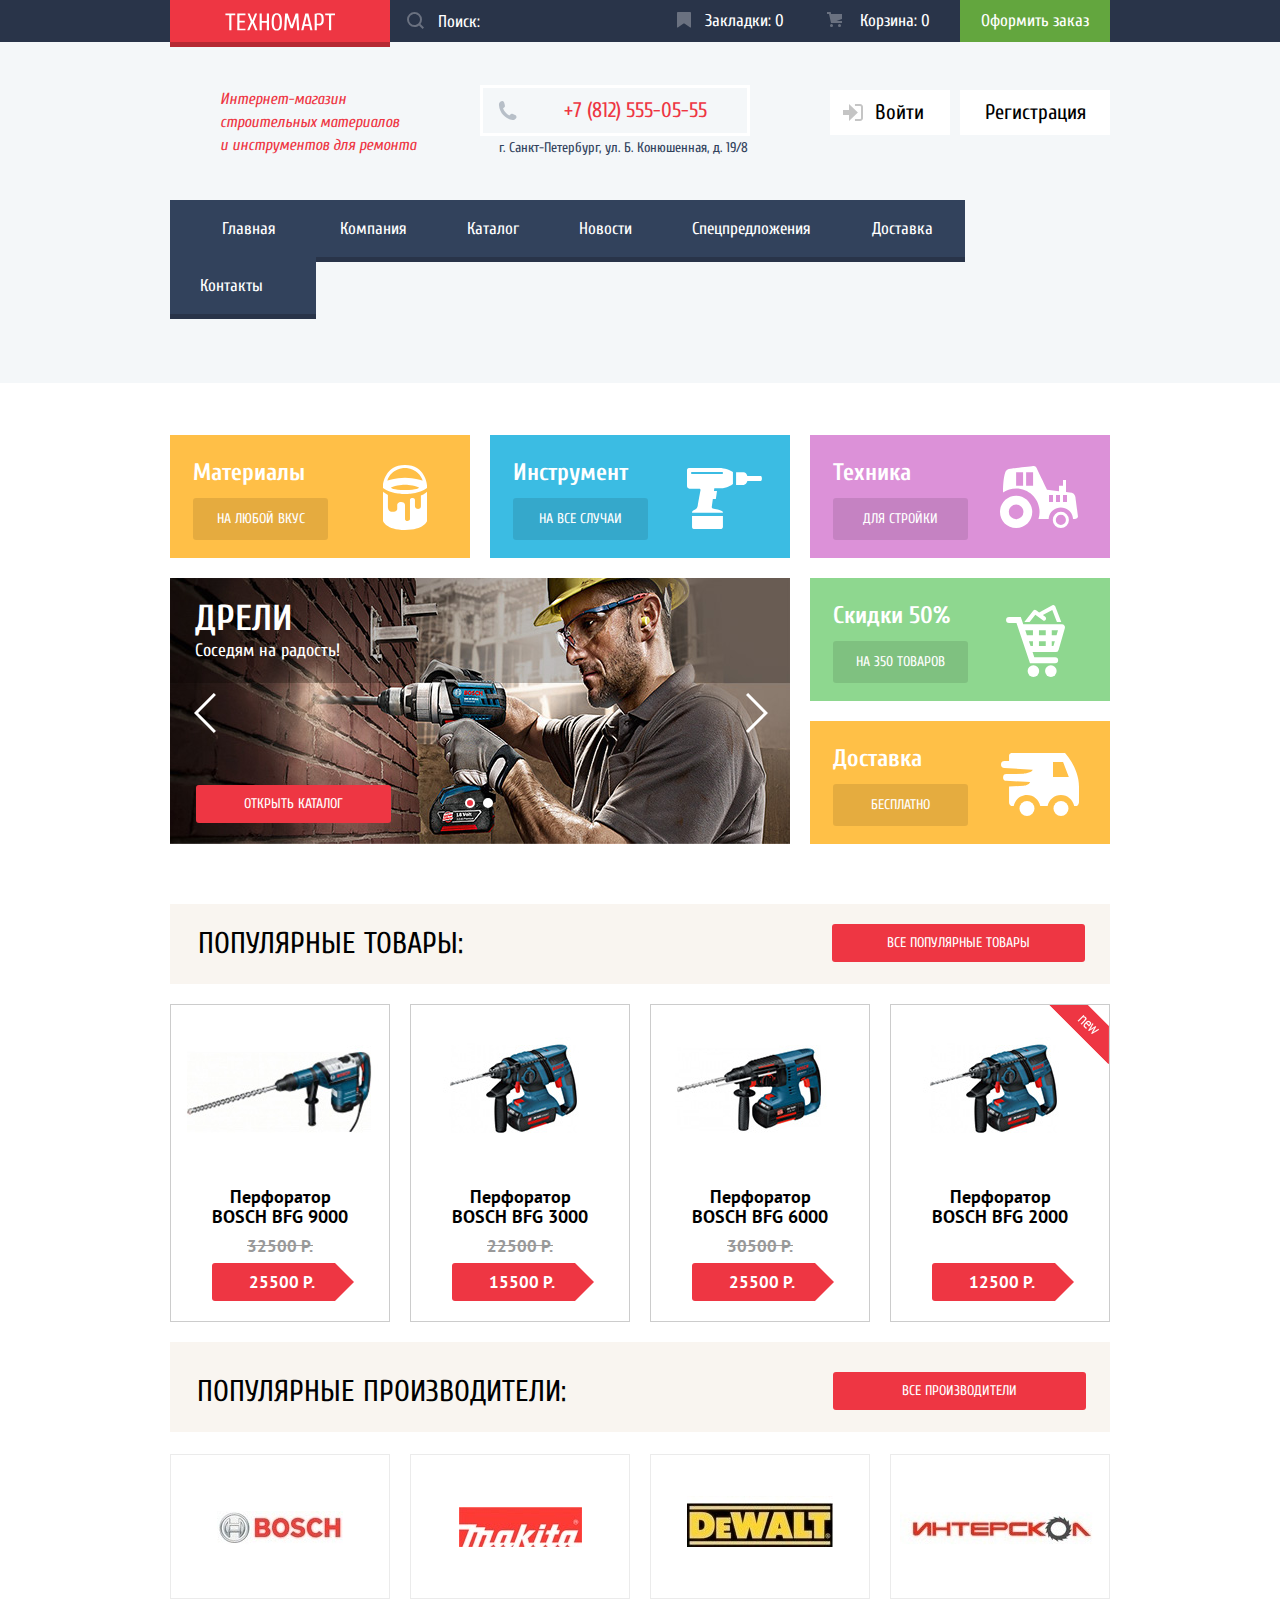
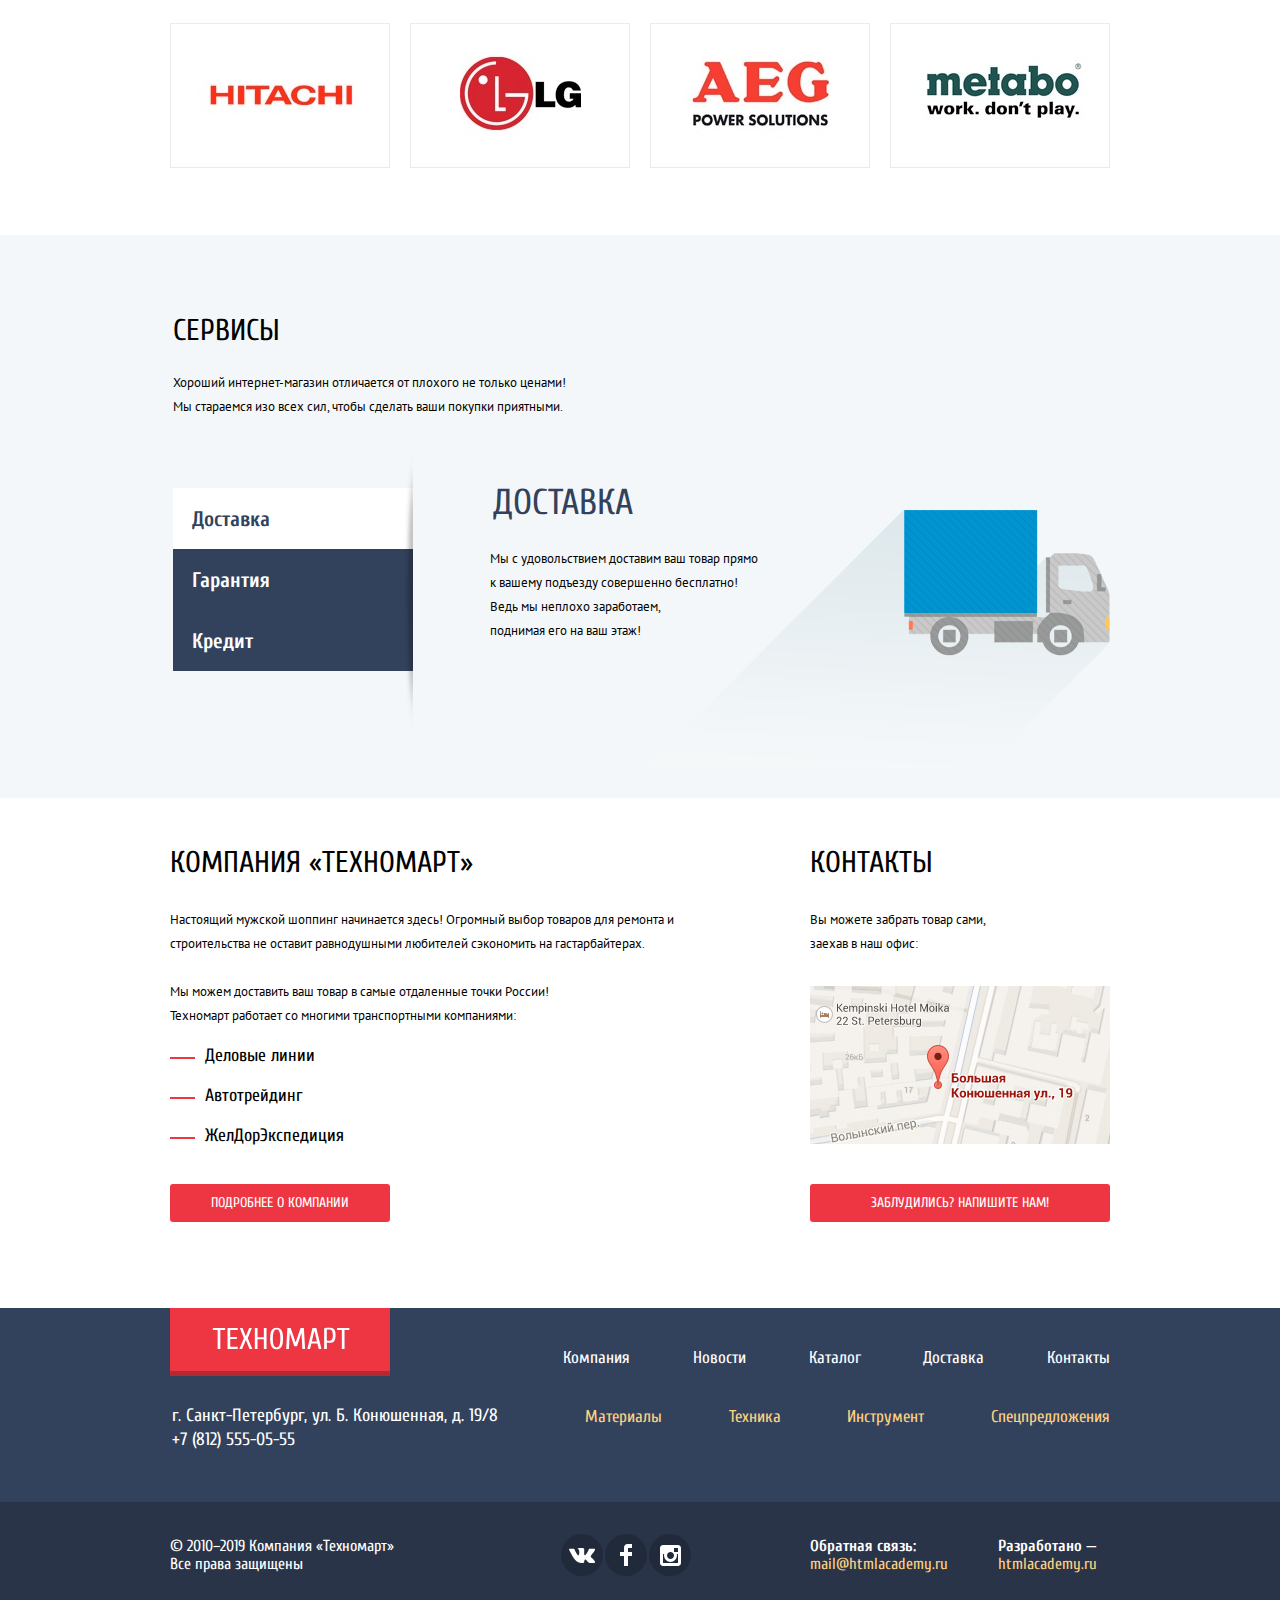
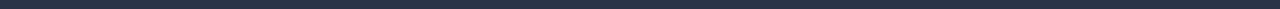
==== index.html @ a27278be "Добавил минифицированные файлы + исправил ошибки" ====
<!DOCTYPE html>
<html lang="ru">
<head>
  <meta charset="utf-8">
  <title>HTML Academy: Техномарт</title>
  <link href="https://fonts.googleapis.com/css?family=Cuprum:400,400i,700&amp;subset=cyrillic" rel="stylesheet">
  <link href="https://fonts.googleapis.com/css?family=PT+Sans:400,700&amp;subset=cyrillic" rel="stylesheet">
  <link href="css/normalize.css" rel="stylesheet">
  <link href="css/style.min.css" rel="stylesheet">
</head>

<body>
<header class="main-header">
  <div class="top-header">
    <div class="top-header-wrapper">
    <a class="main-header-logo">
      <svg
        xmlns="http://www.w3.org/2000/svg"
        xmlns:xlink="http://www.w3.org/1999/xlink"
        width="111px" height="18px" aria-label="Логотип «Техномарт»">
        <path fill-rule="evenodd"  fill="rgb(255, 255, 255)"
        d="M106.178,2.227 L106.178,17.347 L104.018,17.347 L104.018,2.227 L100.178,2.227 L100.178,0.547 L110.018,0.547 L110.018,2.227 L106.178,2.227 ZM97.649,11.119 C97.273,11.591 96.801,11.927 96.233,12.127 C95.665,12.327 94.989,12.427 94.205,12.427 C93.837,12.427 93.421,12.403 92.957,12.355 C92.493,12.307 92.109,12.251 91.805,12.187 L91.805,17.347 L89.645,17.347 L89.645,0.787 C90.253,0.611 90.865,0.487 91.481,0.415 C92.097,0.343 92.765,0.307 93.485,0.307 C94.445,0.307 95.261,0.407 95.933,0.607 C96.605,0.807 97.149,1.139 97.565,1.603 C97.981,2.067 98.285,2.683 98.477,3.451 C98.669,4.219 98.765,5.171 98.765,6.307 C98.765,7.475 98.673,8.451 98.489,9.235 C98.305,10.019 98.025,10.647 97.649,11.119 ZM96.425,4.147 C96.305,3.571 96.117,3.115 95.861,2.779 C95.605,2.443 95.281,2.207 94.889,2.071 C94.497,1.935 94.029,1.867 93.485,1.867 L91.805,1.867 L91.805,10.747 L93.485,10.747 C94.029,10.747 94.497,10.679 94.889,10.543 C95.281,10.407 95.605,10.171 95.861,9.835 C96.117,9.499 96.305,9.043 96.425,8.467 C96.545,7.891 96.605,7.171 96.605,6.307 C96.605,5.443 96.545,4.723 96.425,4.147 ZM84.264,13.027 L79.464,13.027 L78.384,17.347 L76.224,17.347 L80.304,0.547 L83.424,0.547 L87.504,17.347 L85.344,17.347 L84.264,13.027 ZM81.912,2.947 L81.816,2.947 L79.824,11.347 L83.904,11.347 L81.912,2.947 ZM71.367,4.867 L71.247,4.867 L67.767,15.187 L65.607,15.187 L62.127,4.867 L62.007,4.867 L61.287,17.347 L59.127,17.347 L60.087,0.547 L62.727,0.547 L66.639,12.067 L66.735,12.067 L70.647,0.547 L73.287,0.547 L74.247,17.347 L72.087,17.347 L71.367,4.867 ZM55.568,15.787 C55.120,16.443 54.580,16.907 53.948,17.179 C53.316,17.451 52.592,17.587 51.776,17.587 C50.960,17.587 50.236,17.451 49.604,17.179 C48.972,16.907 48.432,16.443 47.984,15.787 C47.536,15.131 47.196,14.247 46.964,13.135 C46.732,12.023 46.616,10.627 46.616,8.947 C46.616,7.267 46.732,5.871 46.964,4.759 C47.196,3.647 47.536,2.763 47.984,2.107 C48.432,1.451 48.972,0.987 49.604,0.715 C50.236,0.443 50.960,0.307 51.776,0.307 C52.592,0.307 53.316,0.443 53.948,0.715 C54.580,0.987 55.120,1.451 55.568,2.107 C56.016,2.763 56.356,3.647 56.588,4.759 C56.820,5.871 56.936,7.267 56.936,8.947 C56.936,10.627 56.820,12.023 56.588,13.135 C56.356,14.247 56.016,15.131 55.568,15.787 ZM54.524,5.395 C54.356,4.467 54.136,3.731 53.864,3.187 C53.592,2.643 53.272,2.267 52.904,2.059 C52.536,1.851 52.160,1.747 51.776,1.747 C51.392,1.747 51.016,1.851 50.648,2.059 C50.280,2.267 49.960,2.643 49.688,3.187 C49.416,3.731 49.196,4.467 49.028,5.395 C48.860,6.323 48.776,7.507 48.776,8.947 C48.776,10.387 48.860,11.571 49.028,12.499 C49.196,13.427 49.416,14.163 49.688,14.707 C49.960,15.251 50.280,15.627 50.648,15.835 C51.016,16.043 51.392,16.147 51.776,16.147 C52.160,16.147 52.536,16.043 52.904,15.835 C53.272,15.627 53.592,15.251 53.864,14.707 C54.136,14.163 54.356,13.427 54.524,12.499 C54.692,11.571 54.776,10.387 54.776,8.947 C54.776,7.507 54.692,6.323 54.524,5.395 ZM41.816,9.667 L36.776,9.667 L36.776,17.347 L34.616,17.347 L34.616,0.547 L36.776,0.547 L36.776,7.987 L41.816,7.987 L41.816,0.547 L43.976,0.547 L43.976,17.347 L41.816,17.347 L41.816,9.667 ZM30.361,17.347 L27.361,10.147 L24.361,17.347 L22.201,17.347 L25.801,8.707 L22.561,0.547 L24.721,0.547 L27.361,7.267 L30.001,0.547 L32.161,0.547 L28.921,8.707 L32.521,17.347 L30.361,17.347 ZM12.296,0.547 L20.456,0.547 L20.456,2.227 L14.456,2.227 L14.456,7.747 L19.736,7.747 L19.736,9.427 L14.456,9.427 L14.456,15.667 L20.456,15.667 L20.456,17.347 L12.296,17.347 L12.296,0.547 ZM6.421,17.347 L4.261,17.347 L4.261,2.227 L0.421,2.227 L0.421,0.547 L10.261,0.547 L10.261,2.227 L6.421,2.227 L6.421,17.347 Z"/>
      </svg>
    </a>
    <form class="search-form" method="get" action="https://echo.htmlacademy.ru">
      <label class="visually-hidden" for="search">
        Поиск:
      </label>
      <input type="text" name="main-search" id="search" placeholder="Поиск:">
    </form>
    <a class="bookmarks" href="bookmarks.html">Закладки: 0</a>
    <a class="cart" href="cart.html">Корзина: 0</a>
    <a class="order" href="order.html">Оформить заказ</a>
    </div>
  </div>
  <div class="center-header">
    <div class="center-header-wrapper">
        <h1>Интернет-магазин строительных материалов и&nbsp;инструментов для ремонта</h1>
      <div class="contacts-mini">
        <div class="phone">
          <a href="tel:+78125550555">+7 (812) 555-05-55</a>
        </div>
        <address>г. Санкт-Петербург, ул. Б. Конюшенная, д. 19/8</address>
      </div>
      <ul class="user-navigation">
        <li><a class="login-link" href="#">Войти</a></li>
        <li class="registration"><a class="registration-link" href="#">Регистрация</a></li>
      </ul>
    <ul class="site-navigation-main">
      <li><a class="button-main main-page">Главная</a></li>
      <li><a class="button-main company" href="company.html">Компания</a></li>
      <li><a class="button-main catalog" href="catalog.html">Каталог</a></li>
      <li><a class="button-main news" href="news.html">Новости</a></li>
      <li><a class="button-main special" href="special.html">Спецпредложения</a></li>
      <li><a class="button-main delivery" href="delivery.html">Доставка</a></li>
      <li><a class="button-main cont" href="contacts.html">Контакты</a></li>
    </ul>
  </div>
</div>
</header>

<main class="container">
<div class="menu">
<div class="menu-wrapper-1">
  <div class="menu-materials">
    <span class="menu-bio">Материалы</span>
    <a class="menu-button" href="#">На любой вкус</a>
  </div>
  <div class="menu-tools">
    <span class="menu-bio">Инструмент</span>
    <a class="menu-button" href="#">На все случаи</a>
  </div>
  <input class="visually-hidden" type="radio" id="product-1" name="toggle" checked>
  <input class="visually-hidden" type="radio" id="product-2" name="toggle">
  <div class="menu-slider">
    <div class="slider-controls">
      <label class="radio-label" for="product-1">Первый</label>
      <label class="radio-label" for="product-2">Второй</label>
      <label class="arrow-label-left" for="product-1">Первый</label>
      <label class="arrow-label-right" for="product-2">Второй</label>
    </div>
    <ul class="menu-slider-list">
      <li class="menu-slider-item slide" id="menu-slide1">
          <h3>Дрели</h3>
          <p>Соседям на радость!</p>
          <a class="button" href="catalog.html">Открыть каталог</a>
      </li>
      <li class="menu-slider-item slide" id="menu-slide2">
          <h3>Перфораторы</h3>
          <p>Настоящие мужские игрушки</p>
          <a class="button" href="catalog.html">Открыть каталог</a>
      </li>
    </ul>
  </div>
</div>
<div class="menu-wrapper-2">
  <div class="menu-technics">
      <span class="menu-bio">Техника</span>
      <a class="menu-button" href="#">Для стройки</a>
  </div>
  <div class="menu-promotions">
    <span class="menu-bio">Скидки 50%</span>
    <a class="menu-button" href="#">На 350 товаров</a>
  </div>
  <div class="menu-delivery">
    <span class="menu-bio">Доставка</span>
    <a class="menu-button" href="#">Бесплатно</a>
  </div>
</div>
</div>
  <div class="popular-main">
    <h2 class="popular">Популярные товары:</h2>
    <a class="button" href="#">Все популярные товары</a>
  </div>
  <div class="popular-items">
    <div class="stock-popular-wrapper">
        <ul class="stock-popular">
            <li tabindex="0">
                <div class="actions">
                  <button class="buy" tabindex="0">Купить</button>
                  <button class="add-bookmarks" tabindex="0">В закладки</button>
                </div>
                <img src="img/bfg9000.jpg" width="218" height="170" alt="Перфоратор BOSCH BFG 3000">
                <a class="product" href="bfg9000.html">
                  <h4>Перфоратор BOSCH BFG 9000</h4>
                </a>
                <del>32500 Р.</del>
                <ins>25500 Р.</ins>
              </li>
          <li tabindex="0">
            <div class="actions">
              <button class="buy" tabindex="0">Купить</button>
              <button class="add-bookmarks" tabindex="0">В закладки</button>
            </div>
            <img src="img/bfg3000.jpg" width="218" height="170" alt="Перфоратор BOSCH BFG 3000">
            <a class="product" href="bfg3000.html">
              <h4>Перфоратор BOSCH BFG 3000</h4>
            </a>
            <del>22500 Р.</del>
            <ins>15500 Р.</ins>
          </li>
          <li tabindex="0">
            <div class="actions">
              <button class="buy" tabindex="0">Купить</button>
              <button class="add-bookmarks" tabindex="0">В закладки</button>
            </div>
            <img src="img/bfg6000.jpg" width="218" height="170" alt="Перфоратор BOSCH BFG 6000">
            <a class="product" href="bfg6000.html">
              <h4>Перфоратор BOSCH BFG 6000</h4>
            </a>
            <del>30500 Р.</del>
            <ins>25500 Р.</ins>
          </li>
          <li tabindex="0">
            <div class="flag flag-new">новинка</div>
            <div class="actions">
                <button class="buy" tabindex="0">Купить</button>
                <button class="add-bookmarks" tabindex="0">В закладки</button>
            </div>
            <img src="img/bfg2000.jpg" width="218" height="170" alt="Перфоратор BOSCH BFG 2000">
            <a class="product" href="bfg2000.html">
              <h4>Перфоратор BOSCH BFG 2000</h4>
            </a>
            <del></del>
            <ins>12500 Р.</ins>
          </li>
        </ul>
    </div>
  </div>
  <div class="popular-brands">
      <h2 class="popular">Популярные производители:</h2>
      <a class="button" href="#">Все производители</a>
    </div>
    <ul class="popular-brands-wrapper">
      <li class="brand">
        <a href="#">
          <img src="img/bosch.jpg" width="126" height="37" alt="Bosch">
        </a>
      </li>
      <li class="brand">
        <a href="#">
          <img src="img/makita.jpg" width="123" height="40" alt="Makita">
        </a>
      </li>
      <li class="brand">
         <a href="#">
          <img src="img/dewalt.jpg" width="146" height="50" alt="DeWalt">
         </a>
      </li>
      <li class="brand">
        <a href="#">
          <img src="img/interskol.jpg" width="200" height="51" alt="Interskol">
        </a>
      </li>
      <li class="brand">
        <a href="#">
          <img src="img/hitachi.jpg" width="169" height="31" alt="Hitachi">
        </a>
      </li>
      <li class="brand">
        <a href="#">
          <img src="img/lg.jpg" width="121" height="73" alt="LG">
        </a>
      </li>
      <li class="brand">
        <a href="#">
          <img src="img/aeg.jpg" width="151" height="96" alt="AEG">
        </a>
      </li>
      <li class="brand">
        <a href="#">
          <img src="img/metabo.jpg" width="204" height="69" alt="metabo">
        </a>
      </li>
    </ul>
  <div class="services-wrapper">
  <div class="services">
    <h2>Сервисы</h2>
    <p class="services-bio">
      Хороший интернет-магазин отличается от плохого не только ценами!
      Мы стараемся изо всех сил, чтобы сделать ваши покупки приятными.
    </p>
    <div class="servises-slider">
        <input type="radio" id="srv-1" name="servises-button" class="srv-1" tabindex="0" checked>
        <input type="radio" id="srv-2" name="servises-button" class="srv-2" tabindex="0">
        <input type="radio" id="srv-3" name="servises-button" class="srv-3" tabindex="0">
        <ul class="servise-slider-controls">
          <li>
            <label for="srv-1">
              Доставка
            </label>
          </li>
          <li>
            <label for="srv-2">
              Гарантия
            </label>
          </li>
          <li>
            <label for="srv-3">
              Кредит
            </label>
          </li>
        </ul>
        <div class="slider-container">
          <ul class="servises-list">
            <li>
              <h3>Доставка</h3>
              <p class="servises-delivery">
                Мы с удовольствием доставим ваш товар прямо<br>
                к вашему подъезду совершенно бесплатно!
                Ведь мы неплохо заработаем,<br>
                поднимая его на ваш этаж!
              </p>
            </li>
            <li>
              <h3>Гарантия</h3>
              <p class="servises-garantee">
                Если купленный у нас товар поломается или заискрит,<br>
                а также в случае пожара, спровоцированного его возгаранием,&#160;
                вы всегда можете быть уверены в нашей гарантии.
                Мы обменяем сгоревший товар на новый.<br>
                Дом уж восстановите как-нибудь сами.
              </p>
            </li>
            <li>
              <h3>Кредит</h3>
              <p class="servises-credit">
                Залезть в долговую яму стало проще!<br>
                Кредитные консультанты придут вам на помощь.
                <a href="#" class="button">Отправить заявку</a>
              </p>
            </li>
          </ul>
        </div>
      </div>
    </div>
  </div>
  <div class="container-wrapper">
  <div class="section-promo">
    <h2>Компания «Техномарт»</h2>
    <div class="company-promo-1">
    Настоящий мужской шоппинг начинается здесь! Огромный выбор товаров для ремонта и строительства не оставит равнодушными любителей сэкономить на гастарбайтерах.
    </div>
    <div class="company-promo-2">
    Мы можем доставить ваш товар в самые отдаленные точки России!
    Техномарт работает со многими транспортными компаниями:
    <ul class="transport-companies">
      <li class="transport-company">Деловые линии</li>
      <li class="transport-company">Автотрейдинг</li>
      <li class="transport-company">ЖелДорЭкспедиция</li>
    </ul>
    </div>
    <a class="button" href="company.html">Подробнее о компании</a>
  </div>
  <div class="section-contacts">
    <div class="contacts">
      <h2>Контакты</h2>
      <div class="map-legend">
      Вы можете забрать товар сами, заехав в наш офис:
      </div>
        <a class="map-link" href="#">
        <img src="img/map.jpg" width="300" height="158" alt="Офис компании по адресу ул. Б. Конюшенная, д. 19/8, г. Санкт-Петербург">
        </a>
        <a class="button feedback-link" href="#">Заблудились? Напишите нам!</a>
    </div>
  </div>
</div>
</main>

<footer class="main-footer">
  <div class="top-footer">
    <div class="top-footer-wrapper">
    <div class="logo-contacts-wrapper">
    <a class="main-footer-logo">
      <svg
      xmlns="http://www.w3.org/2000/svg"
      xmlns:xlink="http://www.w3.org/1999/xlink"
      width="138px" height="23px">
        <path fill-rule="evenodd"
        d="M132.538,3.057 L132.538,21.957 L129.838,21.957 L129.838,3.057 L125.038,3.057 L125.038,0.957 L137.338,0.957 L137.338,3.057 L132.538,3.057 ZM122.143,14.172 C121.673,14.762 121.083,15.182 120.373,15.432 C119.663,15.682 118.818,15.807 117.838,15.807 C117.378,15.807 116.858,15.777 116.278,15.717 C115.698,15.657 115.218,15.587 114.838,15.507 L114.838,21.957 L112.138,21.957 L112.138,1.257 C112.898,1.037 113.663,0.882 114.433,0.792 C115.203,0.702 116.038,0.657 116.938,0.657 C118.138,0.657 119.158,0.782 119.998,1.032 C120.838,1.282 121.518,1.697 122.038,2.277 C122.558,2.857 122.938,3.627 123.178,4.587 C123.418,5.547 123.538,6.737 123.538,8.157 C123.538,9.617 123.423,10.837 123.193,11.817 C122.963,12.797 122.613,13.582 122.143,14.172 ZM120.613,5.457 C120.463,4.737 120.228,4.167 119.908,3.747 C119.588,3.327 119.183,3.032 118.693,2.862 C118.203,2.692 117.618,2.607 116.938,2.607 L114.838,2.607 L114.838,13.707 L116.938,13.707 C117.618,13.707 118.203,13.622 118.693,13.452 C119.183,13.282 119.588,12.987 119.908,12.567 C120.228,12.147 120.463,11.577 120.613,10.857 C120.763,10.137 120.838,9.237 120.838,8.157 C120.838,7.077 120.763,6.177 120.613,5.457 ZM105.388,16.557 L99.388,16.557 L98.038,21.957 L95.338,21.957 L100.438,0.957 L104.338,0.957 L109.438,21.957 L106.738,21.957 L105.388,16.557 ZM102.448,3.957 L102.328,3.957 L99.838,14.457 L104.938,14.457 L102.448,3.957 ZM89.488,6.357 L89.338,6.357 L84.988,19.257 L82.288,19.257 L77.938,6.357 L77.788,6.357 L76.888,21.957 L74.188,21.957 L75.388,0.957 L78.688,0.957 L83.578,15.357 L83.698,15.357 L88.588,0.957 L91.888,0.957 L93.088,21.957 L90.388,21.957 L89.488,6.357 ZM69.328,20.007 C68.768,20.827 68.093,21.407 67.303,21.747 C66.513,22.087 65.608,22.257 64.588,22.257 C63.568,22.257 62.663,22.087 61.873,21.747 C61.083,21.407 60.408,20.827 59.848,20.007 C59.288,19.187 58.863,18.082 58.573,16.692 C58.283,15.302 58.138,13.557 58.138,11.457 C58.138,9.357 58.283,7.612 58.573,6.222 C58.863,4.832 59.288,3.727 59.848,2.907 C60.408,2.087 61.083,1.507 61.873,1.167 C62.663,0.827 63.568,0.657 64.588,0.657 C65.608,0.657 66.513,0.827 67.303,1.167 C68.093,1.507 68.768,2.087 69.328,2.907 C69.888,3.727 70.313,4.832 70.603,6.222 C70.893,7.612 71.038,9.357 71.038,11.457 C71.038,13.557 70.893,15.302 70.603,16.692 C70.313,18.082 69.888,19.187 69.328,20.007 ZM68.023,7.017 C67.813,5.857 67.538,4.937 67.198,4.257 C66.858,3.577 66.458,3.107 65.998,2.847 C65.538,2.587 65.068,2.457 64.588,2.457 C64.108,2.457 63.638,2.587 63.178,2.847 C62.718,3.107 62.318,3.577 61.978,4.257 C61.638,4.937 61.363,5.857 61.153,7.017 C60.943,8.177 60.838,9.657 60.838,11.457 C60.838,13.257 60.943,14.737 61.153,15.897 C61.363,17.057 61.638,17.977 61.978,18.657 C62.318,19.337 62.718,19.807 63.178,20.067 C63.638,20.327 64.108,20.457 64.588,20.457 C65.068,20.457 65.538,20.327 65.998,20.067 C66.458,19.807 66.858,19.337 67.198,18.657 C67.538,17.977 67.813,17.057 68.023,15.897 C68.233,14.737 68.338,13.257 68.338,11.457 C68.338,9.657 68.233,8.177 68.023,7.017 ZM51.838,12.357 L45.539,12.357 L45.539,21.957 L42.839,21.957 L42.839,0.957 L45.539,0.957 L45.539,10.257 L51.838,10.257 L51.838,0.957 L54.539,0.957 L54.539,21.957 L51.838,21.957 L51.838,12.357 ZM37.589,21.957 L33.839,12.957 L30.089,21.957 L27.389,21.957 L31.889,11.157 L27.839,0.957 L30.539,0.957 L33.839,9.357 L37.139,0.957 L39.839,0.957 L35.789,11.157 L40.289,21.957 L37.589,21.957 ZM15.539,0.957 L25.739,0.957 L25.739,3.057 L18.239,3.057 L18.239,9.957 L24.839,9.957 L24.839,12.057 L18.239,12.057 L18.239,19.857 L25.739,19.857 L25.739,21.957 L15.539,21.957 L15.539,0.957 ZM8.339,21.957 L5.639,21.957 L5.639,3.057 L0.839,3.057 L0.839,0.957 L13.139,0.957 L13.139,3.057 L8.339,3.057 L8.339,21.957 Z"/>
      </svg>
    </a>
    <div class="footer-contacts">
      <address>г. Санкт-Петербург, ул. Б. Конюшенная, д. 19/8</address>
      <a href="tel:+78125550555"> +7 (812) 555-05-55 </a>
    </div>
    </div>
    <nav class="footer-navigation">
        <ul class="site-navigation-footer">
          <li><a class="button-footer" href="company.html">Компания</a></li>
          <li><a class="button-footer" href="news.html">Новости</a></li>
          <li><a class="button-footer" href="catalog.html">Каталог</a></li>
          <li><a class="button-footer" href="delivery.html">Доставка</a></li>
          <li><a class="button-footer" href="contacts.html">Контакты</a></li>
        </ul>
        <ul class="store-navigation">
          <li><a class="button-footer" href="materials.html">Материалы</a></li>
          <li><a class="button-footer" href="tech.html">Техника</a></li>
          <li><a class="button-footer" href="tools.html">Инструмент</a></li>
          <li><a class="button-footer" href="special.html">Спецпредложения</a></li>
        </ul>
    </nav>
    </div>
  </div>
  <div class="bottom-footer">
    <div class="bottom-footer-wrapper">
    <p class="footer-copyright">
     © 2010–2019 Компания «Техномарт»
    Все права защищены
    </p>
    <ul class="footer-social">
        <li>
          <a class="social-button" href="#">
          <span class="visually-hidden">Вконтакте</span>
          <svg class="social-icon" xmlns="http://www.w3.org/2000/svg"
            width="26" height="15" viewBox="0 0 26 15">
            <path fill="#000" d="M16.138 11.51c.956-.309 2.18 2.04 3.483 2.939.978.681 1.727.534 1.727.534l3.473-.05s1.815-.112.957-1.554c-.071-.12-.503-1.069-2.585-3.022-2.177-2.043-1.882-1.712.739-5.244 1.597-2.153 2.236-3.468 2.036-4.028-.192-.539-1.365-.399-1.365-.399L20.69.713c-.381.001-.704.119-.851.515-.003.004-.621 1.666-1.445 3.079-1.741 2.989-2.436 3.148-2.724 2.961-.661-.433-.494-1.737-.494-2.664 0-2.897.432-4.105-.846-4.417-.427-.104-.739-.172-1.828-.182-1.392-.021-2.574 0-3.244.329-.445.223-.786.712-.579.74.26.035.843.16 1.155.586.401.552.389 1.789.389 1.789s.229 3.411-.54 3.834c-.528.29-1.25-.302-2.803-3.016-.793-1.388-1.392-2.922-1.392-2.922s-.116-.285-.326-.441c-.25-.185-.6-.244-.6-.244L.848.684S.29.7.085.946c-.182.218-.015.668-.015.668s2.909 6.881 6.203 10.347c3.02 3.182 6.452 2.971 6.452 2.971h1.555s.469-.054.709-.312c.224-.24.214-.691.214-.691s-.031-2.109.935-2.419z"/>
          </svg>
          </a>
        </li>
        <li>
          <a class="social-button" href="#">
          <span class="visually-hidden">Фейсбук</span>
          <svg class="social-icon" xmlns="http://www.w3.org/2000/svg"
            width="12" height="22" viewBox="0 0 12 22">
            <path fill="#000" d="M12 4V0H8a4 4 0 0 0-4 4v4H0v4h4v10h4V12h4V8H8V4h4z"/>
          </svg>
          </a>
        </li>
        <li>
          <a class="social-button" href="#">
          <span class="visually-hidden">Инстаграм</span>
          <svg class="social-icon" xmlns="http://www.w3.org/2000/svg"
            width="21" height="21" viewBox="0 0 21 21">
            <path fill="#000" d="M18 0H3C1.35 0 0 1.35 0 3v15c0 1.65 1.35 3 3 3h15c1.65 0 3-1.35 3-3V3c0-1.65-1.35-3-3-3zm-7.5 7c1.93 0 3.5 1.57 3.5 3.5S12.43 14 10.5 14 7 12.43 7 10.5 8.57 7 10.5 7zM18 18H3V9h1.181A6.504 6.504 0 0 0 4 10.5a6.5 6.5 0 1 0 13 0 6.45 6.45 0 0 0-.181-1.5H18v9zm0-11h-4V3h4v4z"/>
          </svg>
          </a>
        </li>
    </ul>
    <div class="feedback-developed-wrapper">
      <p class="footer-feedback">
      <b>Обратная связь:</b>
      <a class="mail" href="mailto:mail@htmlacademy.ru">mail@htmlacademy.ru</a>
      </p>
      <p class="footer-developed">
      <b>Разработано —</b>
      <a class="developed" href="https://htmlacademy.ru/intensive/htmlcss">htmlacademy.ru</a>
      </p>
    </div>
    </div>
  </div>
</footer>

<div class="modal feedback visually-hidden">
  <button class="close" id="close-button-feedback" aria-label="Закрыть окно">
    <svg id="close-icon-feedback" class="close-icon" enable-background="new 0 0 21 21"
    height="21" viewBox="0 0 21 21" width="21" xmlns="http://www.w3.org/2000/svg">
    <path d="m13.273 10.5 7.422-7.422c.389-.389.389-1.025 0-1.414l-1.359-1.359c-.389-.389-1.025-.389-1.414 0l-7.422 7.422-7.422-7.422c-.389-.389-1.025-.389-1.414 0l-1.359 1.359c-.389.389-.389 1.025 0 1.414l7.422 7.422-7.421 7.422c-.389.389-.389 1.025 0 1.414l1.359 1.359c.389.389 1.025.389 1.414 0l7.422-7.422 7.422 7.422c.389.389 1.025.389 1.414 0l1.359-1.359c.389-.389.389-1.025 0-1.414z" fill="#ee3643"/>
    </svg>
  </button>
  <form action="https://echo.htmlacademy.ru" method="POST">
    <div class="feedback-form">
      <div class="modal-name">
        <label class="name" for="form-name">Ваше имя:</label>
        <input class="feedback-window" type="text" id="form-name" placeholder="Имя Фамилия">
      </div>
      <div class="modal-email">
        <label class="email" for="form-email">Ваше e-mail:</label>
        <input class="feedback-window" type="text" id="form-email" placeholder="email@example.com">
      </div>
      <div class="modal-message">
        <label class="message" for="form-message">Текст письма:</label>
        <textarea class="feedback-window feedback-message" id="form-message" placeholder="В свободной форме"></textarea>
      </div>
    </div>
    <div class="bottom-area">
      <button class="button feedback-button" type="submit">
        Отправить
      </button>
    </div>
  </form>
</div>

<div class="modal modal-map visually-hidden">
    <button class="close-map" id="close-button-map" aria-label="Закрыть окно">
        <svg id="close-icon-map" class="close-icon" enable-background="new 0 0 21 21"
        height="21" viewBox="0 0 21 21" width="21" xmlns="http://www.w3.org/2000/svg">
        <path d="m13.273 10.5 7.422-7.422c.389-.389.389-1.025 0-1.414l-1.359-1.359c-.389-.389-1.025-.389-1.414 0l-7.422 7.422-7.422-7.422c-.389-.389-1.025-.389-1.414 0l-1.359 1.359c-.389.389-.389 1.025 0 1.414l7.422 7.422-7.421 7.422c-.389.389-.389 1.025 0 1.414l1.359 1.359c.389.389 1.025.389 1.414 0l7.422-7.422 7.422 7.422c.389.389 1.025.389 1.414 0l1.359-1.359c.389-.389.389-1.025 0-1.414z" fill="#ee3643"/>
        </svg>
      </button>
      <iframe src="https://yandex.ru/map-widget/v1/-/CCe7BV3E" width="970" height="476"></iframe>
</div>

<div class="modal added-product visually-hidden">
    <button class="close-order" id="close-button-buy" aria-label="Закрыть окно">
        <svg id="close-icon-buy" class="close-icon" enable-background="new 0 0 21 21"
        height="21" viewBox="0 0 21 21" width="21" xmlns="http://www.w3.org/2000/svg">
        <path d="m13.273 10.5 7.422-7.422c.389-.389.389-1.025 0-1.414l-1.359-1.359c-.389-.389-1.025-.389-1.414 0l-7.422 7.422-7.422-7.422c-.389-.389-1.025-.389-1.414 0l-1.359 1.359c-.389.389-.389 1.025 0 1.414l7.422 7.422-7.421 7.422c-.389.389-.389 1.025 0 1.414l1.359 1.359c.389.389 1.025.389 1.414 0l7.422-7.422 7.422 7.422c.389.389 1.025.389 1.414 0l1.359-1.359c.389-.389.389-1.025 0-1.414z" fill="#ee3643"/>
        </svg>
    </button>
  <p class="good-added">Товар добавлен в корзину!</p>
  <div class="bottom-area-order">
    <a class="button modal-order" href="order.html">Оформить заказ</a>
    <button class="continue-shopping">Продолжить покупки</button>
  </div>
</div>

<script src="js/popup.min.js"></script>
<script src="js/map.min.js"></script>
<script src="js/buy.min.js"></script>
</body>
</html>
---- css/style.min.css ----
html{box-sizing:border-box}*,::after,::before{box-sizing:inherit}path{fill:inherit;stroke:inherit}body{margin:0;font-family:"PT Sans","Verdana",sans-serif;font-size:13px;line-height:24px;font-weight:400;color:#000;text-transform:none;background-color:#fff}img{max-width:100%;height:auto}a{text-decoration:none}.visually-hidden{position:absolute;width:1px;height:1px;margin:-1px;border:0;padding:0;clip:rect(0 0 0 0);overflow:hidden}.breadcrumb,.filters-company,.filters-type-power,.footer-social,.menu-slider-list,.popular-brands-wrapper,.services-slider-list,.site-navigation,.site-navigation-footer,.site-navigation-main,.sorting,.stock,.store-navigation,.transport-companies,.user-navigation,.user-navigation-catalog,.user-navigation-logout{list-style:none}.main-header{background-color:#f4f7f9}.top-header,.top-header a{font-family:"Cuprum","Verdana",sans-serif;font-size:17px;line-height:18px;font-weight:400;color:#fff;text-transform:none;background-color:#293449}.top-header-wrapper{width:960px;margin:0 auto;padding:0 10px}.top-header .top-header-wrapper{display:flex;justify-content:space-between;align-items:center}.top-header .main-header-logo{width:220px;height:42px;padding-top:13px;padding-left:55px;fill:#fff;box-shadow:0 5px #b52933;background-color:#ee3643}.top-header .main-header-logo:hover{background-color:#ca2c37;box-shadow:0 5px #9a212a}.top-header .main-header-logo:active{background-color:#ba2732;box-shadow:0 5px #8e1e26}.top-header .bookmarks,.top-header .cart{position:relative;display:block;width:150px;height:42px;line-height:42px;padding-left:50px;padding-right:10px}.top-header .bookmarks{padding-left:45px}.top-header .filled{background-color:#ee3643}.top-header .bookmarks::before,.top-header .cart::before{content:'';position:absolute;top:12px;left:17px;width:16px;height:18px;background-image:url(../img/icon-bookmark.svg);background-repeat:no-repeat;background-position:0 0;opacity:.3}.top-header .cart::before{background-image:url(../img/icon-cart.svg)}.top-header .bookmarks:hover,.top-header .cart:hover{background-color:#212a3a}.top-header .bookmarks:hover::before,.top-header .cart:hover::before{opacity:1}.top-header .bookmarks:active::before,.top-header .cart:active::before{opacity:.5}.top-header .bookmarks:active,.top-header .cart:active{background-color:#161d29}.top-header .order{width:150px;min-height:42px;line-height:42px;text-align:center;background-color:#63a63e}.top-header .order:focus,.top-header .order:hover{background-color:#5fbb2d}.top-header .order:active{background-color:#518534}.search-form,.search-form input[type=text]{width:270px;height:42px;background-color:#293449}.search-form input[type=text]{-webkit-box-sizing:border-box;box-sizing:border-box;margin:0;padding-left:48px;font-size:17px;line-height:18px;background-image:url(../img/icon-search.svg);background-repeat:no-repeat;background-position:17px 12px;border:0}.search-form input::-webkit-input-placeholder{font-weight:inherit;font-family:"Cuprum","Verdana",sans-serif;color:#fff}.search-form input:-ms-input-placeholder{font-weight:inherit;font-family:"Cuprum","Verdana",sans-serif;color:#fff}.search-form input::placeholder{font-weight:inherit;font-family:"Cuprum","Verdana",sans-serif;color:#fff}.search-form input:hover{background-color:#212a3a;background-image:url(../img/icon-search-hover.svg);outline:0}.search-form input:active,.search-form input:focus{color:#000;background-color:#fff;background-image:url(../img/icon-search-active.svg)}.top-header a:active{color:rgb(255,255,255,.6)}.center-header-wrapper{width:960px;margin:0 auto;padding:0 10px}.center-header .center-header-wrapper{display:flex;justify-content:center;flex-wrap:wrap;align-items:center;padding-top:35px;padding-bottom:36px}.center-header h1{margin-left:50px;width:200px}.center-header .contacts-mini{margin-left:60px;width:270px;align-self:center;text-align:center}.center-header-wrapper .user-navigation,.center-header-wrapper .user-navigation-catalog{margin-left:20px;display:flex;flex-wrap:wrap;justify-content:center;align-self:flex-start;min-height:45px;width:340px;margin-top:5px auto;padding:0}.user-navigation .login-link{display:block;margin-left:40px;width:120px;height:45px}.user-navigation .registration-link{display:block;width:150px;height:45px;text-align:center}.user-navigation .registration{margin-right:-20px}.phone a,h1{color:#ee3643}h1{font-size:16px;line-height:23px;font-style:italic}.contacts-mini address,.login-link,.phone a,.registration-link,h1{font-family:"Cuprum","Verdana",sans-serif;font-weight:400;text-transform:none}.contacts-mini address{padding-left:17px;font-style:normal;color:#32425c;background-color:#f4f7f9;font-size:14px;line-height:24px}.login-link,.phone a,.registration-link{font-size:21px;line-height:45px}.phone a{font-style:normal;text-align:center}.contacts-mini .phone{padding-left:40px;position:relative;text-align:center;background-color:#f4f7f9;border:3px solid #fff}.contacts-mini .phone::before,.login-link::before{content:'';position:absolute;top:13px;left:15px;width:19px;height:19px;background-image:url(../img/icon-phone.svg);background-repeat:no-repeat;background-position:0 0;opacity:1}.login-link,.registration-link{position:relative;color:#000;text-decoration:none;background-color:#fff}.user-navigation .login-link{padding-left:45px;margin-right:10px}.login-link::before{top:14px;left:13px;width:24px;height:20px;background-image:url(../img/icon-login.svg)}a.login-link:focus,a.login-link:hover,a.my-orders:focus,a.my-orders:hover,a.profile:focus,a.profile:hover,a.registration-link:focus,a.registration-link:hover{color:#ee3643}a.login-link:hover::before path,a.registration-link:hover::before path{fill:#212a3a}a.login-link:active,a.registration-link:active,a.user-link:active{color:rgb(0,0,0,.3)}.logout:focus path,.logout:hover path,a.user-link:focus .icon-user,a.user-link:hover .icon-user{fill:#32425c}.logout:active path,a.user-link:active .icon-user{fill:rgb(0,0,0,.3)}a.my-orders:active,a.profile:active{color:rgb(50,66,92,.3)}ul.site-navigation{margin:28px auto 35px;padding:0}ul.site-navigation-main{margin:33px auto;padding:0}.site-navigation,.site-navigation-main{display:flex;flex-wrap:wrap;width:960px}.button-main{display:block;padding-top:20px;padding-bottom:20px;font-family:"Cuprum","Verdana",sans-serif;font-style:normal;font-size:17px;line-height:17px;font-weight:400;color:#fff;text-transform:none;background-color:#32425c;box-shadow:0 5px #293449}.site-navigation .main-page,.site-navigation-main .main-page{padding-left:52px;padding-right:34px}.site-navigation .catalog,.site-navigation .company,.site-navigation .news,.site-navigation .special,.site-navigation-main .catalog,.site-navigation-main .company,.site-navigation-main .news,.site-navigation-main .special{padding-left:30px;padding-right:30px}.site-navigation .delivery,.site-navigation-main .delivery{padding-left:31px;padding-right:32px}.site-navigation .cont,.site-navigation-main .cont{padding-left:30px;padding-right:53px}.site-navigation a:focus,.site-navigation a:hover,.site-navigation-main a:focus,.site-navigation-main a:hover{background-color:#293449}.site-navigation a:active,.site-navigation-main a:active{color:rgb(255,255,255,.5)}.container-wrapper,.menu{width:960px;margin:0 auto -10px;padding:0 10px}.menu{min-height:410px;margin:32px auto 60px}.container .menu,.menu-wrapper-2{display:flex;justify-content:space-between;flex-wrap:wrap}.container .menu,.menu-wrapper-1{align-items:space-between}.menu-wrapper-1{display:flex;width:620px;justify-content:left;flex-wrap:wrap}.menu-wrapper-2{width:300px;flex-direction:column}.menu-delivery,.menu-materials,.menu-promotions,.menu-technics,.menu-tools{position:relative;display:flex;flex-flow:column;width:300px;min-height:123px;margin-top:20px;height:123px}.menu-bio,.menu-button{margin-top:23px;margin-left:23px;font-family:"Cuprum","Verdana",sans-serif;font-style:normal;font-size:24px;line-height:30px;font-weight:700;color:#fff;text-transform:none}.menu-button{display:block;width:135px;min-height:38px;margin-top:10px;padding:12px;background-color:rgba(0,0,0,.1);border-radius:3px;font-size:14px;line-height:18px;font-weight:400;text-transform:uppercase;text-align:center}.menu-button:focus,.menu-button:hover{background-color:rgba(0,0,0,.2)}.menu-button:active{background-color:rgba(0,0,0,.3)}.menu-slider{width:620px;height:266px;background-color:#000;background-repeat:no-repeat;background-position:top center;margin-top:20px}.slide h3,.slide p{margin:0;position:relative;left:-15px;font-family:"Cuprum","Verdana",sans-serif;font-style:normal;color:#fff}.slide h3{padding-top:0;top:-30px;font-size:36px;line-height:36px;font-weight:700;text-transform:uppercase}.slide p{padding:0;top:-28px;font-size:18px;line-height:24px;font-weight:400;text-transform:none}.slide .button{width:195px;height:38px;position:relative;bottom:-94px;left:-14px}.slider-controls .radio-label{position:relative;top:220px;left:295px;display:inline-block;width:10px;height:10px;margin-right:5px;vertical-align:top;background-color:#fff;border:2px solid #fff;border-radius:50%;cursor:pointer;font-size:0}.slider-controls .arrow-label-left,.slider-controls .arrow-label-right{position:relative;top:115px;left:-12px;display:inline-block;vertical-align:middle;width:22px;height:40px;margin-right:100px;background-image:url(../img/icon-left.svg);cursor:pointer;font-size:0}.slider-controls .arrow-label-right{left:415px;background-image:url(../img/icon-right.svg)}.servises-slider input[type=radio],.slide{display:none}#product-1:checked~.menu-slider #menu-slide1,#product-2:checked~.menu-slider #menu-slide2{display:block}#product-1:checked~.menu-slider .radio-label[for=product-1],#product-2:checked~.menu-slider .radio-label[for=product-2]{background-color:#ee3643}#product-1:checked~.menu-slider{background-color:#000;background-image:url(../img/drills.jpg)}#product-2:checked~.menu-slider{background-color:#000;background-image:url(../img/perforators.jpg)}.menu-materials{background-color:#ffbf47;margin-right:20px}.menu-delivery::before,.menu-materials::before,.menu-promotions::before,.menu-technics::before,.menu-tools::before{content:'';position:absolute;top:30px;left:213px;width:46px;height:66px;background-image:url(../img/icon-materials.svg);background-repeat:no-repeat;background-position:0 0}.menu-tools{background-color:#3bbce3}.menu-delivery::before,.menu-promotions::before,.menu-technics::before,.menu-tools::before{top:33px;left:197px;width:78px;background-image:url(../img/icon-tools.svg)}.menu-technics{background-color:#dc91d8}.menu-delivery::before,.menu-promotions::before,.menu-technics::before{top:31px;left:190px;height:62px;background-image:url(../img/icon-technics.svg)}.menu-promotions{background-color:#8ed78f}.menu-delivery::before,.menu-promotions::before{top:27px;left:196px;width:59px;height:72px;background-image:url(../img/icon-sales.svg)}.menu-delivery{background-color:#ffc047}.menu-delivery::before{top:32px;left:191px;width:78px;height:63px;background-image:url(../img/icon-delivery.svg)}.popular-main{justify-content:space-between;width:940px;background-color:#f9f5f0}.popular-main .popular{padding-top:0;margin-left:28px;background-color:#f9f5f0}.popular-main .button{margin-top:20px;margin-right:25px;width:253px}.popular-brands,.popular-items,.popular-main{display:flex;flex-wrap:wrap;margin:0 auto;padding:0}.popular-brands{justify-content:space-between;width:940px;background-color:#f9f5f0;margin:20px auto 0}.popular-brands .popular{margin-left:20px;padding-top:10px;padding-left:7px;background-color:#f9f5f0}.popular-brands .button{margin-top:30px;margin-right:24px;width:253px}.stock-popular-wrapper{width:960px;margin:0 auto;padding:0}ul.popular-brands-wrapper{margin-top:10px}.popular-brands-wrapper{display:flex;flex-wrap:wrap;justify-content:left;width:940px;margin:0 auto;padding:0}.brand{margin:12px 10px;width:220px;height:145px;border:1px solid #ebebeb;line-height:175px}.brand:nth-child(4n+1){margin-left:0}.brand:nth-child(4n){margin-right:0}.brand:focus,.brand:hover{box-shadow:0 10px 25px rgba(0,0,0,.5)}.brand:active{opacity:.3}.brand a{display:block;text-align:center;height:145px}.services-wrapper{margin-top:55px;padding-bottom:30px;background-color:#f4f7f9}.services{margin-left:auto;margin-right:auto;padding-top:56px;padding-left:13px;width:960px}.services-bio{width:400px}.servises-slider{display:flex;width:960px;margin-top:66px}.servise-slider-controls{position:relative;flex-shrink:0;width:240px;margin:0 55px 0 0;padding-top:3px;padding-left:0;list-style:none;font-size:21px;line-height:30px}.servise-slider-controls::before{content:"";position:absolute;top:-30px;right:0;width:10px;height:272px;background-image:url(../img/vertical-shadow.png);background-repeat:no-repeat}.servise-slider-controls li{width:240px;height:61px}.servise-slider-controls label{display:block;padding-top:16px;padding-bottom:15px;padding-left:19px;background-color:#32425c;cursor:pointer;font-family:"Cuprum","Verdana",sans-serif;font-style:normal;font-size:21px;line-height:30px;font-weight:700;color:#fff;text-transform:none}.servise-slider-controls li:first-child,.servise-slider-controls li:nth-of-type(2){border-bottom:1px solid #4d637b}.srv-1:checked~.servise-slider-controls label[for=srv-1],.srv-2:checked~.servise-slider-controls label[for=srv-2],.srv-3:checked~.servise-slider-controls label[for=srv-3]{color:#32425c;background-color:#fff}.slider-container{position:relative;overflow:hidden}.servises-list h3,.servises-list li{display:inline-block;vertical-align:middle;flex-shrink:0;margin:0;padding:0;-ms-flex-negative:0}.servises-list{display:flex;width:300%;height:283px;margin:0;padding:0;list-style:none}.servises-list li{position:relative;width:650px}.servises-list h3{padding-bottom:26px;padding-left:25px;font-family:"Cuprum","Verdana",sans-serif;font-style:normal;font-size:36px;line-height:36px;font-weight:400;color:#32425c;text-transform:uppercase}.servises-credit,.servises-delivery,.servises-garantee{padding-bottom:30px;font-family:"PT Sans","Verdana",sans-serif;font-size:13px;line-height:24px;font-weight:400;color:#000;text-transform:none}.servises-delivery{margin-top:0;margin-left:-5px;width:305px;padding-left:27px}.servises-credit,.servises-garantee{width:410px;margin:0;padding-left:30px}.servises-credit{width:310px}.servises-credit .button{margin-top:30px}.servises-list li:first-child::after{content:"";position:absolute;top:25px;right:8px;z-index:-1;width:468px;height:261px;background-image:url(../img/slider-delivery.png);background-repeat:no-repeat}.servises-list li:nth-child(2)::after{content:"";position:absolute;top:1px;right:2px;z-index:-1;width:389px;height:283px;background-image:url(../img/slider-guarantee.png);background-repeat:no-repeat}.servises-list li:last-child::after{content:"";position:absolute;top:1px;right:2px;z-index:-1;width:465px;height:285px;background-image:url(../img/slider-credit.png);background-repeat:no-repeat}.credits{display:block;width:195px;text-align:center}.srv-1:checked~.slider-container .servises-list{-webkit-transform:translate(0);-ms-transform:translate(0);transform:translate(0)}.srv-2:checked~.slider-container .servises-list{-webkit-transform:translate(-650px);-ms-transform:translate(-650px);transform:translate(-650px)}.srv-3:checked~.slider-container .servises-list{-webkit-transform:translate(-1300px);-ms-transform:translate(-1300px);transform:translate(-1300px)}.container .container-wrapper{display:flex;justify-content:space-between;padding-top:25px}.section-promo{padding-right:55px}.section-contacts{padding-left:55px}.company-promo-1{padding-top:5px;width:530px}.company-promo-2{margin-top:24px;width:400px}.contacts{width:390px;min-height:470px}.map-legend{padding-top:5px;width:180px}.map-link img{margin-top:30px;margin-bottom:32px}.container h2{font-size:30px;line-height:30px;color:#000;text-transform:uppercase}.button,.container h2,.transport-companies{font-family:"Cuprum","Verdana",sans-serif;font-style:normal;font-weight:400}.transport-companies{display:flex;flex-direction:column;justify-content:space-between;min-height:100px;margin-bottom:38px;font-size:18px;line-height:20px;color:#000;text-transform:none}li.transport-company{position:relative;margin-left:-5px}li.transport-company::before{content:"";position:absolute;top:11px;left:-35px;width:25px;height:2px;background-image:url(../img/li-marker.png);background-repeat:no-repeat}.button{font-size:14px;line-height:38px;color:#fff;text-transform:uppercase;display:block;height:38px;width:220px;background-color:#ee3643;text-align:center;border-radius:3px}.contacts .button{width:300px}.button:focus,.button:hover,.feedback-button:focus,.feedback-button:hover,a.order:focus,a.order:hover{background-color:#ca2c37}.button:active,.feedback-button:active,a.order:active{background-color:#ba2732}.top-footer-wrapper{width:960px;margin:0 auto;padding:0 10px}.top-footer .top-footer-wrapper{display:flex;flex-direction:row;flex-wrap:wrap;justify-content:space-between;align-items:flex-start;min-height:145px}.top-footer{font-family:"Cuprum","Verdana",sans-serif;font-style:normal;font-size:18px;line-height:24px;font-weight:400;color:#fff;text-transform:none;background-color:#32425c}.top-footer .main-footer-logo{width:220px;height:63px;padding-top:19px;padding-left:42px;fill:#fff;box-shadow:0 5px #b52933;background-color:#ee3643}.top-footer .main-footer-logo:hover{background-color:#ca2c37;box-shadow:0 5px #9a212a}.top-footer .main-footer-logo:active{background-color:#ba2732;box-shadow:0 5px #8e1e26}.top-footer-wrapper .logo-contacts-wrapper{display:flex;flex-direction:column}.site-navigation-footer{width:570px;margin:0 auto;padding-top:0;padding-left:23px}.button-footer{font-family:"Cuprum","Verdana",sans-serif;font-style:normal;font-size:17px;line-height:17px;font-weight:400;color:#fff;text-transform:none;background-color:#32425c}.footer-navigation{padding-top:38px}.footer-navigation .site-navigation-footer,.footer-navigation .store-navigation{display:flex;justify-content:space-between;align-items:flex-end}.footer-navigation .store-navigation{margin-top:30px;padding-top:5px;padding-left:45px}.footer-contacts{padding-bottom:50px;margin-top:33px;margin-left:2px}.top-footer address{font-style:normal}.top-footer a{color:#fff;background-color:#32425c}.store-navigation .button-footer{color:#ffd180;background-color:#32425c}.footer-navigation a:focus,.footer-navigation a:hover{text-decoration-line:underline}.footer-navigation a:active{text-decoration-line:none;opacity:.5}.bottom-footer-wrapper{width:960px;min-height:107px;margin:0 auto;padding:0 10px}.bottom-footer .bottom-footer-wrapper{display:flex;justify-content:space-between;align-items:center}.footer-copyright{width:230px}.footer-social{width:160px;margin:0 50px}.feedback-developed-wrapper{width:300px;display:flex;justify-content:space-between}.footer-feedback{margin-right:50px}.footer-social,a.social-button{display:flex;justify-content:center;align-items:center}a.social-button{margin-left:2px;width:42px;height:42px;background-color:#212a3a;border-radius:50%}a.social-button:focus,a.social-button:hover{background-color:#ee3643}.social-icon{fill:#fff}.bottom-footer{font-family:"Cuprum","Verdana",sans-serif;font-style:normal;font-size:16px;line-height:18px;font-weight:400;color:#fff;text-transform:none;background-color:#293449}.bottom-footer a{text-transform:none;color:#ffd180}.bottom-footer a:focus,.bottom-footer a:hover{text-decoration-line:underline}.bottom-footer a:active{text-decoration-line:none;color:#ee3643}.footer-social a:focus,.footer-social a:hover{text-decoration-line:none;color:#ee3643}.my-orders,.profile{font-family:"Cuprum","Verdana",sans-serif;font-style:normal;font-size:16px;line-height:18px;font-weight:400;color:#32425c;text-transform:none;text-decoration-line:underline;background-color:#f2f6f8}.my-orders{margin-left:-15px;margin-right:15px}.profile{margin-left:12px}.user-area{margin-left:40px;position:relative;display:flex;width:320px;height:45px;background-color:#fff;text-align:center}.icon-user{margin-left:14px;margin-right:7px;fill:#c5c5c5}.icon-logout{position:absolute;top:15px;right:10px}.user-navigation-catalog .user-link{display:block;text-align:left;font-family:"Cuprum","Verdana",sans-serif;font-style:normal;font-size:21px;line-height:45px;font-weight:400;color:#000;text-transform:none}.breadcrumb-wrapper{width:960px;margin:0 auto}.breadcrumb{display:flex;justify-content:flex-start;margin:0 auto;padding:10px}.breadcrumb li{position:relative}.breadcrumb li::after{content:'';position:absolute;top:5px;right:15px;width:8px;height:12px;background-image:url(../img/icon-right-small.svg);background-repeat:no-repeat;background-position:0 0;opacity:1}.breadcrumb li:last-child::after{content:none}.breadcrumb a,.price-controls input,.price-controls span,.store-selection h2{font-family:"PT Sans","Verdana",sans-serif;line-height:18px;text-transform:uppercase}.breadcrumb a{padding-right:40px;font-size:13px;font-weight:400;color:#000;background-color:#fff}.store-selection h2{padding:26px;width:940px;margin:10px auto;font-family:"Cuprum","Verdana",sans-serif;font-style:normal;font-size:30px;line-height:30px;font-weight:400;color:#32425c;background-color:#f2f6f8}.store-wrapper{display:flex;width:960px;margin:0 auto;min-height:38px}.store{margin-top:20px;margin-bottom:60px;display:flex}.filters-wrapper,.sort-area{display:flex;flex-flow:column}.filters-wrapper{margin-right:20px;width:220px}.filters-wrapper .name-section{padding:10px 20px}.sort-area{width:710px}.filters-wrapper .name-section,.sort-wrapper{margin-top:4px;margin-left:10px}.name-section{padding-left:18px}.sort-area p,.sort-wrapper,p.name-section{background-color:#f7f3ec}p.name-section{margin-top:0;margin-bottom:0;width:220px;padding-right:20px}.sort-wrapper{padding:7px 0;display:flex;justify-content:space-between;align-items:center}.cost-filter{margin-top:-5px;padding:0 10px;margin-bottom:41px;border:0}.range-filter{width:220px;margin-top:-5px}.range-controls{position:relative;height:80px;margin-bottom:10px;padding-top:39px;padding-right:20px;padding-left:20px;background-color:#f7f3ec;border-bottom-left-radius:5px;border-bottom-right-radius:5px}.range-controls .scale{height:2px;background:#d7dcde}.range-controls .bar{width:85%;height:2px;background:#00ca74}.range-controls .toggle{position:absolute;top:31px;left:0;box-sizing:content-box;width:4px;height:4px;padding:0;border:8px solid #fff;background-color:#ababab;box-shadow:0 2px 1px 0 #e0ddd8;border-radius:50%;cursor:pointer}.range-controls .toggle:active{transform:scale(1.2)}.range-controls .toggle-min{left:18px}.range-controls .toggle-max{left:160px}.price-controls{display:inline-block;vertical-align:middle}.price-controls input,.price-controls span{text-align:center}.price-controls span{margin-left:5px;margin-right:4px;font-size:16px;color:#444}.price-controls input{width:95px;height:38px;font-size:17px;color:#000;border:0;border-radius:3px;background-color:#f7f3ec}.sorting{width:560px;display:flex;justify-content:space-between;margin-top:0;margin-bottom:0}.type,.value{margin:0 auto;justify-content:space-around}.type{padding-top:0;padding-left:5px;width:480px}.value{padding:0;width:85px}.name-section,.show,.sort-type{font-family:"PT Sans","Verdana",sans-serif;font-size:13px;line-height:18px;font-weight:400;color:#000;text-transform:uppercase;background-color:#f7f3ec}.show{display:table-cell;height:38px;width:140px;margin-top:59px;margin-left:10px;text-align:center;vertical-align:middle;background-color:#fff;border:1px solid #e5e5e5;border-radius:2px}.sort-type{text-decoration-line:underline;text-decoration-style:dotted;text-decoration-color:#ee3643;color:rgba(0,0,0,.3)}.type a:focus,.type a:hover{text-decoration-style:solid;color:rgba(0,0,0)}.type .active,.type a:active{text-decoration:none;color:#ee3643}.icon-value{fill:#c5c5c5}.icon-value:focus,.icon-value:hover{fill:#000}.active .icon-value,.icon-value:active{fill:#ee3643}.filters-company{margin-top:-2px;padding:0}.filters h3{padding-left:9px}.filters h3,.filters p{font-family:"PT Sans","Verdana",sans-serif;font-size:17px;line-height:30px;font-weight:700;color:#000;text-transform:uppercase;background-color:#fff}.name-filter-power{padding-top:18px}.filters-type-power{margin-top:-3px;padding:0}.filters label{font:inherit;font-size:15px;line-height:20px}.label-brand,.label-power{position:relative;display:block;height:25px;margin-bottom:15px;margin-left:45px;font-size:15px;line-height:20px;font-family:"PT Sans","Verdana",sans-serif;color:#000;text-transform:uppercase;cursor:pointer}.label-brand input[type=checkbox]+.checkbox-indicator{position:absolute;top:-2px;left:-35px;width:27px;height:23px;background-image:url("data:image/svg+xml,%3Csvg xmlns='http://www.w3.org/2000/svg' width='23' height='23' viewBox='0 0 23 23'%3E%3Cpath fill='%23c5c5c5' d='M20 2c.542 0 1 .458 1 1v17c0 .542-.458 1-1 1H3c-.542 0-1-.458-1-1V3c0-.542.458-1 1-1h17m0-2H3C1.35 0 0 1.35 0 3v17c0 1.65 1.35 3 3 3h17c1.65 0 3-1.35 3-3V3c0-1.65-1.35-3-3-3z'/%3E%3C/svg%3E%0A");background-repeat:no-repeat;background-position:0 0}.label-brand input[type=checkbox]:disabled+.checkbox-indicator{opacity:.3}.label-brand input[type=checkbox]:checked:disabled+.checkbox-indicator{opacity:.3}.label-brand input[type=checkbox]:hover+.checkbox-indicator{background-image:url("data:image/svg+xml,%3Csvg xmlns='http://www.w3.org/2000/svg' width='23' height='23' viewBox='0 0 23 23'%3E%3Cpath fill='%23b5b5b5' d='M20 2c.542 0 1 .458 1 1v17c0 .542-.458 1-1 1H3c-.542 0-1-.458-1-1V3c0-.542.458-1 1-1h17m0-2H3C1.35 0 0 1.35 0 3v17c0 1.65 1.35 3 3 3h17c1.65 0 3-1.35 3-3V3c0-1.65-1.35-3-3-3z'/%3E%3C/svg%3E ")}.label-brand input[type=checkbox]:checked+.checkbox-indicator{background-image:url("data:image/svg+xml,%3Csvg xmlns='http://www.w3.org/2000/svg' width='27' height='23' viewBox='0 0 27 23'%3E%3Cpath fill='%23c5c5c5' d='M7.285 7.486l-2.829 2.829 7.783 7.783L26.171 4.166l-2.828-2.829-11.104 11.102z'/%3E%3Cpath fill='%23c5c5c5' d='M21 20c0 .542-.458 1-1 1H3c-.542 0-1-.458-1-1V3c0-.542.458-1 1-1h16.908L21.493.415A2.96 2.96 0 0 0 20 0H3C1.35 0 0 1.35 0 3v17c0 1.65 1.35 3 3 3h17c1.65 0 3-1.35 3-3v-9.829l-2 2V20z'/%3E%3C/svg%3E ")}.label-brand input[type=checkbox]:checked:hover+.checkbox-indicator{background-image:url("data:image/svg+xml,%3Csvg xmlns='http://www.w3.org/2000/svg' width='27' height='23' viewBox='0 0 27 23'%3E%3Cpath fill='%23b5b5b5' d='M7.285 7.486l-2.829 2.829 7.783 7.783L26.171 4.166l-2.828-2.829-11.104 11.102z'/%3E%3Cpath fill='%23c5c5c5' d='M21 20c0 .542-.458 1-1 1H3c-.542 0-1-.458-1-1V3c0-.542.458-1 1-1h16.908L21.493.415A2.96 2.96 0 0 0 20 0H3C1.35 0 0 1.35 0 3v17c0 1.65 1.35 3 3 3h17c1.65 0 3-1.35 3-3v-9.829l-2 2V20z'/%3E%3C/svg%3E%0A")}.label-power input[type=radio]+.radio-indicator{position:absolute;top:-2px;left:-35px;width:25px;height:25px;background-image:url("data:image/svg+xml,%3Csvg xmlns='http://www.w3.org/2000/svg' width='25' height='25' viewBox='0 0 25 25'%3E%3Cpath fill='%23c5c5c5' d='M12.5 4c4.687 0 8.5 3.813 8.5 8.5 0 4.687-3.813 8.5-8.5 8.5C7.813 21 4 17.187 4 12.5 4 7.813 7.813 4 12.5 4m0-4C5.597 0 0 5.597 0 12.5S5.597 25 12.5 25 25 19.403 25 12.5 19.403 0 12.5 0z'/%3E%3C/svg%3E%0A");background-repeat:no-repeat;background-position:0 0}.label-power input[type=radio]:hover+.radio-indicator{background-image:url("data:image/svg+xml,%3Csvg xmlns='http://www.w3.org/2000/svg' width='25' height='25' viewBox='0 0 25 25'%3E%3Cpath fill='%23b5b5b5' d='M12.5 4c4.687 0 8.5 3.813 8.5 8.5 0 4.687-3.813 8.5-8.5 8.5C7.813 21 4 17.187 4 12.5 4 7.813 7.813 4 12.5 4m0-4C5.597 0 0 5.597 0 12.5S5.597 25 12.5 25 25 19.403 25 12.5 19.403 0 12.5 0z'/%3E%3C/svg%3E%0A")}.label-power input[type=radio]:checked+.radio-indicator{background-image:url("data:image/svg+xml,%3Csvg xmlns='http://www.w3.org/2000/svg' width='25' height='25' viewBox='0 0 25 25'%3E%3Cpath fill='%23c5c5c5' d='M12.5 4c4.687 0 8.5 3.813 8.5 8.5 0 4.687-3.813 8.5-8.5 8.5C7.813 21 4 17.187 4 12.5 4 7.813 7.813 4 12.5 4m0-4C5.597 0 0 5.597 0 12.5S5.597 25 12.5 25 25 19.403 25 12.5 19.403 0 12.5 0z'/%3E%3Ccircle fill='%23c5c5c5' cx='12.5' cy='12.5' r='4.5'/%3E%3C/svg%3E%0A")}.label-power input[type=radio]:checked:hover+.radio-indicator{background-image:url("data:image/svg+xml,%3Csvg xmlns='http://www.w3.org/2000/svg' width='25' height='25' viewBox='0 0 25 25'%3E%3Cpath fill='%23b5b5b5' d='M12.5 4c4.687 0 8.5 3.813 8.5 8.5 0 4.687-3.813 8.5-8.5 8.5C7.813 21 4 17.187 4 12.5 4 7.813 7.813 4 12.5 4m0-4C5.597 0 0 5.597 0 12.5S5.597 25 12.5 25 25 19.403 25 12.5 19.403 0 12.5 0z'/%3E%3Ccircle fill='%23c5c5c5' cx='12.5' cy='12.5' r='4.5'/%3E%3C/svg%3E ")}.label-power input[type=radio]:disabled+.radio-indicator{opacity:.3}.label-power input[type=radio]:checked:disabled+.radio-indicator{opacity:.3}.product h4{font:inherit;font-size:18px;line-height:20px;font-weight:700;color:#000}.show:focus,.show:hover{border:1px solid #bdc6ca;outline:0}.show:active{border:1px solid #ee3643}.article-wrapper{width:100%;height:268px;background-color:#f2f6f8}.perforators-description{width:940px;margin:0 auto;padding:0;background-color:#f2f6f8}.perforators-description h2{margin:0;padding:73px 0 25px;font-weight:400;font-size:30px;color:#000;text-transform:uppercase}.perforators-description p{margin:0;padding:0;font-size:13px;font-family:"PT Sans","Verdana",sans-serif;color:#000}del,ins{font:inherit;font-size:17px;line-height:18px;font-weight:700;color:#999}ins{width:140px;min-height:38px;padding-top:10px;margin-bottom:20px;margin-top:8px;margin-left:4px;color:#fff;text-decoration:none;border-radius:3px;background-color:#ee3643}ins::after{content:"";position:absolute;bottom:20px;right:16px;width:0;height:0;border:19px solid #fff;border-left-color:#ee3643}.stock-wrapper{width:720px}.stock,.stock-popular{display:flex;flex-wrap:wrap;justify-content:left;margin:0 auto;padding:0}.stock li,.stock-popular li{position:relative;display:flex;flex-wrap:wrap;flex-flow:column;align-items:center;width:220px;height:318px;margin-top:20px;margin-left:10px;margin-right:10px;line-height:20px;font-weight:700;text-align:center;border:1px solid #ccc}.stock-popular li:nth-child(4n){margin-right:0}.stock h4,.stock-popular h4{width:157px;margin:2px 0}li .flag{position:absolute;top:0;right:0;width:60px;height:60px;text-indent:-1000px;overflow:hidden;z-index:20}li .flag-new{background:url(../img/new-flag.png) no-repeat 0 0}li .actions{display:none;position:absolute;top:3px;left:0;width:216px;height:170px;padding:10px 0;background-color:rgba(255,255,255);z-index:10}li:focus .actions,li:hover .actions{display:block}.stock li:focus,.stock li:hover{box-shadow:0 10px 25px rgba(0,0,0,.5)}a.product{margin-bottom:auto;padding-top:10px;text-align:center}.buy{margin-top:30px;width:135px;height:35px;font-family:"Cuprum","Verdana",sans-serif;font-size:14px;line-height:18px;font-weight:400;color:#fff;text-transform:uppercase;background-color:#63a63e;border-radius:2px;border:0;box-shadow:0 3px #367315;cursor:pointer}.buy:focus,.buy:hover{background-color:#5fbb2d}.buy:active{background-color:#518534;box-shadow:0 3px #518534;outline:0}.add-bookmarks{margin-top:12px;width:135px;height:38px;font-family:"Cuprum","Verdana",sans-serif;font-size:14px;line-height:18px;font-weight:400;color:#32425c;text-transform:uppercase;background-color:#fff;border:3px solid #63a63e;border-radius:2px;cursor:pointer}.add-bookmarks:focus,.add-bookmarks:hover{border:3px solid #32425c}.add-bookmarks:active{opacity:.3;outline:0}.pagination-wrapper{width:460px;margin:-8px auto}.pagination-list{display:flex;justify-content:space-between;width:286px;margin:52px 0 60px;padding:0;list-style:none}.pagination-list a{display:flex;align-items:center;height:38px;margin:0;padding:0 15px;font-size:13px;font-family:"PT Sans",Arial,sans-serif;text-align:center;color:#000;text-transform:uppercase;background-color:#fff;border:1px solid #e5e5e5;border-radius:2px}.pagination-next a{padding:0 31px}.pagination-current a{color:#fff;background-color:#ee3643;border:1px solid #ee3643}.pagination-list a:focus,.pagination-list a:hover{border:1px solid #bdc6ca}.pagination-list a:active{border:1px solid #ee3643}.modal{position:fixed;background-color:#fff;z-index:20}.added-product,.feedback,.modal-map{box-shadow:0 20px 40px rgb(0,0,0,.75)}.feedback{margin-left:-310px;padding-left:80px;padding-right:80px;padding-top:55px;border-top:7px solid #ff5257;bottom:200px;left:50%;width:620px}.added-product,.modal-map{bottom:300px;left:25%;width:972px;height:476px}.added-product{left:35%;width:620px;height:282px;border-top:7px solid #ff5257;z-index:20}.close,.close-map,.close-order{position:absolute;top:9px;right:17px;width:21px;height:21px;font-size:0;background-color:transparent;border:0;cursor:pointer}.close-icon{fill:#ee3643}.close-icon:focus,.close-icon:hover{fill:#ca2c37}.close-map:active,.close-order:active,.close:active{outline:0}.feedback-form{display:flex;justify-content:space-between;flex-wrap:wrap;width:460px}.modal-email,.modal-message,.modal-name{display:flex;flex-flow:column}.modal-email,.modal-name{width:220px}.modal-message{width:460px;margin-top:22px}.bottom-area{margin-top:37px;margin-left:-80px}.feedback-form label{font-family:"Cuprum","Verdana",sans-serif;font-size:18px;line-height:18px;font-weight:400;color:#000}.feedback-window::-webkit-input-placeholder{color:#a9a9a9;padding-left:15px}.feedback-window:-moz-placeholder,.feedback-window::-moz-placeholder{color:#a9a9a9;padding-left:15px}.feedback-window:-ms-input-placeholder{color:#a9a9a9;padding-left:15px}.feedback-message::-webkit-input-placeholder{color:#a9a9a9;padding-left:15px;padding-top:10px}.feedback-message:-moz-placeholder,.feedback-message::-moz-placeholder{color:#a9a9a9;padding-left:15px;padding-top:10px}.feedback-message:-ms-input-placeholder{color:#a9a9a9;padding-left:15px;padding-top:10px}.feedback-window::-webkit-input-placeholder{opacity:1;transition:opacity .3s ease}.feedback-window:-moz-placeholder,.feedback-window::-moz-placeholder{opacity:1;transition:opacity .3s ease}.feedback-window:-ms-input-placeholder{opacity:1;transition:opacity .3s ease}.feedback-window:focus::-webkit-input-placeholder{opacity:0;transition:opacity .3s ease}.feedback-window:focus:-moz-placeholder,.feedback-window:focus::-moz-placeholder{opacity:0;transition:opacity .3s ease}.feedback-window:focus:-ms-input-placeholder{opacity:0;transition:opacity .3s ease}.feedback-window{font:inherit;font-size:13px;line-height:18px;font-weight:400;color:#000;text-decoration:none;min-height:38px;margin-top:13px;border:2px solid #d7dcde}.feedback-message{min-height:115px;resize:none}.feedback-window:focus,.feedback-window:hover{border:2px solid #b5b5b5}.feedback-window:active{border:2px solid #ee3643}button.feedback-button{width:460px;font-family:"Cuprum","Verdana",sans-serif;font-size:14px;line-height:18px;font-weight:400;color:#fff;text-transform:uppercase;background-color:#ee3643;border:0;border-radius:3px;margin:37px 80px;cursor:pointer}.added-product .good-added,.continue-shopping{font-family:"Cuprum","Verdana",sans-serif;font-weight:400;color:#000;text-align:center}.added-product .good-added{position:relative;padding-top:37px;padding-bottom:34px;vertical-align:center;font-size:30px;line-height:30px}.bottom-area-order{padding:37px 0;display:flex;justify-content:center;background-color:#f4f4f4;width:620px;height:112px}.added-product .good-added::before{content:'';position:absolute;top:20px;left:65px;width:66px;height:66px;background-image:url(../img/good-added.png);background-repeat:no-repeat;background-position:0 0}.continue-shopping{margin-left:20px;border-style:none;font-style:normal;font-size:14px;line-height:38px;text-transform:uppercase;display:block;height:38px;width:220px;background-color:#fff;border-radius:3px;cursor:pointer}.continue-shopping:focus,.continue-shopping:hover{box-shadow:0 0 15px rgba(0,0,0,.3)}
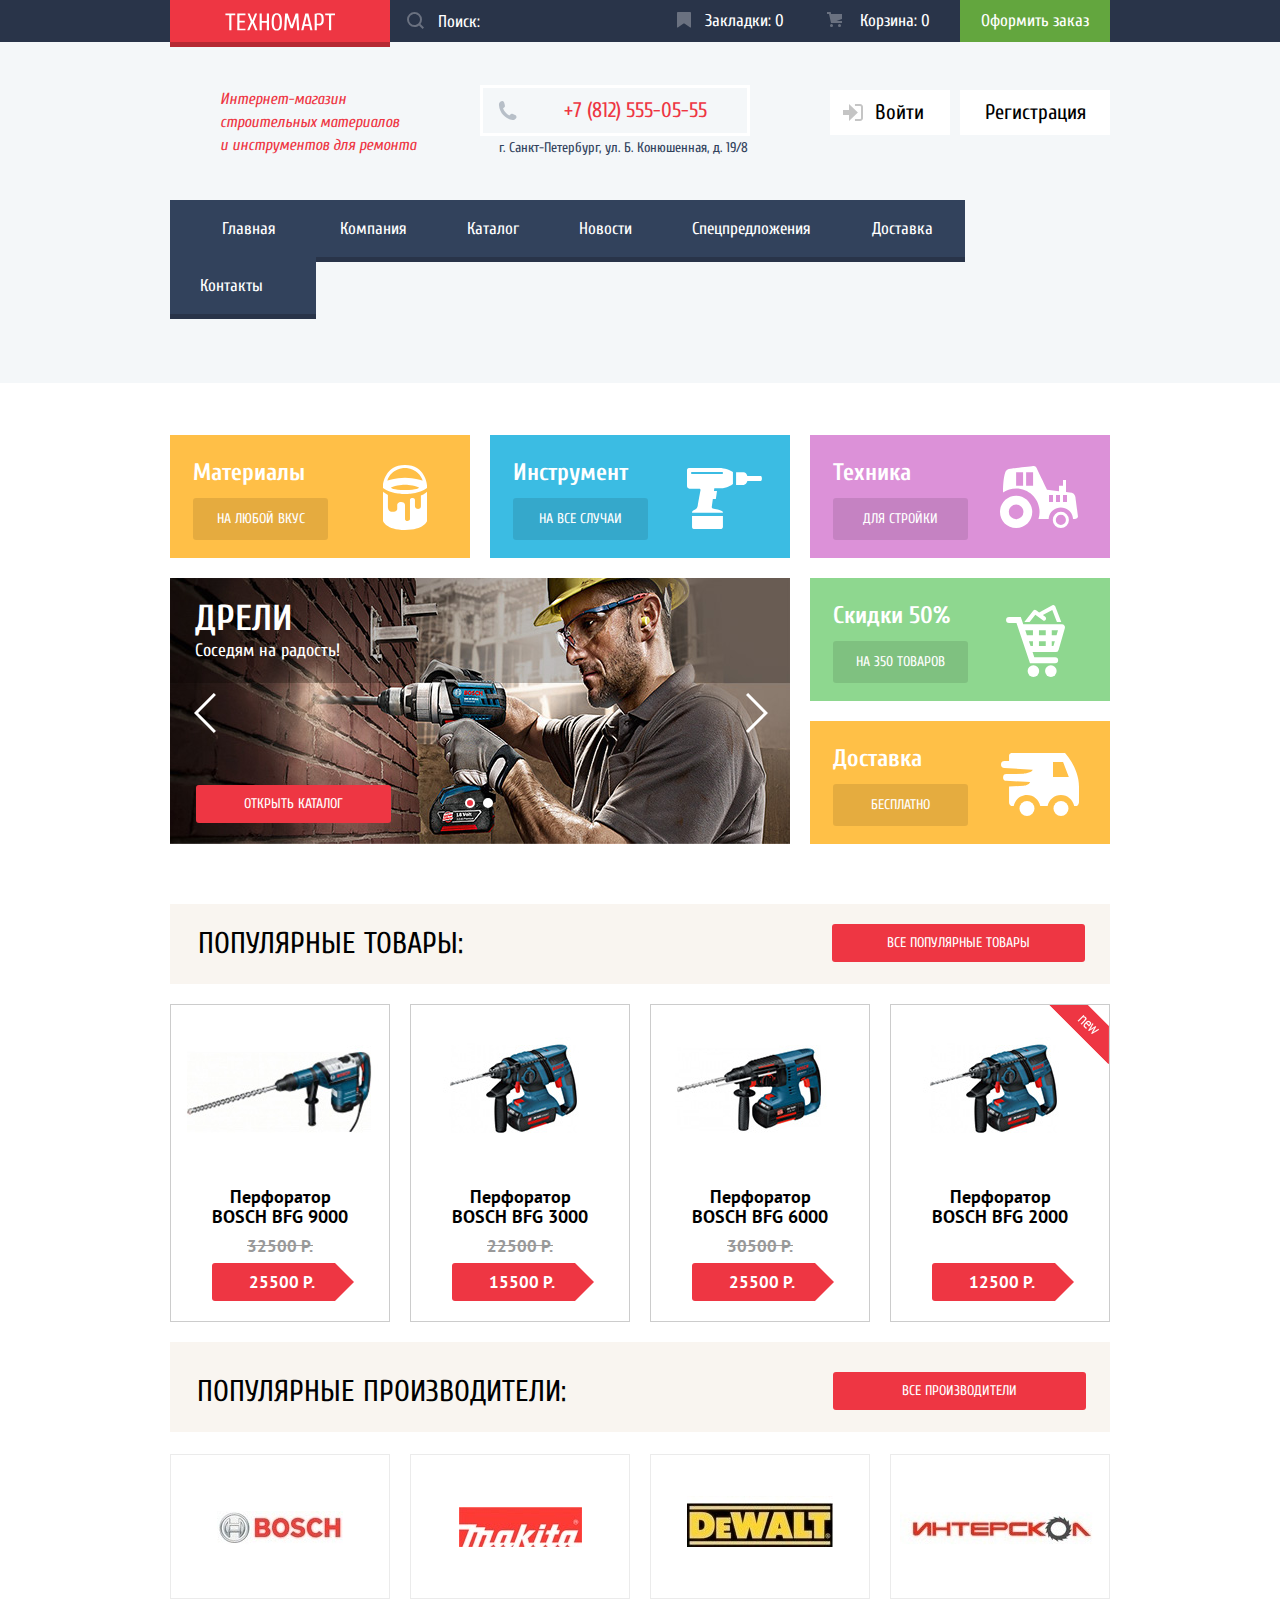
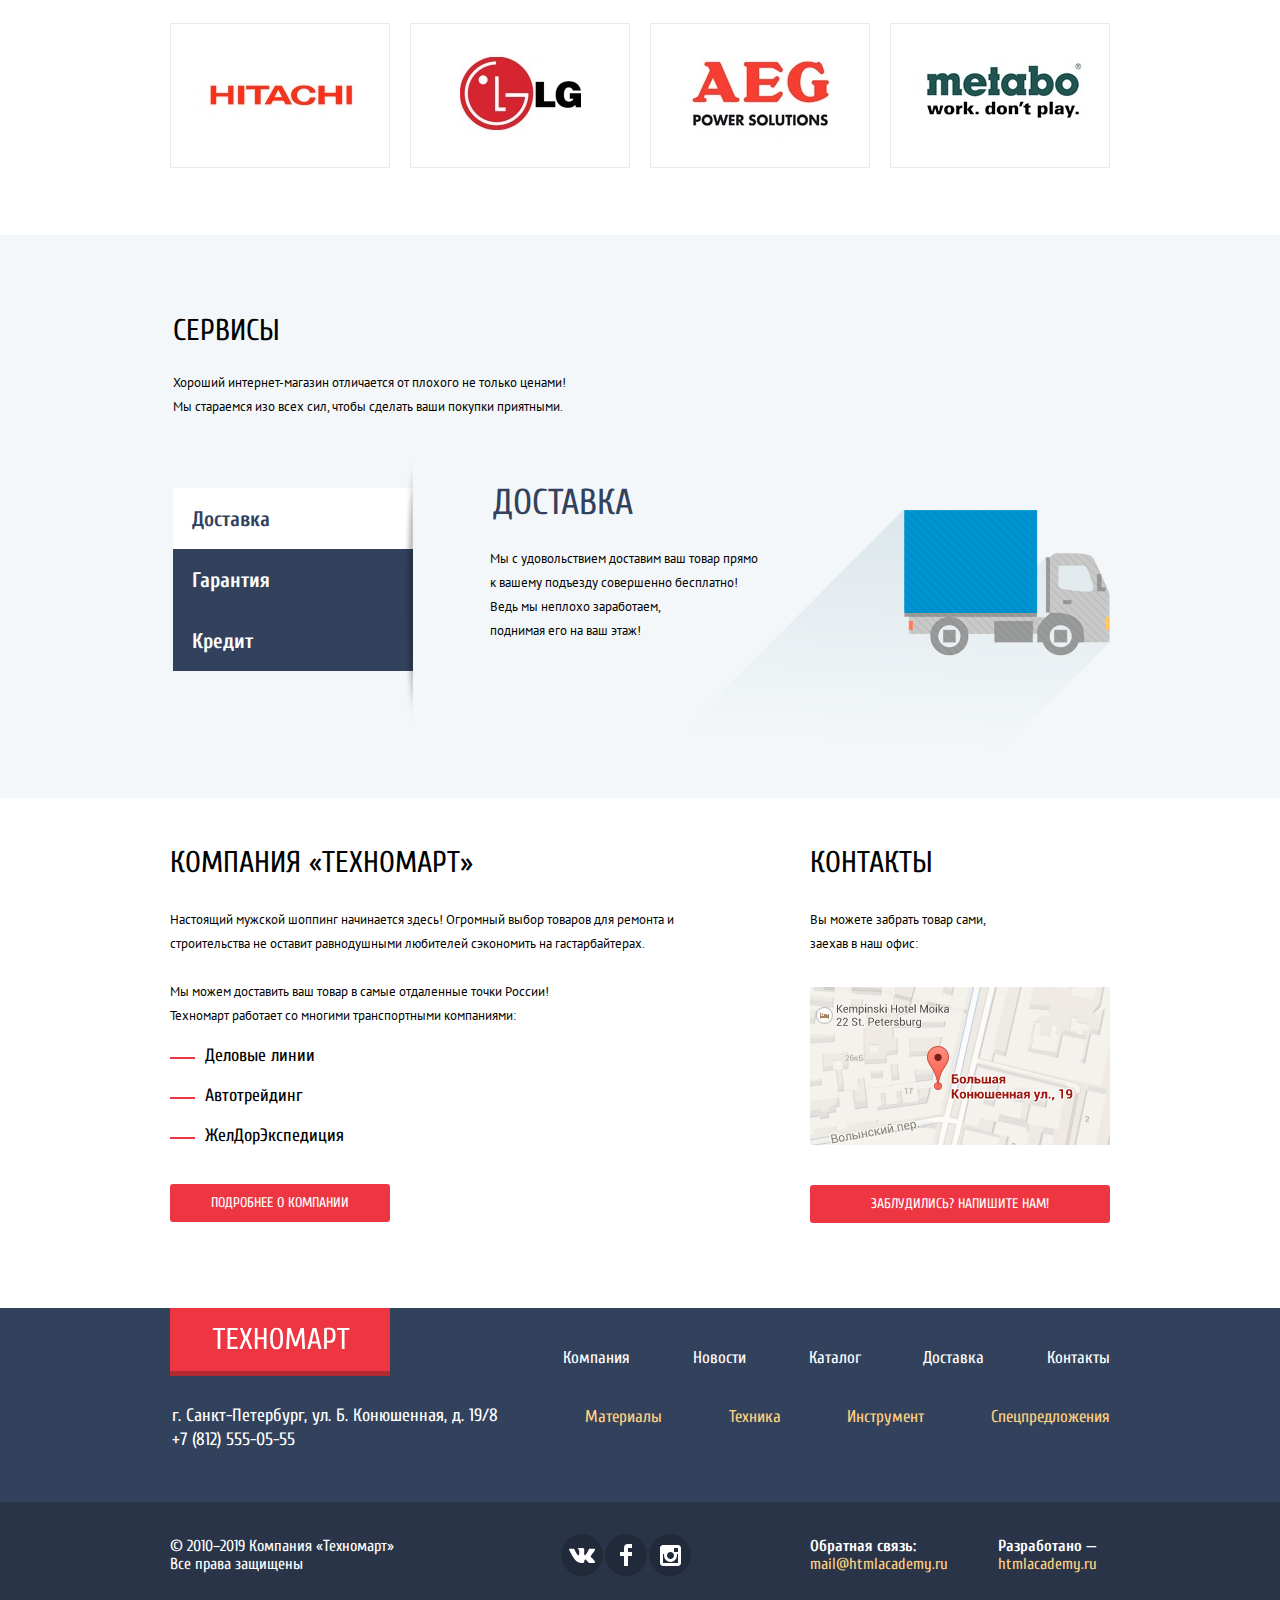
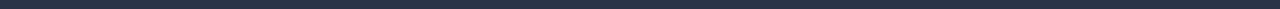
==== commit b826f8fa: "Исправил ошибки" ====
--- a/index.html
+++ b/index.html
@@ -1,5 +1,6 @@
 <!DOCTYPE html>
 <html lang="ru">
+
 <head>
   <meta charset="utf-8">
   <title>HTML Academy: Техномарт</title>
@@ -10,123 +11,121 @@
 </head>
 
 <body>
-<header class="main-header">
-  <div class="top-header">
-    <div class="top-header-wrapper">
-    <a class="main-header-logo">
-      <svg
-        xmlns="http://www.w3.org/2000/svg"
-        xmlns:xlink="http://www.w3.org/1999/xlink"
-        width="111px" height="18px" aria-label="Логотип «Техномарт»">
-        <path fill-rule="evenodd"  fill="rgb(255, 255, 255)"
-        d="M106.178,2.227 L106.178,17.347 L104.018,17.347 L104.018,2.227 L100.178,2.227 L100.178,0.547 L110.018,0.547 L110.018,2.227 L106.178,2.227 ZM97.649,11.119 C97.273,11.591 96.801,11.927 96.233,12.127 C95.665,12.327 94.989,12.427 94.205,12.427 C93.837,12.427 93.421,12.403 92.957,12.355 C92.493,12.307 92.109,12.251 91.805,12.187 L91.805,17.347 L89.645,17.347 L89.645,0.787 C90.253,0.611 90.865,0.487 91.481,0.415 C92.097,0.343 92.765,0.307 93.485,0.307 C94.445,0.307 95.261,0.407 95.933,0.607 C96.605,0.807 97.149,1.139 97.565,1.603 C97.981,2.067 98.285,2.683 98.477,3.451 C98.669,4.219 98.765,5.171 98.765,6.307 C98.765,7.475 98.673,8.451 98.489,9.235 C98.305,10.019 98.025,10.647 97.649,11.119 ZM96.425,4.147 C96.305,3.571 96.117,3.115 95.861,2.779 C95.605,2.443 95.281,2.207 94.889,2.071 C94.497,1.935 94.029,1.867 93.485,1.867 L91.805,1.867 L91.805,10.747 L93.485,10.747 C94.029,10.747 94.497,10.679 94.889,10.543 C95.281,10.407 95.605,10.171 95.861,9.835 C96.117,9.499 96.305,9.043 96.425,8.467 C96.545,7.891 96.605,7.171 96.605,6.307 C96.605,5.443 96.545,4.723 96.425,4.147 ZM84.264,13.027 L79.464,13.027 L78.384,17.347 L76.224,17.347 L80.304,0.547 L83.424,0.547 L87.504,17.347 L85.344,17.347 L84.264,13.027 ZM81.912,2.947 L81.816,2.947 L79.824,11.347 L83.904,11.347 L81.912,2.947 ZM71.367,4.867 L71.247,4.867 L67.767,15.187 L65.607,15.187 L62.127,4.867 L62.007,4.867 L61.287,17.347 L59.127,17.347 L60.087,0.547 L62.727,0.547 L66.639,12.067 L66.735,12.067 L70.647,0.547 L73.287,0.547 L74.247,17.347 L72.087,17.347 L71.367,4.867 ZM55.568,15.787 C55.120,16.443 54.580,16.907 53.948,17.179 C53.316,17.451 52.592,17.587 51.776,17.587 C50.960,17.587 50.236,17.451 49.604,17.179 C48.972,16.907 48.432,16.443 47.984,15.787 C47.536,15.131 47.196,14.247 46.964,13.135 C46.732,12.023 46.616,10.627 46.616,8.947 C46.616,7.267 46.732,5.871 46.964,4.759 C47.196,3.647 47.536,2.763 47.984,2.107 C48.432,1.451 48.972,0.987 49.604,0.715 C50.236,0.443 50.960,0.307 51.776,0.307 C52.592,0.307 53.316,0.443 53.948,0.715 C54.580,0.987 55.120,1.451 55.568,2.107 C56.016,2.763 56.356,3.647 56.588,4.759 C56.820,5.871 56.936,7.267 56.936,8.947 C56.936,10.627 56.820,12.023 56.588,13.135 C56.356,14.247 56.016,15.131 55.568,15.787 ZM54.524,5.395 C54.356,4.467 54.136,3.731 53.864,3.187 C53.592,2.643 53.272,2.267 52.904,2.059 C52.536,1.851 52.160,1.747 51.776,1.747 C51.392,1.747 51.016,1.851 50.648,2.059 C50.280,2.267 49.960,2.643 49.688,3.187 C49.416,3.731 49.196,4.467 49.028,5.395 C48.860,6.323 48.776,7.507 48.776,8.947 C48.776,10.387 48.860,11.571 49.028,12.499 C49.196,13.427 49.416,14.163 49.688,14.707 C49.960,15.251 50.280,15.627 50.648,15.835 C51.016,16.043 51.392,16.147 51.776,16.147 C52.160,16.147 52.536,16.043 52.904,15.835 C53.272,15.627 53.592,15.251 53.864,14.707 C54.136,14.163 54.356,13.427 54.524,12.499 C54.692,11.571 54.776,10.387 54.776,8.947 C54.776,7.507 54.692,6.323 54.524,5.395 ZM41.816,9.667 L36.776,9.667 L36.776,17.347 L34.616,17.347 L34.616,0.547 L36.776,0.547 L36.776,7.987 L41.816,7.987 L41.816,0.547 L43.976,0.547 L43.976,17.347 L41.816,17.347 L41.816,9.667 ZM30.361,17.347 L27.361,10.147 L24.361,17.347 L22.201,17.347 L25.801,8.707 L22.561,0.547 L24.721,0.547 L27.361,7.267 L30.001,0.547 L32.161,0.547 L28.921,8.707 L32.521,17.347 L30.361,17.347 ZM12.296,0.547 L20.456,0.547 L20.456,2.227 L14.456,2.227 L14.456,7.747 L19.736,7.747 L19.736,9.427 L14.456,9.427 L14.456,15.667 L20.456,15.667 L20.456,17.347 L12.296,17.347 L12.296,0.547 ZM6.421,17.347 L4.261,17.347 L4.261,2.227 L0.421,2.227 L0.421,0.547 L10.261,0.547 L10.261,2.227 L6.421,2.227 L6.421,17.347 Z"/>
-      </svg>
-    </a>
-    <form class="search-form" method="get" action="https://echo.htmlacademy.ru">
-      <label class="visually-hidden" for="search">
-        Поиск:
-      </label>
-      <input type="text" name="main-search" id="search" placeholder="Поиск:">
-    </form>
-    <a class="bookmarks" href="bookmarks.html">Закладки: 0</a>
-    <a class="cart" href="cart.html">Корзина: 0</a>
-    <a class="order" href="order.html">Оформить заказ</a>
-    </div>
-  </div>
-  <div class="center-header">
-    <div class="center-header-wrapper">
+  <header class="main-header">
+    <div class="top-header">
+      <div class="top-header-wrapper">
+        <a class="main-header-logo">
+          <svg xmlns="http://www.w3.org/2000/svg" xmlns:xlink="http://www.w3.org/1999/xlink" width="111px" height="18px"
+            aria-label="Логотип «Техномарт»">
+            <path fill-rule="evenodd" fill="rgb(255, 255, 255)"
+              d="M106.178,2.227 L106.178,17.347 L104.018,17.347 L104.018,2.227 L100.178,2.227 L100.178,0.547 L110.018,0.547 L110.018,2.227 L106.178,2.227 ZM97.649,11.119 C97.273,11.591 96.801,11.927 96.233,12.127 C95.665,12.327 94.989,12.427 94.205,12.427 C93.837,12.427 93.421,12.403 92.957,12.355 C92.493,12.307 92.109,12.251 91.805,12.187 L91.805,17.347 L89.645,17.347 L89.645,0.787 C90.253,0.611 90.865,0.487 91.481,0.415 C92.097,0.343 92.765,0.307 93.485,0.307 C94.445,0.307 95.261,0.407 95.933,0.607 C96.605,0.807 97.149,1.139 97.565,1.603 C97.981,2.067 98.285,2.683 98.477,3.451 C98.669,4.219 98.765,5.171 98.765,6.307 C98.765,7.475 98.673,8.451 98.489,9.235 C98.305,10.019 98.025,10.647 97.649,11.119 ZM96.425,4.147 C96.305,3.571 96.117,3.115 95.861,2.779 C95.605,2.443 95.281,2.207 94.889,2.071 C94.497,1.935 94.029,1.867 93.485,1.867 L91.805,1.867 L91.805,10.747 L93.485,10.747 C94.029,10.747 94.497,10.679 94.889,10.543 C95.281,10.407 95.605,10.171 95.861,9.835 C96.117,9.499 96.305,9.043 96.425,8.467 C96.545,7.891 96.605,7.171 96.605,6.307 C96.605,5.443 96.545,4.723 96.425,4.147 ZM84.264,13.027 L79.464,13.027 L78.384,17.347 L76.224,17.347 L80.304,0.547 L83.424,0.547 L87.504,17.347 L85.344,17.347 L84.264,13.027 ZM81.912,2.947 L81.816,2.947 L79.824,11.347 L83.904,11.347 L81.912,2.947 ZM71.367,4.867 L71.247,4.867 L67.767,15.187 L65.607,15.187 L62.127,4.867 L62.007,4.867 L61.287,17.347 L59.127,17.347 L60.087,0.547 L62.727,0.547 L66.639,12.067 L66.735,12.067 L70.647,0.547 L73.287,0.547 L74.247,17.347 L72.087,17.347 L71.367,4.867 ZM55.568,15.787 C55.120,16.443 54.580,16.907 53.948,17.179 C53.316,17.451 52.592,17.587 51.776,17.587 C50.960,17.587 50.236,17.451 49.604,17.179 C48.972,16.907 48.432,16.443 47.984,15.787 C47.536,15.131 47.196,14.247 46.964,13.135 C46.732,12.023 46.616,10.627 46.616,8.947 C46.616,7.267 46.732,5.871 46.964,4.759 C47.196,3.647 47.536,2.763 47.984,2.107 C48.432,1.451 48.972,0.987 49.604,0.715 C50.236,0.443 50.960,0.307 51.776,0.307 C52.592,0.307 53.316,0.443 53.948,0.715 C54.580,0.987 55.120,1.451 55.568,2.107 C56.016,2.763 56.356,3.647 56.588,4.759 C56.820,5.871 56.936,7.267 56.936,8.947 C56.936,10.627 56.820,12.023 56.588,13.135 C56.356,14.247 56.016,15.131 55.568,15.787 ZM54.524,5.395 C54.356,4.467 54.136,3.731 53.864,3.187 C53.592,2.643 53.272,2.267 52.904,2.059 C52.536,1.851 52.160,1.747 51.776,1.747 C51.392,1.747 51.016,1.851 50.648,2.059 C50.280,2.267 49.960,2.643 49.688,3.187 C49.416,3.731 49.196,4.467 49.028,5.395 C48.860,6.323 48.776,7.507 48.776,8.947 C48.776,10.387 48.860,11.571 49.028,12.499 C49.196,13.427 49.416,14.163 49.688,14.707 C49.960,15.251 50.280,15.627 50.648,15.835 C51.016,16.043 51.392,16.147 51.776,16.147 C52.160,16.147 52.536,16.043 52.904,15.835 C53.272,15.627 53.592,15.251 53.864,14.707 C54.136,14.163 54.356,13.427 54.524,12.499 C54.692,11.571 54.776,10.387 54.776,8.947 C54.776,7.507 54.692,6.323 54.524,5.395 ZM41.816,9.667 L36.776,9.667 L36.776,17.347 L34.616,17.347 L34.616,0.547 L36.776,0.547 L36.776,7.987 L41.816,7.987 L41.816,0.547 L43.976,0.547 L43.976,17.347 L41.816,17.347 L41.816,9.667 ZM30.361,17.347 L27.361,10.147 L24.361,17.347 L22.201,17.347 L25.801,8.707 L22.561,0.547 L24.721,0.547 L27.361,7.267 L30.001,0.547 L32.161,0.547 L28.921,8.707 L32.521,17.347 L30.361,17.347 ZM12.296,0.547 L20.456,0.547 L20.456,2.227 L14.456,2.227 L14.456,7.747 L19.736,7.747 L19.736,9.427 L14.456,9.427 L14.456,15.667 L20.456,15.667 L20.456,17.347 L12.296,17.347 L12.296,0.547 ZM6.421,17.347 L4.261,17.347 L4.261,2.227 L0.421,2.227 L0.421,0.547 L10.261,0.547 L10.261,2.227 L6.421,2.227 L6.421,17.347 Z" />
+          </svg>
+        </a>
+        <form class="search-form" method="get" action="https://echo.htmlacademy.ru">
+          <label class="visually-hidden" for="search">
+            Поиск:
+          </label>
+          <input type="text" name="main-search" id="search" placeholder="Поиск:">
+        </form>
+        <a class="bookmarks" href="bookmarks.html">Закладки: 0</a>
+        <a class="cart" href="cart.html">Корзина: <span class="count">0</span></a>
+        <a class="order" href="order.html">Оформить заказ</a>
+      </div>
+    </div>
+    <div class="center-header">
+      <div class="center-header-wrapper">
         <h1>Интернет-магазин строительных материалов и&nbsp;инструментов для ремонта</h1>
-      <div class="contacts-mini">
-        <div class="phone">
-          <a href="tel:+78125550555">+7 (812) 555-05-55</a>
-        </div>
-        <address>г. Санкт-Петербург, ул. Б. Конюшенная, д. 19/8</address>
-      </div>
-      <ul class="user-navigation">
-        <li><a class="login-link" href="#">Войти</a></li>
-        <li class="registration"><a class="registration-link" href="#">Регистрация</a></li>
-      </ul>
-    <ul class="site-navigation-main">
-      <li><a class="button-main main-page">Главная</a></li>
-      <li><a class="button-main company" href="company.html">Компания</a></li>
-      <li><a class="button-main catalog" href="catalog.html">Каталог</a></li>
-      <li><a class="button-main news" href="news.html">Новости</a></li>
-      <li><a class="button-main special" href="special.html">Спецпредложения</a></li>
-      <li><a class="button-main delivery" href="delivery.html">Доставка</a></li>
-      <li><a class="button-main cont" href="contacts.html">Контакты</a></li>
-    </ul>
-  </div>
-</div>
-</header>
-
-<main class="container">
-<div class="menu">
-<div class="menu-wrapper-1">
-  <div class="menu-materials">
-    <span class="menu-bio">Материалы</span>
-    <a class="menu-button" href="#">На любой вкус</a>
-  </div>
-  <div class="menu-tools">
-    <span class="menu-bio">Инструмент</span>
-    <a class="menu-button" href="#">На все случаи</a>
-  </div>
-  <input class="visually-hidden" type="radio" id="product-1" name="toggle" checked>
-  <input class="visually-hidden" type="radio" id="product-2" name="toggle">
-  <div class="menu-slider">
-    <div class="slider-controls">
-      <label class="radio-label" for="product-1">Первый</label>
-      <label class="radio-label" for="product-2">Второй</label>
-      <label class="arrow-label-left" for="product-1">Первый</label>
-      <label class="arrow-label-right" for="product-2">Второй</label>
-    </div>
-    <ul class="menu-slider-list">
-      <li class="menu-slider-item slide" id="menu-slide1">
-          <h3>Дрели</h3>
-          <p>Соседям на радость!</p>
-          <a class="button" href="catalog.html">Открыть каталог</a>
-      </li>
-      <li class="menu-slider-item slide" id="menu-slide2">
-          <h3>Перфораторы</h3>
-          <p>Настоящие мужские игрушки</p>
-          <a class="button" href="catalog.html">Открыть каталог</a>
-      </li>
-    </ul>
-  </div>
-</div>
-<div class="menu-wrapper-2">
-  <div class="menu-technics">
-      <span class="menu-bio">Техника</span>
-      <a class="menu-button" href="#">Для стройки</a>
-  </div>
-  <div class="menu-promotions">
-    <span class="menu-bio">Скидки 50%</span>
-    <a class="menu-button" href="#">На 350 товаров</a>
-  </div>
-  <div class="menu-delivery">
-    <span class="menu-bio">Доставка</span>
-    <a class="menu-button" href="#">Бесплатно</a>
-  </div>
-</div>
-</div>
-  <div class="popular-main">
-    <h2 class="popular">Популярные товары:</h2>
-    <a class="button" href="#">Все популярные товары</a>
-  </div>
-  <div class="popular-items">
-    <div class="stock-popular-wrapper">
+        <div class="contacts-mini">
+          <div class="phone">
+            <a href="tel:+78125550555">+7 (812) 555-05-55</a>
+          </div>
+          <address>г. Санкт-Петербург, ул. Б. Конюшенная, д. 19/8</address>
+        </div>
+        <ul class="user-navigation">
+          <li><a class="login-link" href="login.html">Войти</a></li>
+          <li class="registration"><a class="registration-link" href="registration.html">Регистрация</a></li>
+        </ul>
+        <ul class="site-navigation-main">
+          <li><a class="button-main main-page">Главная</a></li>
+          <li><a class="button-main company" href="company.html">Компания</a></li>
+          <li><a class="button-main catalog" href="catalog.html">Каталог</a></li>
+          <li><a class="button-main news" href="news.html">Новости</a></li>
+          <li><a class="button-main special" href="special.html">Спецпредложения</a></li>
+          <li><a class="button-main delivery" href="delivery.html">Доставка</a></li>
+          <li><a class="button-main cont" href="contacts.html">Контакты</a></li>
+        </ul>
+      </div>
+    </div>
+  </header>
+
+  <main class="container">
+    <div class="menu">
+      <div class="menu-wrapper-1">
+        <div class="menu-materials">
+          <span class="menu-bio">Материалы</span>
+          <a class="menu-button" href="#">На любой вкус</a>
+        </div>
+        <div class="menu-tools">
+          <span class="menu-bio">Инструмент</span>
+          <a class="menu-button" href="#">На все случаи</a>
+        </div>
+        <input class="visually-hidden" type="radio" id="product-1" name="toggle" checked>
+        <input class="visually-hidden" type="radio" id="product-2" name="toggle">
+        <div class="menu-slider">
+          <div class="slider-controls">
+            <label class="radio-label" for="product-1">Первый</label>
+            <label class="radio-label" for="product-2">Второй</label>
+            <label class="arrow-label-left" for="product-1">Первый</label>
+            <label class="arrow-label-right" for="product-2">Второй</label>
+          </div>
+          <ul class="menu-slider-list">
+            <li class="menu-slider-item slide" id="menu-slide1">
+              <h3>Дрели</h3>
+              <p>Соседям на радость!</p>
+              <a class="button" href="catalog.html">Открыть каталог</a>
+            </li>
+            <li class="menu-slider-item slide" id="menu-slide2">
+              <h3>Перфораторы</h3>
+              <p>Настоящие мужские игрушки</p>
+              <a class="button" href="catalog.html">Открыть каталог</a>
+            </li>
+          </ul>
+        </div>
+      </div>
+      <div class="menu-wrapper-2">
+        <div class="menu-technics">
+          <span class="menu-bio">Техника</span>
+          <a class="menu-button" href="#">Для стройки</a>
+        </div>
+        <div class="menu-promotions">
+          <span class="menu-bio">Скидки 50%</span>
+          <a class="menu-button" href="#">На 350 товаров</a>
+        </div>
+        <div class="menu-delivery">
+          <span class="menu-bio">Доставка</span>
+          <a class="menu-button" href="#">Бесплатно</a>
+        </div>
+      </div>
+    </div>
+    <div class="popular-main">
+      <h2 class="popular">Популярные товары:</h2>
+      <a class="button" href="#">Все популярные товары</a>
+    </div>
+    <div class="popular-items">
+      <div class="stock-popular-wrapper">
         <ul class="stock-popular">
-            <li tabindex="0">
-                <div class="actions">
-                  <button class="buy" tabindex="0">Купить</button>
-                  <button class="add-bookmarks" tabindex="0">В закладки</button>
-                </div>
-                <img src="img/bfg9000.jpg" width="218" height="170" alt="Перфоратор BOSCH BFG 3000">
-                <a class="product" href="bfg9000.html">
-                  <h4>Перфоратор BOSCH BFG 9000</h4>
-                </a>
-                <del>32500 Р.</del>
-                <ins>25500 Р.</ins>
-              </li>
+          <li tabindex="0">
+            <div class="actions">
+              <button class="buy" tabindex="0">Купить</button>
+              <button class="add-bookmarks" tabindex="0">В закладки</button>
+            </div>
+            <img src="img/bfg9000.jpg" width="218" height="170" alt="Перфоратор BOSCH BFG 3000">
+            <a class="product" href="bfg9000.html">
+              <h4>Перфоратор BOSCH BFG 9000</h4>
+            </a>
+            <del>32500 Р.</del>
+            <ins>25500 Р.</ins>
+          </li>
           <li tabindex="0">
             <div class="actions">
               <button class="buy" tabindex="0">Купить</button>
@@ -154,8 +153,8 @@
           <li tabindex="0">
             <div class="flag flag-new">новинка</div>
             <div class="actions">
-                <button class="buy" tabindex="0">Купить</button>
-                <button class="add-bookmarks" tabindex="0">В закладки</button>
+              <button class="buy" tabindex="0">Купить</button>
+              <button class="add-bookmarks" tabindex="0">В закладки</button>
             </div>
             <img src="img/bfg2000.jpg" width="218" height="170" alt="Перфоратор BOSCH BFG 2000">
             <a class="product" href="bfg2000.html">
@@ -165,9 +164,9 @@
             <ins>12500 Р.</ins>
           </li>
         </ul>
-    </div>
-  </div>
-  <div class="popular-brands">
+      </div>
+    </div>
+    <div class="popular-brands">
       <h2 class="popular">Популярные производители:</h2>
       <a class="button" href="#">Все производители</a>
     </div>
@@ -183,9 +182,9 @@
         </a>
       </li>
       <li class="brand">
-         <a href="#">
+        <a href="#">
           <img src="img/dewalt.jpg" width="146" height="50" alt="DeWalt">
-         </a>
+        </a>
       </li>
       <li class="brand">
         <a href="#">
@@ -213,240 +212,247 @@
         </a>
       </li>
     </ul>
-  <div class="services-wrapper">
-  <div class="services">
-    <h2>Сервисы</h2>
-    <p class="services-bio">
-      Хороший интернет-магазин отличается от плохого не только ценами!
-      Мы стараемся изо всех сил, чтобы сделать ваши покупки приятными.
-    </p>
-    <div class="servises-slider">
-        <input type="radio" id="srv-1" name="servises-button" class="srv-1" tabindex="0" checked>
-        <input type="radio" id="srv-2" name="servises-button" class="srv-2" tabindex="0">
-        <input type="radio" id="srv-3" name="servises-button" class="srv-3" tabindex="0">
-        <ul class="servise-slider-controls">
-          <li>
-            <label for="srv-1">
-              Доставка
-            </label>
-          </li>
-          <li>
-            <label for="srv-2">
-              Гарантия
-            </label>
-          </li>
-          <li>
-            <label for="srv-3">
-              Кредит
-            </label>
-          </li>
-        </ul>
-        <div class="slider-container">
-          <ul class="servises-list">
+    <div class="services-wrapper">
+      <div class="services">
+        <h2>Сервисы</h2>
+        <p class="services-bio">
+          Хороший интернет-магазин отличается от плохого не только ценами!
+          Мы стараемся изо всех сил, чтобы сделать ваши покупки приятными.
+        </p>
+        <div class="servises-slider">
+          <input type="radio" id="srv-1" name="servises-button" class="srv-1" tabindex="0" checked>
+          <input type="radio" id="srv-2" name="servises-button" class="srv-2" tabindex="0">
+          <input type="radio" id="srv-3" name="servises-button" class="srv-3" tabindex="0">
+          <ul class="servise-slider-controls">
             <li>
-              <h3>Доставка</h3>
-              <p class="servises-delivery">
-                Мы с удовольствием доставим ваш товар прямо<br>
-                к вашему подъезду совершенно бесплатно!
-                Ведь мы неплохо заработаем,<br>
-                поднимая его на ваш этаж!
-              </p>
+              <label for="srv-1">
+                Доставка
+              </label>
             </li>
             <li>
-              <h3>Гарантия</h3>
-              <p class="servises-garantee">
-                Если купленный у нас товар поломается или заискрит,<br>
-                а также в случае пожара, спровоцированного его возгаранием,&#160;
-                вы всегда можете быть уверены в нашей гарантии.
-                Мы обменяем сгоревший товар на новый.<br>
-                Дом уж восстановите как-нибудь сами.
-              </p>
+              <label for="srv-2">
+                Гарантия
+              </label>
             </li>
             <li>
-              <h3>Кредит</h3>
-              <p class="servises-credit">
-                Залезть в долговую яму стало проще!<br>
-                Кредитные консультанты придут вам на помощь.
-                <a href="#" class="button">Отправить заявку</a>
-              </p>
+              <label for="srv-3">
+                Кредит
+              </label>
             </li>
           </ul>
-        </div>
-      </div>
-    </div>
+          <div class="slider-container">
+            <ul class="servises-list">
+              <li>
+                <h3>Доставка</h3>
+                <p class="servises-delivery">
+                  Мы с удовольствием доставим ваш товар прямо<br>
+                  к вашему подъезду совершенно бесплатно!
+                  Ведь мы неплохо заработаем,<br>
+                  поднимая его на ваш этаж!
+                </p>
+              </li>
+              <li>
+                <h3>Гарантия</h3>
+                <p class="servises-garantee">
+                  Если купленный у нас товар поломается или заискрит,<br>
+                  а также в случае пожара, спровоцированного его возгаранием,&#160;
+                  вы всегда можете быть уверены в нашей гарантии.
+                  Мы обменяем сгоревший товар на новый.<br>
+                  Дом уж восстановите как-нибудь сами.
+                </p>
+              </li>
+              <li>
+                <h3>Кредит</h3>
+                <p class="servises-credit">
+                  Залезть в долговую яму стало проще!<br>
+                  Кредитные консультанты придут вам на помощь.
+                  <a href="credit.html" class="button">Отправить заявку</a>
+                </p>
+              </li>
+            </ul>
+          </div>
+        </div>
+      </div>
+    </div>
+    <div class="container-wrapper">
+      <div class="section-promo">
+        <h2>Компания «Техномарт»</h2>
+        <p class="company-promo-1">
+          Настоящий мужской шоппинг начинается здесь! Огромный выбор товаров для ремонта и строительства не оставит
+          равнодушными любителей сэкономить на гастарбайтерах.
+        </p>
+        <p class="company-promo-2">
+          Мы можем доставить ваш товар в самые отдаленные точки России!
+          Техномарт работает со многими транспортными компаниями:
+        </p>
+        <ul class="transport-companies">
+          <li class="transport-company">Деловые линии</li>
+          <li class="transport-company">Автотрейдинг</li>
+          <li class="transport-company">ЖелДорЭкспедиция</li>
+        </ul>
+        <a class="button" href="company.html">Подробнее о компании</a>
+      </div>
+      <div class="section-contacts">
+        <div class="contacts">
+          <h2>Контакты</h2>
+          <p class="map-legend">
+            Вы можете забрать товар сами, заехав в наш офис:
+          </p>
+          <a class="map-link" href="map.html">
+            <img src="img/map.jpg" width="300" height="158"
+              alt="Офис компании по адресу ул. Б. Конюшенная, д. 19/8, г. Санкт-Петербург">
+          </a>
+          <a class="button feedback-link" href="feedback.html">Заблудились? Напишите нам!</a>
+        </div>
+      </div>
+    </div>
+  </main>
+
+  <footer class="main-footer">
+    <div class="top-footer">
+      <div class="top-footer-wrapper">
+        <div class="logo-contacts-wrapper">
+          <a class="main-footer-logo">
+            <svg xmlns="http://www.w3.org/2000/svg" xmlns:xlink="http://www.w3.org/1999/xlink" width="138px"
+              height="23px">
+              <path fill-rule="evenodd"
+                d="M132.538,3.057 L132.538,21.957 L129.838,21.957 L129.838,3.057 L125.038,3.057 L125.038,0.957 L137.338,0.957 L137.338,3.057 L132.538,3.057 ZM122.143,14.172 C121.673,14.762 121.083,15.182 120.373,15.432 C119.663,15.682 118.818,15.807 117.838,15.807 C117.378,15.807 116.858,15.777 116.278,15.717 C115.698,15.657 115.218,15.587 114.838,15.507 L114.838,21.957 L112.138,21.957 L112.138,1.257 C112.898,1.037 113.663,0.882 114.433,0.792 C115.203,0.702 116.038,0.657 116.938,0.657 C118.138,0.657 119.158,0.782 119.998,1.032 C120.838,1.282 121.518,1.697 122.038,2.277 C122.558,2.857 122.938,3.627 123.178,4.587 C123.418,5.547 123.538,6.737 123.538,8.157 C123.538,9.617 123.423,10.837 123.193,11.817 C122.963,12.797 122.613,13.582 122.143,14.172 ZM120.613,5.457 C120.463,4.737 120.228,4.167 119.908,3.747 C119.588,3.327 119.183,3.032 118.693,2.862 C118.203,2.692 117.618,2.607 116.938,2.607 L114.838,2.607 L114.838,13.707 L116.938,13.707 C117.618,13.707 118.203,13.622 118.693,13.452 C119.183,13.282 119.588,12.987 119.908,12.567 C120.228,12.147 120.463,11.577 120.613,10.857 C120.763,10.137 120.838,9.237 120.838,8.157 C120.838,7.077 120.763,6.177 120.613,5.457 ZM105.388,16.557 L99.388,16.557 L98.038,21.957 L95.338,21.957 L100.438,0.957 L104.338,0.957 L109.438,21.957 L106.738,21.957 L105.388,16.557 ZM102.448,3.957 L102.328,3.957 L99.838,14.457 L104.938,14.457 L102.448,3.957 ZM89.488,6.357 L89.338,6.357 L84.988,19.257 L82.288,19.257 L77.938,6.357 L77.788,6.357 L76.888,21.957 L74.188,21.957 L75.388,0.957 L78.688,0.957 L83.578,15.357 L83.698,15.357 L88.588,0.957 L91.888,0.957 L93.088,21.957 L90.388,21.957 L89.488,6.357 ZM69.328,20.007 C68.768,20.827 68.093,21.407 67.303,21.747 C66.513,22.087 65.608,22.257 64.588,22.257 C63.568,22.257 62.663,22.087 61.873,21.747 C61.083,21.407 60.408,20.827 59.848,20.007 C59.288,19.187 58.863,18.082 58.573,16.692 C58.283,15.302 58.138,13.557 58.138,11.457 C58.138,9.357 58.283,7.612 58.573,6.222 C58.863,4.832 59.288,3.727 59.848,2.907 C60.408,2.087 61.083,1.507 61.873,1.167 C62.663,0.827 63.568,0.657 64.588,0.657 C65.608,0.657 66.513,0.827 67.303,1.167 C68.093,1.507 68.768,2.087 69.328,2.907 C69.888,3.727 70.313,4.832 70.603,6.222 C70.893,7.612 71.038,9.357 71.038,11.457 C71.038,13.557 70.893,15.302 70.603,16.692 C70.313,18.082 69.888,19.187 69.328,20.007 ZM68.023,7.017 C67.813,5.857 67.538,4.937 67.198,4.257 C66.858,3.577 66.458,3.107 65.998,2.847 C65.538,2.587 65.068,2.457 64.588,2.457 C64.108,2.457 63.638,2.587 63.178,2.847 C62.718,3.107 62.318,3.577 61.978,4.257 C61.638,4.937 61.363,5.857 61.153,7.017 C60.943,8.177 60.838,9.657 60.838,11.457 C60.838,13.257 60.943,14.737 61.153,15.897 C61.363,17.057 61.638,17.977 61.978,18.657 C62.318,19.337 62.718,19.807 63.178,20.067 C63.638,20.327 64.108,20.457 64.588,20.457 C65.068,20.457 65.538,20.327 65.998,20.067 C66.458,19.807 66.858,19.337 67.198,18.657 C67.538,17.977 67.813,17.057 68.023,15.897 C68.233,14.737 68.338,13.257 68.338,11.457 C68.338,9.657 68.233,8.177 68.023,7.017 ZM51.838,12.357 L45.539,12.357 L45.539,21.957 L42.839,21.957 L42.839,0.957 L45.539,0.957 L45.539,10.257 L51.838,10.257 L51.838,0.957 L54.539,0.957 L54.539,21.957 L51.838,21.957 L51.838,12.357 ZM37.589,21.957 L33.839,12.957 L30.089,21.957 L27.389,21.957 L31.889,11.157 L27.839,0.957 L30.539,0.957 L33.839,9.357 L37.139,0.957 L39.839,0.957 L35.789,11.157 L40.289,21.957 L37.589,21.957 ZM15.539,0.957 L25.739,0.957 L25.739,3.057 L18.239,3.057 L18.239,9.957 L24.839,9.957 L24.839,12.057 L18.239,12.057 L18.239,19.857 L25.739,19.857 L25.739,21.957 L15.539,21.957 L15.539,0.957 ZM8.339,21.957 L5.639,21.957 L5.639,3.057 L0.839,3.057 L0.839,0.957 L13.139,0.957 L13.139,3.057 L8.339,3.057 L8.339,21.957 Z" />
+            </svg>
+          </a>
+          <div class="footer-contacts">
+            <address>г. Санкт-Петербург, ул. Б. Конюшенная, д. 19/8</address>
+            <a href="tel:+78125550555"> +7 (812) 555-05-55 </a>
+          </div>
+        </div>
+        <nav class="footer-navigation">
+          <ul class="site-navigation-footer">
+            <li><a class="button-footer" href="company.html">Компания</a></li>
+            <li><a class="button-footer" href="news.html">Новости</a></li>
+            <li><a class="button-footer" href="catalog.html">Каталог</a></li>
+            <li><a class="button-footer" href="delivery.html">Доставка</a></li>
+            <li><a class="button-footer" href="contacts.html">Контакты</a></li>
+          </ul>
+          <ul class="store-navigation">
+            <li><a class="button-footer" href="materials.html">Материалы</a></li>
+            <li><a class="button-footer" href="tech.html">Техника</a></li>
+            <li><a class="button-footer" href="tools.html">Инструмент</a></li>
+            <li><a class="button-footer" href="special.html">Спецпредложения</a></li>
+          </ul>
+        </nav>
+      </div>
+    </div>
+    <div class="bottom-footer">
+      <div class="bottom-footer-wrapper">
+        <p class="footer-copyright">
+          © 2010–2019 Компания «Техномарт»
+          Все права защищены
+        </p>
+        <ul class="footer-social">
+          <li>
+            <a class="social-button" href="#">
+              <span class="visually-hidden">Вконтакте</span>
+              <svg class="social-icon" xmlns="http://www.w3.org/2000/svg" width="26" height="15" viewBox="0 0 26 15">
+                <path fill="#000"
+                  d="M16.138 11.51c.956-.309 2.18 2.04 3.483 2.939.978.681 1.727.534 1.727.534l3.473-.05s1.815-.112.957-1.554c-.071-.12-.503-1.069-2.585-3.022-2.177-2.043-1.882-1.712.739-5.244 1.597-2.153 2.236-3.468 2.036-4.028-.192-.539-1.365-.399-1.365-.399L20.69.713c-.381.001-.704.119-.851.515-.003.004-.621 1.666-1.445 3.079-1.741 2.989-2.436 3.148-2.724 2.961-.661-.433-.494-1.737-.494-2.664 0-2.897.432-4.105-.846-4.417-.427-.104-.739-.172-1.828-.182-1.392-.021-2.574 0-3.244.329-.445.223-.786.712-.579.74.26.035.843.16 1.155.586.401.552.389 1.789.389 1.789s.229 3.411-.54 3.834c-.528.29-1.25-.302-2.803-3.016-.793-1.388-1.392-2.922-1.392-2.922s-.116-.285-.326-.441c-.25-.185-.6-.244-.6-.244L.848.684S.29.7.085.946c-.182.218-.015.668-.015.668s2.909 6.881 6.203 10.347c3.02 3.182 6.452 2.971 6.452 2.971h1.555s.469-.054.709-.312c.224-.24.214-.691.214-.691s-.031-2.109.935-2.419z" />
+              </svg>
+            </a>
+          </li>
+          <li>
+            <a class="social-button" href="#">
+              <span class="visually-hidden">Фейсбук</span>
+              <svg class="social-icon" xmlns="http://www.w3.org/2000/svg" width="12" height="22" viewBox="0 0 12 22">
+                <path fill="#000" d="M12 4V0H8a4 4 0 0 0-4 4v4H0v4h4v10h4V12h4V8H8V4h4z" />
+              </svg>
+            </a>
+          </li>
+          <li>
+            <a class="social-button" href="#">
+              <span class="visually-hidden">Инстаграм</span>
+              <svg class="social-icon" xmlns="http://www.w3.org/2000/svg" width="21" height="21" viewBox="0 0 21 21">
+                <path fill="#000"
+                  d="M18 0H3C1.35 0 0 1.35 0 3v15c0 1.65 1.35 3 3 3h15c1.65 0 3-1.35 3-3V3c0-1.65-1.35-3-3-3zm-7.5 7c1.93 0 3.5 1.57 3.5 3.5S12.43 14 10.5 14 7 12.43 7 10.5 8.57 7 10.5 7zM18 18H3V9h1.181A6.504 6.504 0 0 0 4 10.5a6.5 6.5 0 1 0 13 0 6.45 6.45 0 0 0-.181-1.5H18v9zm0-11h-4V3h4v4z" />
+              </svg>
+            </a>
+          </li>
+        </ul>
+        <div class="feedback-developed-wrapper">
+          <p class="footer-feedback">
+            <b>Обратная связь:</b>
+            <a class="mail" href="mailto:mail@htmlacademy.ru">mail@htmlacademy.ru</a>
+          </p>
+          <p class="footer-developed">
+            <b>Разработано —</b>
+            <a class="developed" href="https://htmlacademy.ru/intensive/htmlcss">htmlacademy.ru</a>
+          </p>
+        </div>
+      </div>
+    </div>
+  </footer>
+
+  <div class="modal feedback visually-hidden">
+    <button class="close" id="close-button-feedback" aria-label="Закрыть окно">
+      <svg id="close-icon-feedback" class="close-icon" enable-background="new 0 0 21 21" height="21" viewBox="0 0 21 21"
+        width="21" xmlns="http://www.w3.org/2000/svg">
+        <path
+          d="m13.273 10.5 7.422-7.422c.389-.389.389-1.025 0-1.414l-1.359-1.359c-.389-.389-1.025-.389-1.414 0l-7.422 7.422-7.422-7.422c-.389-.389-1.025-.389-1.414 0l-1.359 1.359c-.389.389-.389 1.025 0 1.414l7.422 7.422-7.421 7.422c-.389.389-.389 1.025 0 1.414l1.359 1.359c.389.389 1.025.389 1.414 0l7.422-7.422 7.422 7.422c.389.389 1.025.389 1.414 0l1.359-1.359c.389-.389.389-1.025 0-1.414z"
+          fill="#ee3643" />
+      </svg>
+    </button>
+    <form action="https://echo.htmlacademy.ru" method="POST">
+      <div class="feedback-form">
+        <div class="modal-name">
+          <label class="name" for="form-name">Ваше имя:</label>
+          <input class="feedback-window" type="text" id="form-name" placeholder="Имя Фамилия">
+        </div>
+        <div class="modal-email">
+          <label class="email" for="form-email">Ваше e-mail:</label>
+          <input class="feedback-window" type="text" id="form-email" placeholder="email@example.com">
+        </div>
+        <div class="modal-message">
+          <label class="message" for="form-message">Текст письма:</label>
+          <textarea class="feedback-window feedback-message" id="form-message"
+            placeholder="В свободной форме"></textarea>
+        </div>
+      </div>
+      <div class="bottom-area">
+        <button class="button feedback-button" type="submit">
+          Отправить
+        </button>
+      </div>
+    </form>
   </div>
-  <div class="container-wrapper">
-  <div class="section-promo">
-    <h2>Компания «Техномарт»</h2>
-    <div class="company-promo-1">
-    Настоящий мужской шоппинг начинается здесь! Огромный выбор товаров для ремонта и строительства не оставит равнодушными любителей сэкономить на гастарбайтерах.
-    </div>
-    <div class="company-promo-2">
-    Мы можем доставить ваш товар в самые отдаленные точки России!
-    Техномарт работает со многими транспортными компаниями:
-    <ul class="transport-companies">
-      <li class="transport-company">Деловые линии</li>
-      <li class="transport-company">Автотрейдинг</li>
-      <li class="transport-company">ЖелДорЭкспедиция</li>
-    </ul>
-    </div>
-    <a class="button" href="company.html">Подробнее о компании</a>
+
+  <div class="modal modal-map visually-hidden">
+    <button class="close-map" id="close-button-map" aria-label="Закрыть окно">
+      <svg id="close-icon-map" class="close-icon" enable-background="new 0 0 21 21" height="21" viewBox="0 0 21 21"
+        width="21" xmlns="http://www.w3.org/2000/svg">
+        <path
+          d="m13.273 10.5 7.422-7.422c.389-.389.389-1.025 0-1.414l-1.359-1.359c-.389-.389-1.025-.389-1.414 0l-7.422 7.422-7.422-7.422c-.389-.389-1.025-.389-1.414 0l-1.359 1.359c-.389.389-.389 1.025 0 1.414l7.422 7.422-7.421 7.422c-.389.389-.389 1.025 0 1.414l1.359 1.359c.389.389 1.025.389 1.414 0l7.422-7.422 7.422 7.422c.389.389 1.025.389 1.414 0l1.359-1.359c.389-.389.389-1.025 0-1.414z"
+          fill="#ee3643" />
+      </svg>
+    </button>
+    <iframe src="https://yandex.ru/map-widget/v1/-/CCe7BV3E" width="970" height="476"></iframe>
   </div>
-  <div class="section-contacts">
-    <div class="contacts">
-      <h2>Контакты</h2>
-      <div class="map-legend">
-      Вы можете забрать товар сами, заехав в наш офис:
-      </div>
-        <a class="map-link" href="#">
-        <img src="img/map.jpg" width="300" height="158" alt="Офис компании по адресу ул. Б. Конюшенная, д. 19/8, г. Санкт-Петербург">
-        </a>
-        <a class="button feedback-link" href="#">Заблудились? Напишите нам!</a>
+
+  <div class="modal added-product visually-hidden">
+    <button class="close-order" id="close-button-buy" aria-label="Закрыть окно">
+      <svg id="close-icon-buy" class="close-icon" enable-background="new 0 0 21 21" height="21" viewBox="0 0 21 21"
+        width="21" xmlns="http://www.w3.org/2000/svg">
+        <path
+          d="m13.273 10.5 7.422-7.422c.389-.389.389-1.025 0-1.414l-1.359-1.359c-.389-.389-1.025-.389-1.414 0l-7.422 7.422-7.422-7.422c-.389-.389-1.025-.389-1.414 0l-1.359 1.359c-.389.389-.389 1.025 0 1.414l7.422 7.422-7.421 7.422c-.389.389-.389 1.025 0 1.414l1.359 1.359c.389.389 1.025.389 1.414 0l7.422-7.422 7.422 7.422c.389.389 1.025.389 1.414 0l1.359-1.359c.389-.389.389-1.025 0-1.414z"
+          fill="#ee3643" />
+      </svg>
+    </button>
+    <p class="good-added">Товар добавлен в корзину!</p>
+    <div class="bottom-area-order">
+      <a class="button modal-order" href="order.html">Оформить заказ</a>
+      <button class="continue-shopping">Продолжить покупки</button>
     </div>
   </div>
-</div>
-</main>
-
-<footer class="main-footer">
-  <div class="top-footer">
-    <div class="top-footer-wrapper">
-    <div class="logo-contacts-wrapper">
-    <a class="main-footer-logo">
-      <svg
-      xmlns="http://www.w3.org/2000/svg"
-      xmlns:xlink="http://www.w3.org/1999/xlink"
-      width="138px" height="23px">
-        <path fill-rule="evenodd"
-        d="M132.538,3.057 L132.538,21.957 L129.838,21.957 L129.838,3.057 L125.038,3.057 L125.038,0.957 L137.338,0.957 L137.338,3.057 L132.538,3.057 ZM122.143,14.172 C121.673,14.762 121.083,15.182 120.373,15.432 C119.663,15.682 118.818,15.807 117.838,15.807 C117.378,15.807 116.858,15.777 116.278,15.717 C115.698,15.657 115.218,15.587 114.838,15.507 L114.838,21.957 L112.138,21.957 L112.138,1.257 C112.898,1.037 113.663,0.882 114.433,0.792 C115.203,0.702 116.038,0.657 116.938,0.657 C118.138,0.657 119.158,0.782 119.998,1.032 C120.838,1.282 121.518,1.697 122.038,2.277 C122.558,2.857 122.938,3.627 123.178,4.587 C123.418,5.547 123.538,6.737 123.538,8.157 C123.538,9.617 123.423,10.837 123.193,11.817 C122.963,12.797 122.613,13.582 122.143,14.172 ZM120.613,5.457 C120.463,4.737 120.228,4.167 119.908,3.747 C119.588,3.327 119.183,3.032 118.693,2.862 C118.203,2.692 117.618,2.607 116.938,2.607 L114.838,2.607 L114.838,13.707 L116.938,13.707 C117.618,13.707 118.203,13.622 118.693,13.452 C119.183,13.282 119.588,12.987 119.908,12.567 C120.228,12.147 120.463,11.577 120.613,10.857 C120.763,10.137 120.838,9.237 120.838,8.157 C120.838,7.077 120.763,6.177 120.613,5.457 ZM105.388,16.557 L99.388,16.557 L98.038,21.957 L95.338,21.957 L100.438,0.957 L104.338,0.957 L109.438,21.957 L106.738,21.957 L105.388,16.557 ZM102.448,3.957 L102.328,3.957 L99.838,14.457 L104.938,14.457 L102.448,3.957 ZM89.488,6.357 L89.338,6.357 L84.988,19.257 L82.288,19.257 L77.938,6.357 L77.788,6.357 L76.888,21.957 L74.188,21.957 L75.388,0.957 L78.688,0.957 L83.578,15.357 L83.698,15.357 L88.588,0.957 L91.888,0.957 L93.088,21.957 L90.388,21.957 L89.488,6.357 ZM69.328,20.007 C68.768,20.827 68.093,21.407 67.303,21.747 C66.513,22.087 65.608,22.257 64.588,22.257 C63.568,22.257 62.663,22.087 61.873,21.747 C61.083,21.407 60.408,20.827 59.848,20.007 C59.288,19.187 58.863,18.082 58.573,16.692 C58.283,15.302 58.138,13.557 58.138,11.457 C58.138,9.357 58.283,7.612 58.573,6.222 C58.863,4.832 59.288,3.727 59.848,2.907 C60.408,2.087 61.083,1.507 61.873,1.167 C62.663,0.827 63.568,0.657 64.588,0.657 C65.608,0.657 66.513,0.827 67.303,1.167 C68.093,1.507 68.768,2.087 69.328,2.907 C69.888,3.727 70.313,4.832 70.603,6.222 C70.893,7.612 71.038,9.357 71.038,11.457 C71.038,13.557 70.893,15.302 70.603,16.692 C70.313,18.082 69.888,19.187 69.328,20.007 ZM68.023,7.017 C67.813,5.857 67.538,4.937 67.198,4.257 C66.858,3.577 66.458,3.107 65.998,2.847 C65.538,2.587 65.068,2.457 64.588,2.457 C64.108,2.457 63.638,2.587 63.178,2.847 C62.718,3.107 62.318,3.577 61.978,4.257 C61.638,4.937 61.363,5.857 61.153,7.017 C60.943,8.177 60.838,9.657 60.838,11.457 C60.838,13.257 60.943,14.737 61.153,15.897 C61.363,17.057 61.638,17.977 61.978,18.657 C62.318,19.337 62.718,19.807 63.178,20.067 C63.638,20.327 64.108,20.457 64.588,20.457 C65.068,20.457 65.538,20.327 65.998,20.067 C66.458,19.807 66.858,19.337 67.198,18.657 C67.538,17.977 67.813,17.057 68.023,15.897 C68.233,14.737 68.338,13.257 68.338,11.457 C68.338,9.657 68.233,8.177 68.023,7.017 ZM51.838,12.357 L45.539,12.357 L45.539,21.957 L42.839,21.957 L42.839,0.957 L45.539,0.957 L45.539,10.257 L51.838,10.257 L51.838,0.957 L54.539,0.957 L54.539,21.957 L51.838,21.957 L51.838,12.357 ZM37.589,21.957 L33.839,12.957 L30.089,21.957 L27.389,21.957 L31.889,11.157 L27.839,0.957 L30.539,0.957 L33.839,9.357 L37.139,0.957 L39.839,0.957 L35.789,11.157 L40.289,21.957 L37.589,21.957 ZM15.539,0.957 L25.739,0.957 L25.739,3.057 L18.239,3.057 L18.239,9.957 L24.839,9.957 L24.839,12.057 L18.239,12.057 L18.239,19.857 L25.739,19.857 L25.739,21.957 L15.539,21.957 L15.539,0.957 ZM8.339,21.957 L5.639,21.957 L5.639,3.057 L0.839,3.057 L0.839,0.957 L13.139,0.957 L13.139,3.057 L8.339,3.057 L8.339,21.957 Z"/>
-      </svg>
-    </a>
-    <div class="footer-contacts">
-      <address>г. Санкт-Петербург, ул. Б. Конюшенная, д. 19/8</address>
-      <a href="tel:+78125550555"> +7 (812) 555-05-55 </a>
-    </div>
-    </div>
-    <nav class="footer-navigation">
-        <ul class="site-navigation-footer">
-          <li><a class="button-footer" href="company.html">Компания</a></li>
-          <li><a class="button-footer" href="news.html">Новости</a></li>
-          <li><a class="button-footer" href="catalog.html">Каталог</a></li>
-          <li><a class="button-footer" href="delivery.html">Доставка</a></li>
-          <li><a class="button-footer" href="contacts.html">Контакты</a></li>
-        </ul>
-        <ul class="store-navigation">
-          <li><a class="button-footer" href="materials.html">Материалы</a></li>
-          <li><a class="button-footer" href="tech.html">Техника</a></li>
-          <li><a class="button-footer" href="tools.html">Инструмент</a></li>
-          <li><a class="button-footer" href="special.html">Спецпредложения</a></li>
-        </ul>
-    </nav>
-    </div>
-  </div>
-  <div class="bottom-footer">
-    <div class="bottom-footer-wrapper">
-    <p class="footer-copyright">
-     © 2010–2019 Компания «Техномарт»
-    Все права защищены
-    </p>
-    <ul class="footer-social">
-        <li>
-          <a class="social-button" href="#">
-          <span class="visually-hidden">Вконтакте</span>
-          <svg class="social-icon" xmlns="http://www.w3.org/2000/svg"
-            width="26" height="15" viewBox="0 0 26 15">
-            <path fill="#000" d="M16.138 11.51c.956-.309 2.18 2.04 3.483 2.939.978.681 1.727.534 1.727.534l3.473-.05s1.815-.112.957-1.554c-.071-.12-.503-1.069-2.585-3.022-2.177-2.043-1.882-1.712.739-5.244 1.597-2.153 2.236-3.468 2.036-4.028-.192-.539-1.365-.399-1.365-.399L20.69.713c-.381.001-.704.119-.851.515-.003.004-.621 1.666-1.445 3.079-1.741 2.989-2.436 3.148-2.724 2.961-.661-.433-.494-1.737-.494-2.664 0-2.897.432-4.105-.846-4.417-.427-.104-.739-.172-1.828-.182-1.392-.021-2.574 0-3.244.329-.445.223-.786.712-.579.74.26.035.843.16 1.155.586.401.552.389 1.789.389 1.789s.229 3.411-.54 3.834c-.528.29-1.25-.302-2.803-3.016-.793-1.388-1.392-2.922-1.392-2.922s-.116-.285-.326-.441c-.25-.185-.6-.244-.6-.244L.848.684S.29.7.085.946c-.182.218-.015.668-.015.668s2.909 6.881 6.203 10.347c3.02 3.182 6.452 2.971 6.452 2.971h1.555s.469-.054.709-.312c.224-.24.214-.691.214-.691s-.031-2.109.935-2.419z"/>
-          </svg>
-          </a>
-        </li>
-        <li>
-          <a class="social-button" href="#">
-          <span class="visually-hidden">Фейсбук</span>
-          <svg class="social-icon" xmlns="http://www.w3.org/2000/svg"
-            width="12" height="22" viewBox="0 0 12 22">
-            <path fill="#000" d="M12 4V0H8a4 4 0 0 0-4 4v4H0v4h4v10h4V12h4V8H8V4h4z"/>
-          </svg>
-          </a>
-        </li>
-        <li>
-          <a class="social-button" href="#">
-          <span class="visually-hidden">Инстаграм</span>
-          <svg class="social-icon" xmlns="http://www.w3.org/2000/svg"
-            width="21" height="21" viewBox="0 0 21 21">
-            <path fill="#000" d="M18 0H3C1.35 0 0 1.35 0 3v15c0 1.65 1.35 3 3 3h15c1.65 0 3-1.35 3-3V3c0-1.65-1.35-3-3-3zm-7.5 7c1.93 0 3.5 1.57 3.5 3.5S12.43 14 10.5 14 7 12.43 7 10.5 8.57 7 10.5 7zM18 18H3V9h1.181A6.504 6.504 0 0 0 4 10.5a6.5 6.5 0 1 0 13 0 6.45 6.45 0 0 0-.181-1.5H18v9zm0-11h-4V3h4v4z"/>
-          </svg>
-          </a>
-        </li>
-    </ul>
-    <div class="feedback-developed-wrapper">
-      <p class="footer-feedback">
-      <b>Обратная связь:</b>
-      <a class="mail" href="mailto:mail@htmlacademy.ru">mail@htmlacademy.ru</a>
-      </p>
-      <p class="footer-developed">
-      <b>Разработано —</b>
-      <a class="developed" href="https://htmlacademy.ru/intensive/htmlcss">htmlacademy.ru</a>
-      </p>
-    </div>
-    </div>
-  </div>
-</footer>
-
-<div class="modal feedback visually-hidden">
-  <button class="close" id="close-button-feedback" aria-label="Закрыть окно">
-    <svg id="close-icon-feedback" class="close-icon" enable-background="new 0 0 21 21"
-    height="21" viewBox="0 0 21 21" width="21" xmlns="http://www.w3.org/2000/svg">
-    <path d="m13.273 10.5 7.422-7.422c.389-.389.389-1.025 0-1.414l-1.359-1.359c-.389-.389-1.025-.389-1.414 0l-7.422 7.422-7.422-7.422c-.389-.389-1.025-.389-1.414 0l-1.359 1.359c-.389.389-.389 1.025 0 1.414l7.422 7.422-7.421 7.422c-.389.389-.389 1.025 0 1.414l1.359 1.359c.389.389 1.025.389 1.414 0l7.422-7.422 7.422 7.422c.389.389 1.025.389 1.414 0l1.359-1.359c.389-.389.389-1.025 0-1.414z" fill="#ee3643"/>
-    </svg>
-  </button>
-  <form action="https://echo.htmlacademy.ru" method="POST">
-    <div class="feedback-form">
-      <div class="modal-name">
-        <label class="name" for="form-name">Ваше имя:</label>
-        <input class="feedback-window" type="text" id="form-name" placeholder="Имя Фамилия">
-      </div>
-      <div class="modal-email">
-        <label class="email" for="form-email">Ваше e-mail:</label>
-        <input class="feedback-window" type="text" id="form-email" placeholder="email@example.com">
-      </div>
-      <div class="modal-message">
-        <label class="message" for="form-message">Текст письма:</label>
-        <textarea class="feedback-window feedback-message" id="form-message" placeholder="В свободной форме"></textarea>
-      </div>
-    </div>
-    <div class="bottom-area">
-      <button class="button feedback-button" type="submit">
-        Отправить
-      </button>
-    </div>
-  </form>
-</div>
-
-<div class="modal modal-map visually-hidden">
-    <button class="close-map" id="close-button-map" aria-label="Закрыть окно">
-        <svg id="close-icon-map" class="close-icon" enable-background="new 0 0 21 21"
-        height="21" viewBox="0 0 21 21" width="21" xmlns="http://www.w3.org/2000/svg">
-        <path d="m13.273 10.5 7.422-7.422c.389-.389.389-1.025 0-1.414l-1.359-1.359c-.389-.389-1.025-.389-1.414 0l-7.422 7.422-7.422-7.422c-.389-.389-1.025-.389-1.414 0l-1.359 1.359c-.389.389-.389 1.025 0 1.414l7.422 7.422-7.421 7.422c-.389.389-.389 1.025 0 1.414l1.359 1.359c.389.389 1.025.389 1.414 0l7.422-7.422 7.422 7.422c.389.389 1.025.389 1.414 0l1.359-1.359c.389-.389.389-1.025 0-1.414z" fill="#ee3643"/>
-        </svg>
-      </button>
-      <iframe src="https://yandex.ru/map-widget/v1/-/CCe7BV3E" width="970" height="476"></iframe>
-</div>
-
-<div class="modal added-product visually-hidden">
-    <button class="close-order" id="close-button-buy" aria-label="Закрыть окно">
-        <svg id="close-icon-buy" class="close-icon" enable-background="new 0 0 21 21"
-        height="21" viewBox="0 0 21 21" width="21" xmlns="http://www.w3.org/2000/svg">
-        <path d="m13.273 10.5 7.422-7.422c.389-.389.389-1.025 0-1.414l-1.359-1.359c-.389-.389-1.025-.389-1.414 0l-7.422 7.422-7.422-7.422c-.389-.389-1.025-.389-1.414 0l-1.359 1.359c-.389.389-.389 1.025 0 1.414l7.422 7.422-7.421 7.422c-.389.389-.389 1.025 0 1.414l1.359 1.359c.389.389 1.025.389 1.414 0l7.422-7.422 7.422 7.422c.389.389 1.025.389 1.414 0l1.359-1.359c.389-.389.389-1.025 0-1.414z" fill="#ee3643"/>
-        </svg>
-    </button>
-  <p class="good-added">Товар добавлен в корзину!</p>
-  <div class="bottom-area-order">
-    <a class="button modal-order" href="order.html">Оформить заказ</a>
-    <button class="continue-shopping">Продолжить покупки</button>
-  </div>
-</div>
-
-<script src="js/popup.min.js"></script>
-<script src="js/map.min.js"></script>
-<script src="js/buy.min.js"></script>
+
+  <script src="js/popup.min.js"></script>
+  <script src="js/map.min.js"></script>
+  <script src="js/buy.min.js"></script>
 </body>
+
 </html>
--- a/css/style.min.css
+++ b/css/style.min.css
@@ -1 +1 @@
-html{box-sizing:border-box}*,::after,::before{box-sizing:inherit}path{fill:inherit;stroke:inherit}body{margin:0;font-family:"PT Sans","Verdana",sans-serif;font-size:13px;line-height:24px;font-weight:400;color:#000;text-transform:none;background-color:#fff}img{max-width:100%;height:auto}a{text-decoration:none}.visually-hidden{position:absolute;width:1px;height:1px;margin:-1px;border:0;padding:0;clip:rect(0 0 0 0);overflow:hidden}.breadcrumb,.filters-company,.filters-type-power,.footer-social,.menu-slider-list,.popular-brands-wrapper,.services-slider-list,.site-navigation,.site-navigation-footer,.site-navigation-main,.sorting,.stock,.store-navigation,.transport-companies,.user-navigation,.user-navigation-catalog,.user-navigation-logout{list-style:none}.main-header{background-color:#f4f7f9}.top-header,.top-header a{font-family:"Cuprum","Verdana",sans-serif;font-size:17px;line-height:18px;font-weight:400;color:#fff;text-transform:none;background-color:#293449}.top-header-wrapper{width:960px;margin:0 auto;padding:0 10px}.top-header .top-header-wrapper{display:flex;justify-content:space-between;align-items:center}.top-header .main-header-logo{width:220px;height:42px;padding-top:13px;padding-left:55px;fill:#fff;box-shadow:0 5px #b52933;background-color:#ee3643}.top-header .main-header-logo:hover{background-color:#ca2c37;box-shadow:0 5px #9a212a}.top-header .main-header-logo:active{background-color:#ba2732;box-shadow:0 5px #8e1e26}.top-header .bookmarks,.top-header .cart{position:relative;display:block;width:150px;height:42px;line-height:42px;padding-left:50px;padding-right:10px}.top-header .bookmarks{padding-left:45px}.top-header .filled{background-color:#ee3643}.top-header .bookmarks::before,.top-header .cart::before{content:'';position:absolute;top:12px;left:17px;width:16px;height:18px;background-image:url(../img/icon-bookmark.svg);background-repeat:no-repeat;background-position:0 0;opacity:.3}.top-header .cart::before{background-image:url(../img/icon-cart.svg)}.top-header .bookmarks:hover,.top-header .cart:hover{background-color:#212a3a}.top-header .bookmarks:hover::before,.top-header .cart:hover::before{opacity:1}.top-header .bookmarks:active::before,.top-header .cart:active::before{opacity:.5}.top-header .bookmarks:active,.top-header .cart:active{background-color:#161d29}.top-header .order{width:150px;min-height:42px;line-height:42px;text-align:center;background-color:#63a63e}.top-header .order:focus,.top-header .order:hover{background-color:#5fbb2d}.top-header .order:active{background-color:#518534}.search-form,.search-form input[type=text]{width:270px;height:42px;background-color:#293449}.search-form input[type=text]{-webkit-box-sizing:border-box;box-sizing:border-box;margin:0;padding-left:48px;font-size:17px;line-height:18px;background-image:url(../img/icon-search.svg);background-repeat:no-repeat;background-position:17px 12px;border:0}.search-form input::-webkit-input-placeholder{font-weight:inherit;font-family:"Cuprum","Verdana",sans-serif;color:#fff}.search-form input:-ms-input-placeholder{font-weight:inherit;font-family:"Cuprum","Verdana",sans-serif;color:#fff}.search-form input::placeholder{font-weight:inherit;font-family:"Cuprum","Verdana",sans-serif;color:#fff}.search-form input:hover{background-color:#212a3a;background-image:url(../img/icon-search-hover.svg);outline:0}.search-form input:active,.search-form input:focus{color:#000;background-color:#fff;background-image:url(../img/icon-search-active.svg)}.top-header a:active{color:rgb(255,255,255,.6)}.center-header-wrapper{width:960px;margin:0 auto;padding:0 10px}.center-header .center-header-wrapper{display:flex;justify-content:center;flex-wrap:wrap;align-items:center;padding-top:35px;padding-bottom:36px}.center-header h1{margin-left:50px;width:200px}.center-header .contacts-mini{margin-left:60px;width:270px;align-self:center;text-align:center}.center-header-wrapper .user-navigation,.center-header-wrapper .user-navigation-catalog{margin-left:20px;display:flex;flex-wrap:wrap;justify-content:center;align-self:flex-start;min-height:45px;width:340px;margin-top:5px auto;padding:0}.user-navigation .login-link{display:block;margin-left:40px;width:120px;height:45px}.user-navigation .registration-link{display:block;width:150px;height:45px;text-align:center}.user-navigation .registration{margin-right:-20px}.phone a,h1{color:#ee3643}h1{font-size:16px;line-height:23px;font-style:italic}.contacts-mini address,.login-link,.phone a,.registration-link,h1{font-family:"Cuprum","Verdana",sans-serif;font-weight:400;text-transform:none}.contacts-mini address{padding-left:17px;font-style:normal;color:#32425c;background-color:#f4f7f9;font-size:14px;line-height:24px}.login-link,.phone a,.registration-link{font-size:21px;line-height:45px}.phone a{font-style:normal;text-align:center}.contacts-mini .phone{padding-left:40px;position:relative;text-align:center;background-color:#f4f7f9;border:3px solid #fff}.contacts-mini .phone::before,.login-link::before{content:'';position:absolute;top:13px;left:15px;width:19px;height:19px;background-image:url(../img/icon-phone.svg);background-repeat:no-repeat;background-position:0 0;opacity:1}.login-link,.registration-link{position:relative;color:#000;text-decoration:none;background-color:#fff}.user-navigation .login-link{padding-left:45px;margin-right:10px}.login-link::before{top:14px;left:13px;width:24px;height:20px;background-image:url(../img/icon-login.svg)}a.login-link:focus,a.login-link:hover,a.my-orders:focus,a.my-orders:hover,a.profile:focus,a.profile:hover,a.registration-link:focus,a.registration-link:hover{color:#ee3643}a.login-link:hover::before path,a.registration-link:hover::before path{fill:#212a3a}a.login-link:active,a.registration-link:active,a.user-link:active{color:rgb(0,0,0,.3)}.logout:focus path,.logout:hover path,a.user-link:focus .icon-user,a.user-link:hover .icon-user{fill:#32425c}.logout:active path,a.user-link:active .icon-user{fill:rgb(0,0,0,.3)}a.my-orders:active,a.profile:active{color:rgb(50,66,92,.3)}ul.site-navigation{margin:28px auto 35px;padding:0}ul.site-navigation-main{margin:33px auto;padding:0}.site-navigation,.site-navigation-main{display:flex;flex-wrap:wrap;width:960px}.button-main{display:block;padding-top:20px;padding-bottom:20px;font-family:"Cuprum","Verdana",sans-serif;font-style:normal;font-size:17px;line-height:17px;font-weight:400;color:#fff;text-transform:none;background-color:#32425c;box-shadow:0 5px #293449}.site-navigation .main-page,.site-navigation-main .main-page{padding-left:52px;padding-right:34px}.site-navigation .catalog,.site-navigation .company,.site-navigation .news,.site-navigation .special,.site-navigation-main .catalog,.site-navigation-main .company,.site-navigation-main .news,.site-navigation-main .special{padding-left:30px;padding-right:30px}.site-navigation .delivery,.site-navigation-main .delivery{padding-left:31px;padding-right:32px}.site-navigation .cont,.site-navigation-main .cont{padding-left:30px;padding-right:53px}.site-navigation a:focus,.site-navigation a:hover,.site-navigation-main a:focus,.site-navigation-main a:hover{background-color:#293449}.site-navigation a:active,.site-navigation-main a:active{color:rgb(255,255,255,.5)}.container-wrapper,.menu{width:960px;margin:0 auto -10px;padding:0 10px}.menu{min-height:410px;margin:32px auto 60px}.container .menu,.menu-wrapper-2{display:flex;justify-content:space-between;flex-wrap:wrap}.container .menu,.menu-wrapper-1{align-items:space-between}.menu-wrapper-1{display:flex;width:620px;justify-content:left;flex-wrap:wrap}.menu-wrapper-2{width:300px;flex-direction:column}.menu-delivery,.menu-materials,.menu-promotions,.menu-technics,.menu-tools{position:relative;display:flex;flex-flow:column;width:300px;min-height:123px;margin-top:20px;height:123px}.menu-bio,.menu-button{margin-top:23px;margin-left:23px;font-family:"Cuprum","Verdana",sans-serif;font-style:normal;font-size:24px;line-height:30px;font-weight:700;color:#fff;text-transform:none}.menu-button{display:block;width:135px;min-height:38px;margin-top:10px;padding:12px;background-color:rgba(0,0,0,.1);border-radius:3px;font-size:14px;line-height:18px;font-weight:400;text-transform:uppercase;text-align:center}.menu-button:focus,.menu-button:hover{background-color:rgba(0,0,0,.2)}.menu-button:active{background-color:rgba(0,0,0,.3)}.menu-slider{width:620px;height:266px;background-color:#000;background-repeat:no-repeat;background-position:top center;margin-top:20px}.slide h3,.slide p{margin:0;position:relative;left:-15px;font-family:"Cuprum","Verdana",sans-serif;font-style:normal;color:#fff}.slide h3{padding-top:0;top:-30px;font-size:36px;line-height:36px;font-weight:700;text-transform:uppercase}.slide p{padding:0;top:-28px;font-size:18px;line-height:24px;font-weight:400;text-transform:none}.slide .button{width:195px;height:38px;position:relative;bottom:-94px;left:-14px}.slider-controls .radio-label{position:relative;top:220px;left:295px;display:inline-block;width:10px;height:10px;margin-right:5px;vertical-align:top;background-color:#fff;border:2px solid #fff;border-radius:50%;cursor:pointer;font-size:0}.slider-controls .arrow-label-left,.slider-controls .arrow-label-right{position:relative;top:115px;left:-12px;display:inline-block;vertical-align:middle;width:22px;height:40px;margin-right:100px;background-image:url(../img/icon-left.svg);cursor:pointer;font-size:0}.slider-controls .arrow-label-right{left:415px;background-image:url(../img/icon-right.svg)}.servises-slider input[type=radio],.slide{display:none}#product-1:checked~.menu-slider #menu-slide1,#product-2:checked~.menu-slider #menu-slide2{display:block}#product-1:checked~.menu-slider .radio-label[for=product-1],#product-2:checked~.menu-slider .radio-label[for=product-2]{background-color:#ee3643}#product-1:checked~.menu-slider{background-color:#000;background-image:url(../img/drills.jpg)}#product-2:checked~.menu-slider{background-color:#000;background-image:url(../img/perforators.jpg)}.menu-materials{background-color:#ffbf47;margin-right:20px}.menu-delivery::before,.menu-materials::before,.menu-promotions::before,.menu-technics::before,.menu-tools::before{content:'';position:absolute;top:30px;left:213px;width:46px;height:66px;background-image:url(../img/icon-materials.svg);background-repeat:no-repeat;background-position:0 0}.menu-tools{background-color:#3bbce3}.menu-delivery::before,.menu-promotions::before,.menu-technics::before,.menu-tools::before{top:33px;left:197px;width:78px;background-image:url(../img/icon-tools.svg)}.menu-technics{background-color:#dc91d8}.menu-delivery::before,.menu-promotions::before,.menu-technics::before{top:31px;left:190px;height:62px;background-image:url(../img/icon-technics.svg)}.menu-promotions{background-color:#8ed78f}.menu-delivery::before,.menu-promotions::before{top:27px;left:196px;width:59px;height:72px;background-image:url(../img/icon-sales.svg)}.menu-delivery{background-color:#ffc047}.menu-delivery::before{top:32px;left:191px;width:78px;height:63px;background-image:url(../img/icon-delivery.svg)}.popular-main{justify-content:space-between;width:940px;background-color:#f9f5f0}.popular-main .popular{padding-top:0;margin-left:28px;background-color:#f9f5f0}.popular-main .button{margin-top:20px;margin-right:25px;width:253px}.popular-brands,.popular-items,.popular-main{display:flex;flex-wrap:wrap;margin:0 auto;padding:0}.popular-brands{justify-content:space-between;width:940px;background-color:#f9f5f0;margin:20px auto 0}.popular-brands .popular{margin-left:20px;padding-top:10px;padding-left:7px;background-color:#f9f5f0}.popular-brands .button{margin-top:30px;margin-right:24px;width:253px}.stock-popular-wrapper{width:960px;margin:0 auto;padding:0}ul.popular-brands-wrapper{margin-top:10px}.popular-brands-wrapper{display:flex;flex-wrap:wrap;justify-content:left;width:940px;margin:0 auto;padding:0}.brand{margin:12px 10px;width:220px;height:145px;border:1px solid #ebebeb;line-height:175px}.brand:nth-child(4n+1){margin-left:0}.brand:nth-child(4n){margin-right:0}.brand:focus,.brand:hover{box-shadow:0 10px 25px rgba(0,0,0,.5)}.brand:active{opacity:.3}.brand a{display:block;text-align:center;height:145px}.services-wrapper{margin-top:55px;padding-bottom:30px;background-color:#f4f7f9}.services{margin-left:auto;margin-right:auto;padding-top:56px;padding-left:13px;width:960px}.services-bio{width:400px}.servises-slider{display:flex;width:960px;margin-top:66px}.servise-slider-controls{position:relative;flex-shrink:0;width:240px;margin:0 55px 0 0;padding-top:3px;padding-left:0;list-style:none;font-size:21px;line-height:30px}.servise-slider-controls::before{content:"";position:absolute;top:-30px;right:0;width:10px;height:272px;background-image:url(../img/vertical-shadow.png);background-repeat:no-repeat}.servise-slider-controls li{width:240px;height:61px}.servise-slider-controls label{display:block;padding-top:16px;padding-bottom:15px;padding-left:19px;background-color:#32425c;cursor:pointer;font-family:"Cuprum","Verdana",sans-serif;font-style:normal;font-size:21px;line-height:30px;font-weight:700;color:#fff;text-transform:none}.servise-slider-controls li:first-child,.servise-slider-controls li:nth-of-type(2){border-bottom:1px solid #4d637b}.srv-1:checked~.servise-slider-controls label[for=srv-1],.srv-2:checked~.servise-slider-controls label[for=srv-2],.srv-3:checked~.servise-slider-controls label[for=srv-3]{color:#32425c;background-color:#fff}.slider-container{position:relative;overflow:hidden}.servises-list h3,.servises-list li{display:inline-block;vertical-align:middle;flex-shrink:0;margin:0;padding:0;-ms-flex-negative:0}.servises-list{display:flex;width:300%;height:283px;margin:0;padding:0;list-style:none}.servises-list li{position:relative;width:650px}.servises-list h3{padding-bottom:26px;padding-left:25px;font-family:"Cuprum","Verdana",sans-serif;font-style:normal;font-size:36px;line-height:36px;font-weight:400;color:#32425c;text-transform:uppercase}.servises-credit,.servises-delivery,.servises-garantee{padding-bottom:30px;font-family:"PT Sans","Verdana",sans-serif;font-size:13px;line-height:24px;font-weight:400;color:#000;text-transform:none}.servises-delivery{margin-top:0;margin-left:-5px;width:305px;padding-left:27px}.servises-credit,.servises-garantee{width:410px;margin:0;padding-left:30px}.servises-credit{width:310px}.servises-credit .button{margin-top:30px}.servises-list li:first-child::after{content:"";position:absolute;top:25px;right:8px;z-index:-1;width:468px;height:261px;background-image:url(../img/slider-delivery.png);background-repeat:no-repeat}.servises-list li:nth-child(2)::after{content:"";position:absolute;top:1px;right:2px;z-index:-1;width:389px;height:283px;background-image:url(../img/slider-guarantee.png);background-repeat:no-repeat}.servises-list li:last-child::after{content:"";position:absolute;top:1px;right:2px;z-index:-1;width:465px;height:285px;background-image:url(../img/slider-credit.png);background-repeat:no-repeat}.credits{display:block;width:195px;text-align:center}.srv-1:checked~.slider-container .servises-list{-webkit-transform:translate(0);-ms-transform:translate(0);transform:translate(0)}.srv-2:checked~.slider-container .servises-list{-webkit-transform:translate(-650px);-ms-transform:translate(-650px);transform:translate(-650px)}.srv-3:checked~.slider-container .servises-list{-webkit-transform:translate(-1300px);-ms-transform:translate(-1300px);transform:translate(-1300px)}.container .container-wrapper{display:flex;justify-content:space-between;padding-top:25px}.section-promo{padding-right:55px}.section-contacts{padding-left:55px}.company-promo-1{padding-top:5px;width:530px}.company-promo-2{margin-top:24px;width:400px}.contacts{width:390px;min-height:470px}.map-legend{padding-top:5px;width:180px}.map-link img{margin-top:30px;margin-bottom:32px}.container h2{font-size:30px;line-height:30px;color:#000;text-transform:uppercase}.button,.container h2,.transport-companies{font-family:"Cuprum","Verdana",sans-serif;font-style:normal;font-weight:400}.transport-companies{display:flex;flex-direction:column;justify-content:space-between;min-height:100px;margin-bottom:38px;font-size:18px;line-height:20px;color:#000;text-transform:none}li.transport-company{position:relative;margin-left:-5px}li.transport-company::before{content:"";position:absolute;top:11px;left:-35px;width:25px;height:2px;background-image:url(../img/li-marker.png);background-repeat:no-repeat}.button{font-size:14px;line-height:38px;color:#fff;text-transform:uppercase;display:block;height:38px;width:220px;background-color:#ee3643;text-align:center;border-radius:3px}.contacts .button{width:300px}.button:focus,.button:hover,.feedback-button:focus,.feedback-button:hover,a.order:focus,a.order:hover{background-color:#ca2c37}.button:active,.feedback-button:active,a.order:active{background-color:#ba2732}.top-footer-wrapper{width:960px;margin:0 auto;padding:0 10px}.top-footer .top-footer-wrapper{display:flex;flex-direction:row;flex-wrap:wrap;justify-content:space-between;align-items:flex-start;min-height:145px}.top-footer{font-family:"Cuprum","Verdana",sans-serif;font-style:normal;font-size:18px;line-height:24px;font-weight:400;color:#fff;text-transform:none;background-color:#32425c}.top-footer .main-footer-logo{width:220px;height:63px;padding-top:19px;padding-left:42px;fill:#fff;box-shadow:0 5px #b52933;background-color:#ee3643}.top-footer .main-footer-logo:hover{background-color:#ca2c37;box-shadow:0 5px #9a212a}.top-footer .main-footer-logo:active{background-color:#ba2732;box-shadow:0 5px #8e1e26}.top-footer-wrapper .logo-contacts-wrapper{display:flex;flex-direction:column}.site-navigation-footer{width:570px;margin:0 auto;padding-top:0;padding-left:23px}.button-footer{font-family:"Cuprum","Verdana",sans-serif;font-style:normal;font-size:17px;line-height:17px;font-weight:400;color:#fff;text-transform:none;background-color:#32425c}.footer-navigation{padding-top:38px}.footer-navigation .site-navigation-footer,.footer-navigation .store-navigation{display:flex;justify-content:space-between;align-items:flex-end}.footer-navigation .store-navigation{margin-top:30px;padding-top:5px;padding-left:45px}.footer-contacts{padding-bottom:50px;margin-top:33px;margin-left:2px}.top-footer address{font-style:normal}.top-footer a{color:#fff;background-color:#32425c}.store-navigation .button-footer{color:#ffd180;background-color:#32425c}.footer-navigation a:focus,.footer-navigation a:hover{text-decoration-line:underline}.footer-navigation a:active{text-decoration-line:none;opacity:.5}.bottom-footer-wrapper{width:960px;min-height:107px;margin:0 auto;padding:0 10px}.bottom-footer .bottom-footer-wrapper{display:flex;justify-content:space-between;align-items:center}.footer-copyright{width:230px}.footer-social{width:160px;margin:0 50px}.feedback-developed-wrapper{width:300px;display:flex;justify-content:space-between}.footer-feedback{margin-right:50px}.footer-social,a.social-button{display:flex;justify-content:center;align-items:center}a.social-button{margin-left:2px;width:42px;height:42px;background-color:#212a3a;border-radius:50%}a.social-button:focus,a.social-button:hover{background-color:#ee3643}.social-icon{fill:#fff}.bottom-footer{font-family:"Cuprum","Verdana",sans-serif;font-style:normal;font-size:16px;line-height:18px;font-weight:400;color:#fff;text-transform:none;background-color:#293449}.bottom-footer a{text-transform:none;color:#ffd180}.bottom-footer a:focus,.bottom-footer a:hover{text-decoration-line:underline}.bottom-footer a:active{text-decoration-line:none;color:#ee3643}.footer-social a:focus,.footer-social a:hover{text-decoration-line:none;color:#ee3643}.my-orders,.profile{font-family:"Cuprum","Verdana",sans-serif;font-style:normal;font-size:16px;line-height:18px;font-weight:400;color:#32425c;text-transform:none;text-decoration-line:underline;background-color:#f2f6f8}.my-orders{margin-left:-15px;margin-right:15px}.profile{margin-left:12px}.user-area{margin-left:40px;position:relative;display:flex;width:320px;height:45px;background-color:#fff;text-align:center}.icon-user{margin-left:14px;margin-right:7px;fill:#c5c5c5}.icon-logout{position:absolute;top:15px;right:10px}.user-navigation-catalog .user-link{display:block;text-align:left;font-family:"Cuprum","Verdana",sans-serif;font-style:normal;font-size:21px;line-height:45px;font-weight:400;color:#000;text-transform:none}.breadcrumb-wrapper{width:960px;margin:0 auto}.breadcrumb{display:flex;justify-content:flex-start;margin:0 auto;padding:10px}.breadcrumb li{position:relative}.breadcrumb li::after{content:'';position:absolute;top:5px;right:15px;width:8px;height:12px;background-image:url(../img/icon-right-small.svg);background-repeat:no-repeat;background-position:0 0;opacity:1}.breadcrumb li:last-child::after{content:none}.breadcrumb a,.price-controls input,.price-controls span,.store-selection h2{font-family:"PT Sans","Verdana",sans-serif;line-height:18px;text-transform:uppercase}.breadcrumb a{padding-right:40px;font-size:13px;font-weight:400;color:#000;background-color:#fff}.store-selection h2{padding:26px;width:940px;margin:10px auto;font-family:"Cuprum","Verdana",sans-serif;font-style:normal;font-size:30px;line-height:30px;font-weight:400;color:#32425c;background-color:#f2f6f8}.store-wrapper{display:flex;width:960px;margin:0 auto;min-height:38px}.store{margin-top:20px;margin-bottom:60px;display:flex}.filters-wrapper,.sort-area{display:flex;flex-flow:column}.filters-wrapper{margin-right:20px;width:220px}.filters-wrapper .name-section{padding:10px 20px}.sort-area{width:710px}.filters-wrapper .name-section,.sort-wrapper{margin-top:4px;margin-left:10px}.name-section{padding-left:18px}.sort-area p,.sort-wrapper,p.name-section{background-color:#f7f3ec}p.name-section{margin-top:0;margin-bottom:0;width:220px;padding-right:20px}.sort-wrapper{padding:7px 0;display:flex;justify-content:space-between;align-items:center}.cost-filter{margin-top:-5px;padding:0 10px;margin-bottom:41px;border:0}.range-filter{width:220px;margin-top:-5px}.range-controls{position:relative;height:80px;margin-bottom:10px;padding-top:39px;padding-right:20px;padding-left:20px;background-color:#f7f3ec;border-bottom-left-radius:5px;border-bottom-right-radius:5px}.range-controls .scale{height:2px;background:#d7dcde}.range-controls .bar{width:85%;height:2px;background:#00ca74}.range-controls .toggle{position:absolute;top:31px;left:0;box-sizing:content-box;width:4px;height:4px;padding:0;border:8px solid #fff;background-color:#ababab;box-shadow:0 2px 1px 0 #e0ddd8;border-radius:50%;cursor:pointer}.range-controls .toggle:active{transform:scale(1.2)}.range-controls .toggle-min{left:18px}.range-controls .toggle-max{left:160px}.price-controls{display:inline-block;vertical-align:middle}.price-controls input,.price-controls span{text-align:center}.price-controls span{margin-left:5px;margin-right:4px;font-size:16px;color:#444}.price-controls input{width:95px;height:38px;font-size:17px;color:#000;border:0;border-radius:3px;background-color:#f7f3ec}.sorting{width:560px;display:flex;justify-content:space-between;margin-top:0;margin-bottom:0}.type,.value{margin:0 auto;justify-content:space-around}.type{padding-top:0;padding-left:5px;width:480px}.value{padding:0;width:85px}.name-section,.show,.sort-type{font-family:"PT Sans","Verdana",sans-serif;font-size:13px;line-height:18px;font-weight:400;color:#000;text-transform:uppercase;background-color:#f7f3ec}.show{display:table-cell;height:38px;width:140px;margin-top:59px;margin-left:10px;text-align:center;vertical-align:middle;background-color:#fff;border:1px solid #e5e5e5;border-radius:2px}.sort-type{text-decoration-line:underline;text-decoration-style:dotted;text-decoration-color:#ee3643;color:rgba(0,0,0,.3)}.type a:focus,.type a:hover{text-decoration-style:solid;color:rgba(0,0,0)}.type .active,.type a:active{text-decoration:none;color:#ee3643}.icon-value{fill:#c5c5c5}.icon-value:focus,.icon-value:hover{fill:#000}.active .icon-value,.icon-value:active{fill:#ee3643}.filters-company{margin-top:-2px;padding:0}.filters h3{padding-left:9px}.filters h3,.filters p{font-family:"PT Sans","Verdana",sans-serif;font-size:17px;line-height:30px;font-weight:700;color:#000;text-transform:uppercase;background-color:#fff}.name-filter-power{padding-top:18px}.filters-type-power{margin-top:-3px;padding:0}.filters label{font:inherit;font-size:15px;line-height:20px}.label-brand,.label-power{position:relative;display:block;height:25px;margin-bottom:15px;margin-left:45px;font-size:15px;line-height:20px;font-family:"PT Sans","Verdana",sans-serif;color:#000;text-transform:uppercase;cursor:pointer}.label-brand input[type=checkbox]+.checkbox-indicator{position:absolute;top:-2px;left:-35px;width:27px;height:23px;background-image:url("data:image/svg+xml,%3Csvg xmlns='http://www.w3.org/2000/svg' width='23' height='23' viewBox='0 0 23 23'%3E%3Cpath fill='%23c5c5c5' d='M20 2c.542 0 1 .458 1 1v17c0 .542-.458 1-1 1H3c-.542 0-1-.458-1-1V3c0-.542.458-1 1-1h17m0-2H3C1.35 0 0 1.35 0 3v17c0 1.65 1.35 3 3 3h17c1.65 0 3-1.35 3-3V3c0-1.65-1.35-3-3-3z'/%3E%3C/svg%3E%0A");background-repeat:no-repeat;background-position:0 0}.label-brand input[type=checkbox]:disabled+.checkbox-indicator{opacity:.3}.label-brand input[type=checkbox]:checked:disabled+.checkbox-indicator{opacity:.3}.label-brand input[type=checkbox]:hover+.checkbox-indicator{background-image:url("data:image/svg+xml,%3Csvg xmlns='http://www.w3.org/2000/svg' width='23' height='23' viewBox='0 0 23 23'%3E%3Cpath fill='%23b5b5b5' d='M20 2c.542 0 1 .458 1 1v17c0 .542-.458 1-1 1H3c-.542 0-1-.458-1-1V3c0-.542.458-1 1-1h17m0-2H3C1.35 0 0 1.35 0 3v17c0 1.65 1.35 3 3 3h17c1.65 0 3-1.35 3-3V3c0-1.65-1.35-3-3-3z'/%3E%3C/svg%3E ")}.label-brand input[type=checkbox]:checked+.checkbox-indicator{background-image:url("data:image/svg+xml,%3Csvg xmlns='http://www.w3.org/2000/svg' width='27' height='23' viewBox='0 0 27 23'%3E%3Cpath fill='%23c5c5c5' d='M7.285 7.486l-2.829 2.829 7.783 7.783L26.171 4.166l-2.828-2.829-11.104 11.102z'/%3E%3Cpath fill='%23c5c5c5' d='M21 20c0 .542-.458 1-1 1H3c-.542 0-1-.458-1-1V3c0-.542.458-1 1-1h16.908L21.493.415A2.96 2.96 0 0 0 20 0H3C1.35 0 0 1.35 0 3v17c0 1.65 1.35 3 3 3h17c1.65 0 3-1.35 3-3v-9.829l-2 2V20z'/%3E%3C/svg%3E ")}.label-brand input[type=checkbox]:checked:hover+.checkbox-indicator{background-image:url("data:image/svg+xml,%3Csvg xmlns='http://www.w3.org/2000/svg' width='27' height='23' viewBox='0 0 27 23'%3E%3Cpath fill='%23b5b5b5' d='M7.285 7.486l-2.829 2.829 7.783 7.783L26.171 4.166l-2.828-2.829-11.104 11.102z'/%3E%3Cpath fill='%23c5c5c5' d='M21 20c0 .542-.458 1-1 1H3c-.542 0-1-.458-1-1V3c0-.542.458-1 1-1h16.908L21.493.415A2.96 2.96 0 0 0 20 0H3C1.35 0 0 1.35 0 3v17c0 1.65 1.35 3 3 3h17c1.65 0 3-1.35 3-3v-9.829l-2 2V20z'/%3E%3C/svg%3E%0A")}.label-power input[type=radio]+.radio-indicator{position:absolute;top:-2px;left:-35px;width:25px;height:25px;background-image:url("data:image/svg+xml,%3Csvg xmlns='http://www.w3.org/2000/svg' width='25' height='25' viewBox='0 0 25 25'%3E%3Cpath fill='%23c5c5c5' d='M12.5 4c4.687 0 8.5 3.813 8.5 8.5 0 4.687-3.813 8.5-8.5 8.5C7.813 21 4 17.187 4 12.5 4 7.813 7.813 4 12.5 4m0-4C5.597 0 0 5.597 0 12.5S5.597 25 12.5 25 25 19.403 25 12.5 19.403 0 12.5 0z'/%3E%3C/svg%3E%0A");background-repeat:no-repeat;background-position:0 0}.label-power input[type=radio]:hover+.radio-indicator{background-image:url("data:image/svg+xml,%3Csvg xmlns='http://www.w3.org/2000/svg' width='25' height='25' viewBox='0 0 25 25'%3E%3Cpath fill='%23b5b5b5' d='M12.5 4c4.687 0 8.5 3.813 8.5 8.5 0 4.687-3.813 8.5-8.5 8.5C7.813 21 4 17.187 4 12.5 4 7.813 7.813 4 12.5 4m0-4C5.597 0 0 5.597 0 12.5S5.597 25 12.5 25 25 19.403 25 12.5 19.403 0 12.5 0z'/%3E%3C/svg%3E%0A")}.label-power input[type=radio]:checked+.radio-indicator{background-image:url("data:image/svg+xml,%3Csvg xmlns='http://www.w3.org/2000/svg' width='25' height='25' viewBox='0 0 25 25'%3E%3Cpath fill='%23c5c5c5' d='M12.5 4c4.687 0 8.5 3.813 8.5 8.5 0 4.687-3.813 8.5-8.5 8.5C7.813 21 4 17.187 4 12.5 4 7.813 7.813 4 12.5 4m0-4C5.597 0 0 5.597 0 12.5S5.597 25 12.5 25 25 19.403 25 12.5 19.403 0 12.5 0z'/%3E%3Ccircle fill='%23c5c5c5' cx='12.5' cy='12.5' r='4.5'/%3E%3C/svg%3E%0A")}.label-power input[type=radio]:checked:hover+.radio-indicator{background-image:url("data:image/svg+xml,%3Csvg xmlns='http://www.w3.org/2000/svg' width='25' height='25' viewBox='0 0 25 25'%3E%3Cpath fill='%23b5b5b5' d='M12.5 4c4.687 0 8.5 3.813 8.5 8.5 0 4.687-3.813 8.5-8.5 8.5C7.813 21 4 17.187 4 12.5 4 7.813 7.813 4 12.5 4m0-4C5.597 0 0 5.597 0 12.5S5.597 25 12.5 25 25 19.403 25 12.5 19.403 0 12.5 0z'/%3E%3Ccircle fill='%23c5c5c5' cx='12.5' cy='12.5' r='4.5'/%3E%3C/svg%3E ")}.label-power input[type=radio]:disabled+.radio-indicator{opacity:.3}.label-power input[type=radio]:checked:disabled+.radio-indicator{opacity:.3}.product h4{font:inherit;font-size:18px;line-height:20px;font-weight:700;color:#000}.show:focus,.show:hover{border:1px solid #bdc6ca;outline:0}.show:active{border:1px solid #ee3643}.article-wrapper{width:100%;height:268px;background-color:#f2f6f8}.perforators-description{width:940px;margin:0 auto;padding:0;background-color:#f2f6f8}.perforators-description h2{margin:0;padding:73px 0 25px;font-weight:400;font-size:30px;color:#000;text-transform:uppercase}.perforators-description p{margin:0;padding:0;font-size:13px;font-family:"PT Sans","Verdana",sans-serif;color:#000}del,ins{font:inherit;font-size:17px;line-height:18px;font-weight:700;color:#999}ins{width:140px;min-height:38px;padding-top:10px;margin-bottom:20px;margin-top:8px;margin-left:4px;color:#fff;text-decoration:none;border-radius:3px;background-color:#ee3643}ins::after{content:"";position:absolute;bottom:20px;right:16px;width:0;height:0;border:19px solid #fff;border-left-color:#ee3643}.stock-wrapper{width:720px}.stock,.stock-popular{display:flex;flex-wrap:wrap;justify-content:left;margin:0 auto;padding:0}.stock li,.stock-popular li{position:relative;display:flex;flex-wrap:wrap;flex-flow:column;align-items:center;width:220px;height:318px;margin-top:20px;margin-left:10px;margin-right:10px;line-height:20px;font-weight:700;text-align:center;border:1px solid #ccc}.stock-popular li:nth-child(4n){margin-right:0}.stock h4,.stock-popular h4{width:157px;margin:2px 0}li .flag{position:absolute;top:0;right:0;width:60px;height:60px;text-indent:-1000px;overflow:hidden;z-index:20}li .flag-new{background:url(../img/new-flag.png) no-repeat 0 0}li .actions{display:none;position:absolute;top:3px;left:0;width:216px;height:170px;padding:10px 0;background-color:rgba(255,255,255);z-index:10}li:focus .actions,li:hover .actions{display:block}.stock li:focus,.stock li:hover{box-shadow:0 10px 25px rgba(0,0,0,.5)}a.product{margin-bottom:auto;padding-top:10px;text-align:center}.buy{margin-top:30px;width:135px;height:35px;font-family:"Cuprum","Verdana",sans-serif;font-size:14px;line-height:18px;font-weight:400;color:#fff;text-transform:uppercase;background-color:#63a63e;border-radius:2px;border:0;box-shadow:0 3px #367315;cursor:pointer}.buy:focus,.buy:hover{background-color:#5fbb2d}.buy:active{background-color:#518534;box-shadow:0 3px #518534;outline:0}.add-bookmarks{margin-top:12px;width:135px;height:38px;font-family:"Cuprum","Verdana",sans-serif;font-size:14px;line-height:18px;font-weight:400;color:#32425c;text-transform:uppercase;background-color:#fff;border:3px solid #63a63e;border-radius:2px;cursor:pointer}.add-bookmarks:focus,.add-bookmarks:hover{border:3px solid #32425c}.add-bookmarks:active{opacity:.3;outline:0}.pagination-wrapper{width:460px;margin:-8px auto}.pagination-list{display:flex;justify-content:space-between;width:286px;margin:52px 0 60px;padding:0;list-style:none}.pagination-list a{display:flex;align-items:center;height:38px;margin:0;padding:0 15px;font-size:13px;font-family:"PT Sans",Arial,sans-serif;text-align:center;color:#000;text-transform:uppercase;background-color:#fff;border:1px solid #e5e5e5;border-radius:2px}.pagination-next a{padding:0 31px}.pagination-current a{color:#fff;background-color:#ee3643;border:1px solid #ee3643}.pagination-list a:focus,.pagination-list a:hover{border:1px solid #bdc6ca}.pagination-list a:active{border:1px solid #ee3643}.modal{position:fixed;background-color:#fff;z-index:20}.added-product,.feedback,.modal-map{box-shadow:0 20px 40px rgb(0,0,0,.75)}.feedback{margin-left:-310px;padding-left:80px;padding-right:80px;padding-top:55px;border-top:7px solid #ff5257;bottom:200px;left:50%;width:620px}.added-product,.modal-map{bottom:300px;left:25%;width:972px;height:476px}.added-product{left:35%;width:620px;height:282px;border-top:7px solid #ff5257;z-index:20}.close,.close-map,.close-order{position:absolute;top:9px;right:17px;width:21px;height:21px;font-size:0;background-color:transparent;border:0;cursor:pointer}.close-icon{fill:#ee3643}.close-icon:focus,.close-icon:hover{fill:#ca2c37}.close-map:active,.close-order:active,.close:active{outline:0}.feedback-form{display:flex;justify-content:space-between;flex-wrap:wrap;width:460px}.modal-email,.modal-message,.modal-name{display:flex;flex-flow:column}.modal-email,.modal-name{width:220px}.modal-message{width:460px;margin-top:22px}.bottom-area{margin-top:37px;margin-left:-80px}.feedback-form label{font-family:"Cuprum","Verdana",sans-serif;font-size:18px;line-height:18px;font-weight:400;color:#000}.feedback-window::-webkit-input-placeholder{color:#a9a9a9;padding-left:15px}.feedback-window:-moz-placeholder,.feedback-window::-moz-placeholder{color:#a9a9a9;padding-left:15px}.feedback-window:-ms-input-placeholder{color:#a9a9a9;padding-left:15px}.feedback-message::-webkit-input-placeholder{color:#a9a9a9;padding-left:15px;padding-top:10px}.feedback-message:-moz-placeholder,.feedback-message::-moz-placeholder{color:#a9a9a9;padding-left:15px;padding-top:10px}.feedback-message:-ms-input-placeholder{color:#a9a9a9;padding-left:15px;padding-top:10px}.feedback-window::-webkit-input-placeholder{opacity:1;transition:opacity .3s ease}.feedback-window:-moz-placeholder,.feedback-window::-moz-placeholder{opacity:1;transition:opacity .3s ease}.feedback-window:-ms-input-placeholder{opacity:1;transition:opacity .3s ease}.feedback-window:focus::-webkit-input-placeholder{opacity:0;transition:opacity .3s ease}.feedback-window:focus:-moz-placeholder,.feedback-window:focus::-moz-placeholder{opacity:0;transition:opacity .3s ease}.feedback-window:focus:-ms-input-placeholder{opacity:0;transition:opacity .3s ease}.feedback-window{font:inherit;font-size:13px;line-height:18px;font-weight:400;color:#000;text-decoration:none;min-height:38px;margin-top:13px;border:2px solid #d7dcde}.feedback-message{min-height:115px;resize:none}.feedback-window:focus,.feedback-window:hover{border:2px solid #b5b5b5}.feedback-window:active{border:2px solid #ee3643}button.feedback-button{width:460px;font-family:"Cuprum","Verdana",sans-serif;font-size:14px;line-height:18px;font-weight:400;color:#fff;text-transform:uppercase;background-color:#ee3643;border:0;border-radius:3px;margin:37px 80px;cursor:pointer}.added-product .good-added,.continue-shopping{font-family:"Cuprum","Verdana",sans-serif;font-weight:400;color:#000;text-align:center}.added-product .good-added{position:relative;padding-top:37px;padding-bottom:34px;vertical-align:center;font-size:30px;line-height:30px}.bottom-area-order{padding:37px 0;display:flex;justify-content:center;background-color:#f4f4f4;width:620px;height:112px}.added-product .good-added::before{content:'';position:absolute;top:20px;left:65px;width:66px;height:66px;background-image:url(../img/good-added.png);background-repeat:no-repeat;background-position:0 0}.continue-shopping{margin-left:20px;border-style:none;font-style:normal;font-size:14px;line-height:38px;text-transform:uppercase;display:block;height:38px;width:220px;background-color:#fff;border-radius:3px;cursor:pointer}.continue-shopping:focus,.continue-shopping:hover{box-shadow:0 0 15px rgba(0,0,0,.3)}
+html{box-sizing:border-box}*,::after,::before{box-sizing:inherit}path{fill:inherit;stroke:inherit}body{margin:0;font-family:"PT Sans","Verdana",sans-serif;font-size:13px;line-height:24px;font-weight:400;color:#000;text-transform:none;background-color:#fff}img{max-width:100%;height:auto}a{text-decoration:none}.visually-hidden{position:absolute;width:1px;height:1px;margin:-1px;border:0;padding:0;clip:rect(0 0 0 0);overflow:hidden}.breadcrumb,.filters-company,.filters-type-power,.footer-social,.menu-slider-list,.popular-brands-wrapper,.services-slider-list,.site-navigation,.site-navigation-footer,.site-navigation-main,.sorting,.stock,.store-navigation,.transport-companies,.user-navigation,.user-navigation-catalog,.user-navigation-logout{list-style:none}.main-header{background-color:#f4f7f9}.top-header,.top-header a{font-family:"Cuprum","Verdana",sans-serif;font-size:17px;line-height:18px;font-weight:400;color:#fff;text-transform:none;background-color:#293449}.top-header-wrapper{width:960px;margin:0 auto;padding:0 10px}.top-header .top-header-wrapper{display:flex;justify-content:space-between;align-items:center}.top-header .main-header-logo{width:220px;height:42px;padding-top:13px;padding-left:55px;fill:#fff;box-shadow:0 5px #b52933;background-color:#ee3643}.top-header .main-header-logo:hover{background-color:#ca2c37;box-shadow:0 5px #9a212a}.top-header .main-header-logo:active{background-color:#ba2732;box-shadow:0 5px #8e1e26}.top-header .bookmarks,.top-header .cart{position:relative;display:block;width:150px;height:42px;line-height:42px;padding-left:50px;padding-right:10px}.top-header .bookmarks{padding-left:45px}.top-header .filled{background-color:#ee3643}.top-header .bookmarks::before,.top-header .cart::before{content:'';position:absolute;top:12px;left:17px;width:16px;height:18px;background-image:url(../img/icon-bookmark.svg);background-repeat:no-repeat;background-position:0 0;opacity:.3}.top-header .cart::before{background-image:url(../img/icon-cart.svg)}.top-header .bookmarks:hover,.top-header .cart:hover{background-color:#212a3a}.top-header .bookmarks:hover::before,.top-header .cart:hover::before{opacity:1}.top-header .bookmarks:active::before,.top-header .cart:active::before{opacity:.5}.top-header .bookmarks:active,.top-header .cart:active{background-color:#161d29}.top-header .order{width:150px;min-height:42px;line-height:42px;text-align:center;background-color:#63a63e}.top-header .order:focus,.top-header .order:hover{background-color:#5fbb2d}.top-header .order:active{background-color:#518534}.search-form,.search-form input[type=text]{width:270px;height:42px;background-color:#293449}.search-form input[type=text]{-webkit-box-sizing:border-box;box-sizing:border-box;margin:0;padding-left:48px;font-size:17px;line-height:18px;background-image:url(../img/icon-search.svg);background-repeat:no-repeat;background-position:17px 12px;border:0}.search-form input::-webkit-input-placeholder{font-weight:inherit;font-family:"Cuprum","Verdana",sans-serif;color:#fff}.search-form input:-ms-input-placeholder{font-weight:inherit;font-family:"Cuprum","Verdana",sans-serif;color:#fff}.search-form input::placeholder{font-weight:inherit;font-family:"Cuprum","Verdana",sans-serif;color:#fff}.search-form input:hover{background-color:#212a3a;background-image:url(../img/icon-search-hover.svg);outline:0}.search-form input:active,.search-form input:focus{color:#000;background-color:#fff;background-image:url(../img/icon-search-active.svg)}.top-header a:active{color:rgb(255,255,255,.6)}.center-header-wrapper{width:960px;margin:0 auto;padding:0 10px}.center-header .center-header-wrapper{display:flex;justify-content:center;flex-wrap:wrap;align-items:center;padding-top:35px;padding-bottom:36px}.center-header h1{margin-left:50px;width:200px}.center-header .contacts-mini{margin-left:60px;width:270px;align-self:center;text-align:center}.center-header-wrapper .user-navigation,.center-header-wrapper .user-navigation-catalog{margin-left:20px;display:flex;flex-wrap:wrap;justify-content:center;align-self:flex-start;min-height:45px;width:340px;margin-top:5px auto;padding:0}.user-navigation .login-link{display:block;margin-left:40px;width:120px;height:45px}.user-navigation .registration-link{display:block;width:150px;height:45px;text-align:center}.user-navigation .registration{margin-right:-20px}.phone a,h1{color:#ee3643}h1{font-size:16px;line-height:23px;font-style:italic}.contacts-mini address,.login-link,.phone a,.registration-link,h1{font-family:"Cuprum","Verdana",sans-serif;font-weight:400;text-transform:none}.contacts-mini address{padding-left:17px;font-style:normal;color:#32425c;background-color:#f4f7f9;font-size:14px;line-height:24px}.login-link,.phone a,.registration-link{font-size:21px;line-height:45px}.phone a{font-style:normal;text-align:center}.contacts-mini .phone{padding-left:40px;position:relative;text-align:center;background-color:#f4f7f9;border:3px solid #fff}.contacts-mini .phone::before,.login-link::before{content:'';position:absolute;top:13px;left:15px;width:19px;height:19px;background-image:url(../img/icon-phone.svg);background-repeat:no-repeat;background-position:0 0;opacity:1}.login-link,.registration-link{position:relative;color:#000;text-decoration:none;background-color:#fff}.user-navigation .login-link{padding-left:45px;margin-right:10px}.login-link::before{top:14px;left:13px;width:24px;height:20px;background-image:url(../img/icon-login.svg)}a.login-link:focus,a.login-link:hover,a.my-orders:focus,a.my-orders:hover,a.profile:focus,a.profile:hover,a.registration-link:focus,a.registration-link:hover{color:#ee3643}a.login-link:hover::before path,a.registration-link:hover::before path{fill:#212a3a}a.login-link:active,a.registration-link:active,a.user-link:active{color:rgb(0,0,0,.3)}.logout:focus path,.logout:hover path,a.user-link:focus .icon-user,a.user-link:hover .icon-user{fill:#32425c}.logout:active path,a.user-link:active .icon-user{fill:rgb(0,0,0,.3)}a.my-orders:active,a.profile:active{color:rgb(50,66,92,.3)}ul.site-navigation{margin:28px auto 35px;padding:0}ul.site-navigation-main{margin:33px auto;padding:0}.site-navigation,.site-navigation-main{display:flex;flex-wrap:wrap;width:960px}.button-main{display:block;padding-top:20px;padding-bottom:20px;font-family:"Cuprum","Verdana",sans-serif;font-style:normal;font-size:17px;line-height:17px;font-weight:400;color:#fff;text-transform:none;background-color:#32425c;box-shadow:0 5px #293449}.site-navigation .main-page,.site-navigation-main .main-page{padding-left:52px;padding-right:34px}.site-navigation .catalog,.site-navigation .company,.site-navigation .news,.site-navigation .special,.site-navigation-main .catalog,.site-navigation-main .company,.site-navigation-main .news,.site-navigation-main .special{padding-left:30px;padding-right:30px}.site-navigation .delivery,.site-navigation-main .delivery{padding-left:31px;padding-right:32px}.site-navigation .cont,.site-navigation-main .cont{padding-left:30px;padding-right:53px}.site-navigation a:focus,.site-navigation a:hover,.site-navigation-main a:focus,.site-navigation-main a:hover{background-color:#293449}.site-navigation a:active,.site-navigation-main a:active{color:rgb(255,255,255,.5)}.container-wrapper,.menu{width:960px;margin:0 auto -10px;padding:0 10px}.menu{min-height:410px;margin:32px auto 60px}.container .menu,.menu-wrapper-2{display:flex;justify-content:space-between;flex-wrap:wrap}.container .menu,.menu-wrapper-1{align-items:space-between}.menu-wrapper-1{display:flex;width:620px;justify-content:left;flex-wrap:wrap}.menu-wrapper-2{width:300px;flex-direction:column}.menu-delivery,.menu-materials,.menu-promotions,.menu-technics,.menu-tools{position:relative;display:flex;flex-flow:column;width:300px;min-height:123px;margin-top:20px;height:123px}.menu-bio,.menu-button{margin-top:23px;margin-left:23px;font-family:"Cuprum","Verdana",sans-serif;font-style:normal;font-size:24px;line-height:30px;font-weight:700;color:#fff;text-transform:none}.menu-button{display:block;width:135px;min-height:38px;margin-top:10px;padding:12px;background-color:rgba(0,0,0,.1);border-radius:3px;font-size:14px;line-height:18px;font-weight:400;text-transform:uppercase;text-align:center}.menu-button:focus,.menu-button:hover{background-color:rgba(0,0,0,.2)}.menu-button:active{background-color:rgba(0,0,0,.3)}.menu-slider{width:620px;height:266px;background-color:#000;background-repeat:no-repeat;background-position:top center;margin-top:20px}.slide h3,.slide p{margin:0;position:relative;left:-15px;font-family:"Cuprum","Verdana",sans-serif;font-style:normal;color:#fff}.slide h3{padding-top:0;top:-30px;font-size:36px;line-height:36px;font-weight:700;text-transform:uppercase}.slide p{padding:0;top:-28px;font-size:18px;line-height:24px;font-weight:400;text-transform:none}.slide .button{width:195px;height:38px;position:relative;bottom:-94px;left:-14px}.slider-controls .radio-label{position:relative;top:220px;left:295px;display:inline-block;width:10px;height:10px;margin-right:5px;vertical-align:top;background-color:#fff;border:2px solid #fff;border-radius:50%;cursor:pointer;font-size:0}.slider-controls .arrow-label-left,.slider-controls .arrow-label-right{position:relative;top:115px;left:-12px;display:inline-block;vertical-align:middle;width:22px;height:40px;margin-right:100px;background-image:url(../img/icon-left.svg);cursor:pointer;font-size:0}.slider-controls .arrow-label-right{left:415px;background-image:url(../img/icon-right.svg)}.servises-slider input[type=radio],.slide{display:none}#product-1:checked~.menu-slider #menu-slide1,#product-2:checked~.menu-slider #menu-slide2{display:block}#product-1:checked~.menu-slider .radio-label[for=product-1],#product-2:checked~.menu-slider .radio-label[for=product-2]{background-color:#ee3643}#product-1:checked~.menu-slider{background-color:#000;background-image:url(../img/drills.jpg)}#product-2:checked~.menu-slider{background-color:#000;background-image:url(../img/perforators.jpg)}.menu-materials{background-color:#ffbf47;margin-right:20px}.menu-delivery::before,.menu-materials::before,.menu-promotions::before,.menu-technics::before,.menu-tools::before{content:'';position:absolute;top:30px;left:213px;width:46px;height:66px;background-image:url(../img/icon-materials.svg);background-repeat:no-repeat;background-position:0 0}.menu-tools{background-color:#3bbce3}.menu-delivery::before,.menu-promotions::before,.menu-technics::before,.menu-tools::before{top:33px;left:197px;width:78px;background-image:url(../img/icon-tools.svg)}.menu-technics{background-color:#dc91d8}.menu-delivery::before,.menu-promotions::before,.menu-technics::before{top:31px;left:190px;height:62px;background-image:url(../img/icon-technics.svg)}.menu-promotions{background-color:#8ed78f}.menu-delivery::before,.menu-promotions::before{top:27px;left:196px;width:59px;height:72px;background-image:url(../img/icon-sales.svg)}.menu-delivery{background-color:#ffc047}.menu-delivery::before{top:32px;left:191px;width:78px;height:63px;background-image:url(../img/icon-delivery.svg)}.popular-main{justify-content:space-between;width:940px;background-color:#f9f5f0}.popular-main .popular{padding-top:0;margin-left:28px;background-color:#f9f5f0}.popular-main .button{margin-top:20px;margin-right:25px;width:253px}.popular-brands,.popular-items,.popular-main{display:flex;flex-wrap:wrap;margin:0 auto;padding:0}.popular-brands{justify-content:space-between;width:940px;background-color:#f9f5f0;margin:20px auto 0}.popular-brands .popular{margin-left:20px;padding-top:10px;padding-left:7px;background-color:#f9f5f0}.popular-brands .button{margin-top:30px;margin-right:24px;width:253px}.stock-popular-wrapper{width:960px;margin:0 auto;padding:0}ul.popular-brands-wrapper{margin-top:10px}.popular-brands-wrapper{display:flex;flex-wrap:wrap;justify-content:left;width:940px;margin:0 auto;padding:0}.brand{margin:12px 10px;width:220px;height:145px;border:1px solid #ebebeb;line-height:175px}.brand:nth-child(4n+1){margin-left:0}.brand:nth-child(4n){margin-right:0}.brand:focus,.brand:hover{box-shadow:0 10px 25px rgba(0,0,0,.5)}.brand:active{opacity:.3}.brand a{display:block;text-align:center;height:145px}.services-wrapper{margin-top:55px;padding-bottom:30px;background-color:#f4f7f9}.services{margin-left:auto;margin-right:auto;padding-top:56px;padding-left:13px;width:960px}.services-bio{width:400px}.servises-slider{display:flex;width:960px;margin-top:66px}.servise-slider-controls{position:relative;float:left;width:240px;margin:0 55px 0 0;padding-top:3px;padding-left:0;list-style:none;font-size:21px;line-height:30px}.servise-slider-controls::before{content:"";position:absolute;top:-30px;right:0;width:10px;height:272px;background-image:url(../img/vertical-shadow.png);background-repeat:no-repeat}.servise-slider-controls li{width:240px;height:61px}.servise-slider-controls label{display:block;padding-top:16px;padding-bottom:15px;padding-left:19px;font-size:21px;line-height:30px;background-color:#32425c;cursor:pointer;font-family:"Cuprum","Verdana",sans-serif;font-style:normal;font-weight:700;color:#fff;text-transform:none}.servise-slider-controls li:first-child,.servise-slider-controls li:nth-of-type(2){border-bottom:1px solid #4d637b}.srv-1:checked~.servise-slider-controls label[for=srv-1],.srv-2:checked~.servise-slider-controls label[for=srv-2],.srv-3:checked~.servise-slider-controls label[for=srv-3]{color:#32425c;background-color:#fff}.slider-container{position:relative;overflow:hidden}.servises-list h3,.servises-list li{display:block;vertical-align:middle;flex-shrink:0;margin:0;padding:0}.servises-list{display:flex;width:300%;min-height:283px;margin:0;padding:0;list-style:none}.servises-list li{position:relative;width:650px}.servises-list h3{padding-bottom:26px;padding-left:25px;font-family:"Cuprum","Verdana",sans-serif;font-style:normal;font-size:36px;line-height:36px;font-weight:400;color:#32425c;text-transform:uppercase}.servises-credit,.servises-delivery,.servises-garantee{padding-bottom:30px;font-family:"PT Sans","Verdana",sans-serif;font-size:13px;line-height:24px;font-weight:400;color:#000;text-transform:none}.servises-delivery{margin-top:0;margin-left:-5px;width:305px;padding-left:27px}.servises-credit,.servises-garantee{width:410px;margin:0;padding-left:30px}.servises-credit{width:310px}.servises-credit .button{margin-top:30px}.servises-list li:first-child::after{content:"";position:absolute;top:25px;right:8px;z-index:-1;width:468px;height:261px;background-image:url(../img/slider-delivery.png);background-repeat:no-repeat}.servises-list li:nth-child(2)::after{content:"";position:absolute;top:1px;right:2px;z-index:-1;width:389px;height:283px;background-image:url(../img/slider-guarantee.png);background-repeat:no-repeat}.servises-list li:last-child::after{content:"";position:absolute;top:1px;right:2px;z-index:-1;width:465px;height:285px;background-image:url(../img/slider-credit.png);background-repeat:no-repeat}.credits{display:block;width:195px;text-align:center}.srv-1:checked~.slider-container .servises-list{-webkit-transform:translate(0);-ms-transform:translate(0);transform:translate(0)}.srv-2:checked~.slider-container .servises-list{-webkit-transform:translate(-650px);-ms-transform:translate(-650px);transform:translate(-650px)}.srv-3:checked~.slider-container .servises-list{-webkit-transform:translate(-1300px);-ms-transform:translate(-1300px);transform:translate(-1300px)}.container .container-wrapper{display:flex;justify-content:space-between;padding-top:25px}.section-promo{padding-right:55px}.section-contacts{padding-left:55px;padding-right:10px}.company-promo-1{padding-top:5px;width:530px}.company-promo-2{margin-top:24px;width:400px}.contacts{width:310px;min-height:470px}.map-legend{padding-top:5px;width:180px}.map-link img{margin-top:18px;margin-bottom:32px}.container h2{font-size:30px;line-height:30px;color:#000;text-transform:uppercase}.button,.container h2,.transport-companies{font-family:"Cuprum","Verdana",sans-serif;font-style:normal;font-weight:400}.transport-companies{display:flex;flex-direction:column;justify-content:space-between;min-height:100px;margin-bottom:38px;font-size:18px;line-height:20px;color:#000;text-transform:none}li.transport-company{position:relative;margin-left:-5px}li.transport-company::before{content:"";position:absolute;top:11px;left:-35px;width:25px;height:2px;background-image:url(../img/li-marker.png);background-repeat:no-repeat}.button{font-size:14px;line-height:38px;color:#fff;text-transform:uppercase;display:block;height:38px;width:220px;background-color:#ee3643;text-align:center;border-radius:3px}.contacts .button{width:300px}.button:focus,.button:hover,.feedback-button:focus,.feedback-button:hover,a.order:focus,a.order:hover{background-color:#ca2c37}.button:active,.feedback-button:active,a.order:active{background-color:#ba2732}.top-footer-wrapper{width:960px;margin:0 auto;padding:0 10px}.top-footer .top-footer-wrapper{display:flex;flex-direction:row;flex-wrap:wrap;justify-content:space-between;align-items:flex-start;min-height:145px}.top-footer{font-family:"Cuprum","Verdana",sans-serif;font-style:normal;font-size:18px;line-height:24px;font-weight:400;color:#fff;text-transform:none;background-color:#32425c}.top-footer .main-footer-logo{width:220px;height:63px;padding-top:19px;padding-left:42px;fill:#fff;box-shadow:0 5px #b52933;background-color:#ee3643}.top-footer .main-footer-logo:hover{background-color:#ca2c37;box-shadow:0 5px #9a212a}.top-footer .main-footer-logo:active{background-color:#ba2732;box-shadow:0 5px #8e1e26}.top-footer-wrapper .logo-contacts-wrapper{display:flex;flex-direction:column}.site-navigation-footer{width:570px;margin:0 auto;padding-top:0;padding-left:23px}.button-footer{font-family:"Cuprum","Verdana",sans-serif;font-style:normal;font-size:17px;line-height:17px;font-weight:400;color:#fff;text-transform:none;background-color:#32425c}.footer-navigation{padding-top:38px}.footer-navigation .site-navigation-footer,.footer-navigation .store-navigation{display:flex;justify-content:space-between;align-items:flex-end}.footer-navigation .store-navigation{margin-top:30px;padding-top:5px;padding-left:45px}.footer-contacts{padding-bottom:50px;margin-top:33px;margin-left:2px}.top-footer address{font-style:normal}.top-footer a{color:#fff;background-color:#32425c}.store-navigation .button-footer{color:#ffd180;background-color:#32425c}.footer-navigation a:focus,.footer-navigation a:hover{text-decoration-line:underline}.footer-navigation a:active{text-decoration-line:none;opacity:.5}.bottom-footer-wrapper{width:960px;min-height:107px;margin:0 auto;padding:0 10px}.bottom-footer .bottom-footer-wrapper{display:flex;justify-content:space-between;align-items:center}.footer-copyright{width:230px}.footer-social{width:160px;margin:0 50px}.feedback-developed-wrapper{width:300px;display:flex;justify-content:space-between}.footer-feedback{margin-right:50px}.footer-social,a.social-button{display:flex;justify-content:center;align-items:center}a.social-button{margin-left:2px;width:42px;height:42px;background-color:#212a3a;border-radius:50%}a.social-button:focus,a.social-button:hover{background-color:#ee3643}.social-icon{fill:#fff}.bottom-footer{font-family:"Cuprum","Verdana",sans-serif;font-style:normal;font-size:16px;line-height:18px;font-weight:400;color:#fff;text-transform:none;background-color:#293449}.bottom-footer a{text-transform:none;color:#ffd180}.bottom-footer a:focus,.bottom-footer a:hover{text-decoration-line:underline}.bottom-footer a:active{text-decoration-line:none;color:#ee3643}.footer-social a:focus,.footer-social a:hover{text-decoration-line:none;color:#ee3643}.my-orders,.profile{font-family:"Cuprum","Verdana",sans-serif;font-style:normal;font-size:16px;line-height:18px;font-weight:400;color:#32425c;text-transform:none;text-decoration-line:underline;background-color:#f2f6f8}.my-orders{margin-left:-15px;margin-right:15px}.point{color:#32425c}.profile{margin-left:12px}.user-area{margin-left:40px;position:relative;display:flex;width:320px;height:45px;background-color:#fff;text-align:center}.icon-user{margin-left:14px;margin-right:7px;fill:#c5c5c5}.icon-logout{position:absolute;top:15px;right:10px}.user-navigation-catalog .user-link{display:block;text-align:left;font-family:"Cuprum","Verdana",sans-serif;font-style:normal;font-size:21px;line-height:45px;font-weight:400;color:#000;text-transform:none}.breadcrumb-wrapper{width:960px;margin:0 auto}.breadcrumb{display:flex;justify-content:flex-start;margin:0 auto;padding:10px}.breadcrumb li{position:relative}.breadcrumb li::after{content:'';position:absolute;top:5px;right:15px;width:8px;height:12px;background-image:url(../img/icon-right-small.svg);background-repeat:no-repeat;background-position:0 0;opacity:1}.breadcrumb li:last-child::after{content:none}.breadcrumb a,.price-controls input,.price-controls span,.store-selection h2{font-family:"PT Sans","Verdana",sans-serif;line-height:18px;text-transform:uppercase}.breadcrumb a{padding-right:40px;font-size:13px;font-weight:400;color:#000;background-color:#fff}.store-selection h2{padding:26px;width:940px;margin:10px auto;font-family:"Cuprum","Verdana",sans-serif;font-style:normal;font-size:30px;line-height:30px;font-weight:400;color:#32425c;background-color:#f2f6f8}.store-wrapper{display:flex;width:960px;margin:0 auto;min-height:38px}.store{margin-top:20px;margin-bottom:60px;display:flex}.filters-wrapper,.sort-area{display:flex;flex-flow:column}.filters-wrapper{margin-right:20px;width:220px}.filters-wrapper .name-section{padding:10px 20px}.sort-area{width:710px}.filters-wrapper .name-section,.sort-wrapper{margin-top:4px;margin-left:10px}.name-section{padding-left:18px}.sort-area p,.sort-wrapper,p.name-section{background-color:#f7f3ec}p.name-section{margin-top:0;margin-bottom:0;width:220px;padding-right:20px}.sort-wrapper{padding:7px 0;display:flex;justify-content:space-between;align-items:center}.cost-filter{margin-top:-5px;padding:0 10px;margin-bottom:41px;border:0}.range-filter{width:220px;margin-top:-5px}.range-controls{position:relative;height:80px;margin-bottom:10px;padding-top:39px;padding-right:20px;padding-left:20px;background-color:#f7f3ec;border-bottom-left-radius:5px;border-bottom-right-radius:5px}.range-controls .scale{height:2px;background:#d7dcde}.range-controls .bar{width:85%;height:2px;background:#00ca74}.range-controls .toggle{position:absolute;top:31px;left:0;box-sizing:content-box;width:4px;height:4px;padding:0;border:8px solid #fff;background-color:#ababab;box-shadow:0 2px 1px 0 #e0ddd8;border-radius:50%;cursor:pointer}.range-controls .toggle:active{transform:scale(1.2)}.range-controls .toggle-min{left:18px}.range-controls .toggle-max{left:160px}.price-controls{display:inline-block;vertical-align:middle}.price-controls input,.price-controls span{text-align:center}.price-controls span{margin-left:5px;margin-right:4px;font-size:16px;color:#444}.price-controls input{width:95px;height:38px;font-size:17px;color:#000;border:0;border-radius:3px;background-color:#f7f3ec}.sorting{width:560px;display:flex;justify-content:space-between;margin-top:0;margin-bottom:0}.type,.value{margin:0 auto;justify-content:space-around}.type{padding-top:0;padding-left:5px;width:480px}.value{padding:0;width:85px}.name-section,.show,.sort-type{font-family:"PT Sans","Verdana",sans-serif;font-size:13px;line-height:18px;font-weight:400;color:#000;text-transform:uppercase;background-color:#f7f3ec}.show{display:table-cell;height:38px;width:140px;margin-top:59px;margin-left:10px;text-align:center;vertical-align:middle;background-color:#fff;border:1px solid #e5e5e5;border-radius:2px}.sort-type{text-decoration-line:underline;text-decoration-style:dotted;text-decoration-color:#ee3643;color:rgba(0,0,0,.3)}.type a:focus,.type a:hover{text-decoration-style:solid;color:rgba(0,0,0)}.type .active,.type a:active{text-decoration:none;color:#ee3643}.icon-value{fill:#c5c5c5}.icon-value:focus,.icon-value:hover{fill:#000}.active .icon-value,.icon-value:active{fill:#ee3643}.filters-company{margin-top:-2px;padding:0}.filters h3{padding-left:9px}.filters h3,.filters p{font-family:"PT Sans","Verdana",sans-serif;font-size:17px;line-height:30px;font-weight:700;color:#000;text-transform:uppercase;background-color:#fff}.name-filter-power{padding-top:18px}.filters-type-power{margin-top:-3px;padding:0}.filters label{font:inherit;font-size:15px;line-height:20px}.label-brand,.label-power{position:relative;display:block;height:25px;margin-bottom:15px;margin-left:45px;font-size:15px;line-height:20px;font-family:"PT Sans","Verdana",sans-serif;color:#000;text-transform:uppercase;cursor:pointer}.label-brand input[type=checkbox]+.checkbox-indicator{position:absolute;top:-2px;left:-35px;width:27px;height:23px;background-image:url("data:image/svg+xml,%3Csvg xmlns='http://www.w3.org/2000/svg' width='23' height='23' viewBox='0 0 23 23'%3E%3Cpath fill='%23c5c5c5' d='M20 2c.542 0 1 .458 1 1v17c0 .542-.458 1-1 1H3c-.542 0-1-.458-1-1V3c0-.542.458-1 1-1h17m0-2H3C1.35 0 0 1.35 0 3v17c0 1.65 1.35 3 3 3h17c1.65 0 3-1.35 3-3V3c0-1.65-1.35-3-3-3z'/%3E%3C/svg%3E%0A");background-repeat:no-repeat;background-position:0 0}.label-brand input[type=checkbox]:disabled+.checkbox-indicator{opacity:.3}.label-brand input[type=checkbox]:checked:disabled+.checkbox-indicator{opacity:.3}.label-brand input[type=checkbox]:hover+.checkbox-indicator{background-image:url("data:image/svg+xml,%3Csvg xmlns='http://www.w3.org/2000/svg' width='23' height='23' viewBox='0 0 23 23'%3E%3Cpath fill='%23b5b5b5' d='M20 2c.542 0 1 .458 1 1v17c0 .542-.458 1-1 1H3c-.542 0-1-.458-1-1V3c0-.542.458-1 1-1h17m0-2H3C1.35 0 0 1.35 0 3v17c0 1.65 1.35 3 3 3h17c1.65 0 3-1.35 3-3V3c0-1.65-1.35-3-3-3z'/%3E%3C/svg%3E ")}.label-brand input[type=checkbox]:checked+.checkbox-indicator{background-image:url("data:image/svg+xml,%3Csvg xmlns='http://www.w3.org/2000/svg' width='27' height='23' viewBox='0 0 27 23'%3E%3Cpath fill='%23c5c5c5' d='M7.285 7.486l-2.829 2.829 7.783 7.783L26.171 4.166l-2.828-2.829-11.104 11.102z'/%3E%3Cpath fill='%23c5c5c5' d='M21 20c0 .542-.458 1-1 1H3c-.542 0-1-.458-1-1V3c0-.542.458-1 1-1h16.908L21.493.415A2.96 2.96 0 0 0 20 0H3C1.35 0 0 1.35 0 3v17c0 1.65 1.35 3 3 3h17c1.65 0 3-1.35 3-3v-9.829l-2 2V20z'/%3E%3C/svg%3E ")}.label-brand input[type=checkbox]:checked:hover+.checkbox-indicator{background-image:url("data:image/svg+xml,%3Csvg xmlns='http://www.w3.org/2000/svg' width='27' height='23' viewBox='0 0 27 23'%3E%3Cpath fill='%23b5b5b5' d='M7.285 7.486l-2.829 2.829 7.783 7.783L26.171 4.166l-2.828-2.829-11.104 11.102z'/%3E%3Cpath fill='%23c5c5c5' d='M21 20c0 .542-.458 1-1 1H3c-.542 0-1-.458-1-1V3c0-.542.458-1 1-1h16.908L21.493.415A2.96 2.96 0 0 0 20 0H3C1.35 0 0 1.35 0 3v17c0 1.65 1.35 3 3 3h17c1.65 0 3-1.35 3-3v-9.829l-2 2V20z'/%3E%3C/svg%3E%0A")}.label-power input[type=radio]+.radio-indicator{position:absolute;top:-2px;left:-35px;width:25px;height:25px;background-image:url("data:image/svg+xml,%3Csvg xmlns='http://www.w3.org/2000/svg' width='25' height='25' viewBox='0 0 25 25'%3E%3Cpath fill='%23c5c5c5' d='M12.5 4c4.687 0 8.5 3.813 8.5 8.5 0 4.687-3.813 8.5-8.5 8.5C7.813 21 4 17.187 4 12.5 4 7.813 7.813 4 12.5 4m0-4C5.597 0 0 5.597 0 12.5S5.597 25 12.5 25 25 19.403 25 12.5 19.403 0 12.5 0z'/%3E%3C/svg%3E%0A");background-repeat:no-repeat;background-position:0 0}.label-power input[type=radio]:hover+.radio-indicator{background-image:url("data:image/svg+xml,%3Csvg xmlns='http://www.w3.org/2000/svg' width='25' height='25' viewBox='0 0 25 25'%3E%3Cpath fill='%23b5b5b5' d='M12.5 4c4.687 0 8.5 3.813 8.5 8.5 0 4.687-3.813 8.5-8.5 8.5C7.813 21 4 17.187 4 12.5 4 7.813 7.813 4 12.5 4m0-4C5.597 0 0 5.597 0 12.5S5.597 25 12.5 25 25 19.403 25 12.5 19.403 0 12.5 0z'/%3E%3C/svg%3E%0A")}.label-power input[type=radio]:checked+.radio-indicator{background-image:url("data:image/svg+xml,%3Csvg xmlns='http://www.w3.org/2000/svg' width='25' height='25' viewBox='0 0 25 25'%3E%3Cpath fill='%23c5c5c5' d='M12.5 4c4.687 0 8.5 3.813 8.5 8.5 0 4.687-3.813 8.5-8.5 8.5C7.813 21 4 17.187 4 12.5 4 7.813 7.813 4 12.5 4m0-4C5.597 0 0 5.597 0 12.5S5.597 25 12.5 25 25 19.403 25 12.5 19.403 0 12.5 0z'/%3E%3Ccircle fill='%23c5c5c5' cx='12.5' cy='12.5' r='4.5'/%3E%3C/svg%3E%0A")}.label-power input[type=radio]:checked:hover+.radio-indicator{background-image:url("data:image/svg+xml,%3Csvg xmlns='http://www.w3.org/2000/svg' width='25' height='25' viewBox='0 0 25 25'%3E%3Cpath fill='%23b5b5b5' d='M12.5 4c4.687 0 8.5 3.813 8.5 8.5 0 4.687-3.813 8.5-8.5 8.5C7.813 21 4 17.187 4 12.5 4 7.813 7.813 4 12.5 4m0-4C5.597 0 0 5.597 0 12.5S5.597 25 12.5 25 25 19.403 25 12.5 19.403 0 12.5 0z'/%3E%3Ccircle fill='%23c5c5c5' cx='12.5' cy='12.5' r='4.5'/%3E%3C/svg%3E ")}.label-power input[type=radio]:disabled+.radio-indicator{opacity:.3}.label-power input[type=radio]:checked:disabled+.radio-indicator{opacity:.3}.product h4{font:inherit;font-size:18px;line-height:20px;font-weight:700;color:#000}.show:focus,.show:hover{border:1px solid #bdc6ca;outline:0}.show:active{border:1px solid #ee3643}.article-wrapper{width:100%;height:268px;background-color:#f2f6f8}.perforators-description{width:940px;margin:0 auto;padding:0;background-color:#f2f6f8}.perforators-description h2{margin:0;padding:73px 0 25px;font-weight:400;font-size:30px;color:#000;text-transform:uppercase}.perforators-description p{margin:0;padding:0;font-size:13px;font-family:"PT Sans","Verdana",sans-serif;color:#000}del,ins{font:inherit;font-size:17px;line-height:18px;font-weight:700;color:#999}ins{width:140px;min-height:38px;padding-top:10px;margin-bottom:20px;margin-top:8px;margin-left:4px;color:#fff;text-decoration:none;border-radius:3px;background-color:#ee3643}ins::after{content:"";position:absolute;bottom:20px;right:16px;width:0;height:0;border:19px solid #fff;border-left-color:#ee3643}.stock-wrapper{width:720px}.stock,.stock-popular{display:flex;flex-wrap:wrap;justify-content:left;margin:0 auto;padding:0}.stock li,.stock-popular li{position:relative;display:flex;flex-wrap:wrap;flex-flow:column;align-items:center;width:220px;height:318px;margin-top:20px;margin-left:10px;margin-right:10px;line-height:20px;font-weight:700;text-align:center;border:1px solid #ccc}.stock-popular li:nth-child(4n){margin-right:0}.stock h4,.stock-popular h4{width:157px;margin:2px 0}li .flag{position:absolute;top:0;right:0;width:60px;height:60px;text-indent:-1000px;overflow:hidden;z-index:20}li .flag-new{background:url(../img/new-flag.png) no-repeat 0 0}li .actions{display:none;position:absolute;top:3px;left:0;width:216px;height:170px;padding:10px 0;background-color:rgba(255,255,255);z-index:10}li:focus .actions,li:hover .actions{display:block}.stock li:focus,.stock li:hover{box-shadow:0 10px 25px rgba(0,0,0,.5)}a.product{margin-bottom:auto;padding-top:10px;text-align:center}.buy{margin-top:30px;width:135px;height:35px;font-family:"Cuprum","Verdana",sans-serif;font-size:14px;line-height:18px;font-weight:400;color:#fff;text-transform:uppercase;background-color:#63a63e;border-radius:2px;border:0;box-shadow:0 3px #367315;cursor:pointer}.buy:focus,.buy:hover{background-color:#5fbb2d}.buy:active{background-color:#518534;box-shadow:0 3px #518534;outline:0}.add-bookmarks{margin-top:12px;width:135px;height:38px;font-family:"Cuprum","Verdana",sans-serif;font-size:14px;line-height:18px;font-weight:400;color:#32425c;text-transform:uppercase;background-color:#fff;border:3px solid #63a63e;border-radius:2px;cursor:pointer}.add-bookmarks:focus,.add-bookmarks:hover{border:3px solid #32425c}.add-bookmarks:active{opacity:.3;outline:0}.pagination-wrapper{width:460px;margin:-8px auto}.pagination-list{display:flex;justify-content:space-between;width:286px;margin:52px 0 60px;padding:0;list-style:none}.pagination-list a{display:flex;align-items:center;height:38px;margin:0;padding:0 15px;font-size:13px;font-family:"PT Sans",Arial,sans-serif;text-align:center;color:#000;text-transform:uppercase;background-color:#fff;border:1px solid #e5e5e5;border-radius:2px}.pagination-next a{padding:0 31px}.pagination-current a{color:#fff;background-color:#ee3643;border:1px solid #ee3643}.pagination-list a:focus,.pagination-list a:hover{border:1px solid #bdc6ca}.pagination-list a:active{border:1px solid #ee3643}.modal{position:fixed;background-color:#fff;z-index:20}.added-product,.feedback,.modal-map{box-shadow:0 20px 40px rgb(0,0,0,.75)}.feedback{margin-left:-310px;padding-left:80px;padding-right:80px;padding-top:55px;border-top:7px solid #ff5257;bottom:200px;left:50%;width:620px}.added-product,.modal-map{bottom:300px;left:25%;width:972px;height:476px}.added-product{left:35%;width:620px;height:282px;border-top:7px solid #ff5257;z-index:20}.close,.close-map,.close-order{position:absolute;top:9px;right:17px;width:21px;height:21px;font-size:0;background-color:transparent;border:0;cursor:pointer}.close-icon{fill:#ee3643}.close-icon:focus,.close-icon:hover{fill:#ca2c37}.close-map:active,.close-order:active,.close:active{outline:0}.feedback-form{display:flex;justify-content:space-between;flex-wrap:wrap;width:460px}.modal-email,.modal-message,.modal-name{display:flex;flex-flow:column}.modal-email,.modal-name{width:220px}.modal-message{width:460px;margin-top:22px}.bottom-area{margin-top:37px;margin-left:-80px}.feedback-form label{font-family:"Cuprum","Verdana",sans-serif;font-size:18px;line-height:18px;font-weight:400;color:#000}.feedback-window::-webkit-input-placeholder{color:#a9a9a9;padding-left:15px}.feedback-window:-moz-placeholder,.feedback-window::-moz-placeholder{color:#a9a9a9;padding-left:15px}.feedback-window:-ms-input-placeholder{color:#a9a9a9;padding-left:15px}.feedback-message::-webkit-input-placeholder{color:#a9a9a9;padding-left:15px;padding-top:10px}.feedback-message:-moz-placeholder,.feedback-message::-moz-placeholder{color:#a9a9a9;padding-left:15px;padding-top:10px}.feedback-message:-ms-input-placeholder{color:#a9a9a9;padding-left:15px;padding-top:10px}.feedback-window::-webkit-input-placeholder{opacity:1;transition:opacity .3s ease}.feedback-window:-moz-placeholder,.feedback-window::-moz-placeholder{opacity:1;transition:opacity .3s ease}.feedback-window:-ms-input-placeholder{opacity:1;transition:opacity .3s ease}.feedback-window:focus::-webkit-input-placeholder{opacity:0;transition:opacity .3s ease}.feedback-window:focus:-moz-placeholder,.feedback-window:focus::-moz-placeholder{opacity:0;transition:opacity .3s ease}.feedback-window:focus:-ms-input-placeholder{opacity:0;transition:opacity .3s ease}.feedback-window{font:inherit;font-size:13px;line-height:18px;font-weight:400;color:#000;text-decoration:none;min-height:38px;margin-top:13px;border:2px solid #d7dcde}.feedback-message{min-height:115px;resize:none}.feedback-window:focus,.feedback-window:hover{border:2px solid #b5b5b5}.feedback-window:active{border:2px solid #ee3643}button.feedback-button{width:460px;font-family:"Cuprum","Verdana",sans-serif;font-size:14px;line-height:18px;font-weight:400;color:#fff;text-transform:uppercase;background-color:#ee3643;border:0;border-radius:3px;margin:37px 80px;cursor:pointer}.added-product .good-added,.continue-shopping{font-family:"Cuprum","Verdana",sans-serif;font-weight:400;color:#000;text-align:center}.added-product .good-added{position:relative;padding-top:37px;padding-bottom:34px;vertical-align:center;font-size:30px;line-height:30px}.bottom-area-order{padding:37px 0;display:flex;justify-content:center;background-color:#f4f4f4;width:620px;height:112px}.added-product .good-added::before{content:'';position:absolute;top:20px;left:65px;width:66px;height:66px;background-image:url(../img/good-added.png);background-repeat:no-repeat;background-position:0 0}.continue-shopping{margin-left:20px;border-style:none;font-style:normal;font-size:14px;line-height:38px;text-transform:uppercase;display:block;height:38px;width:220px;background-color:#fff;border-radius:3px;cursor:pointer}.continue-shopping:focus,.continue-shopping:hover{box-shadow:0 0 15px rgba(0,0,0,.3)}
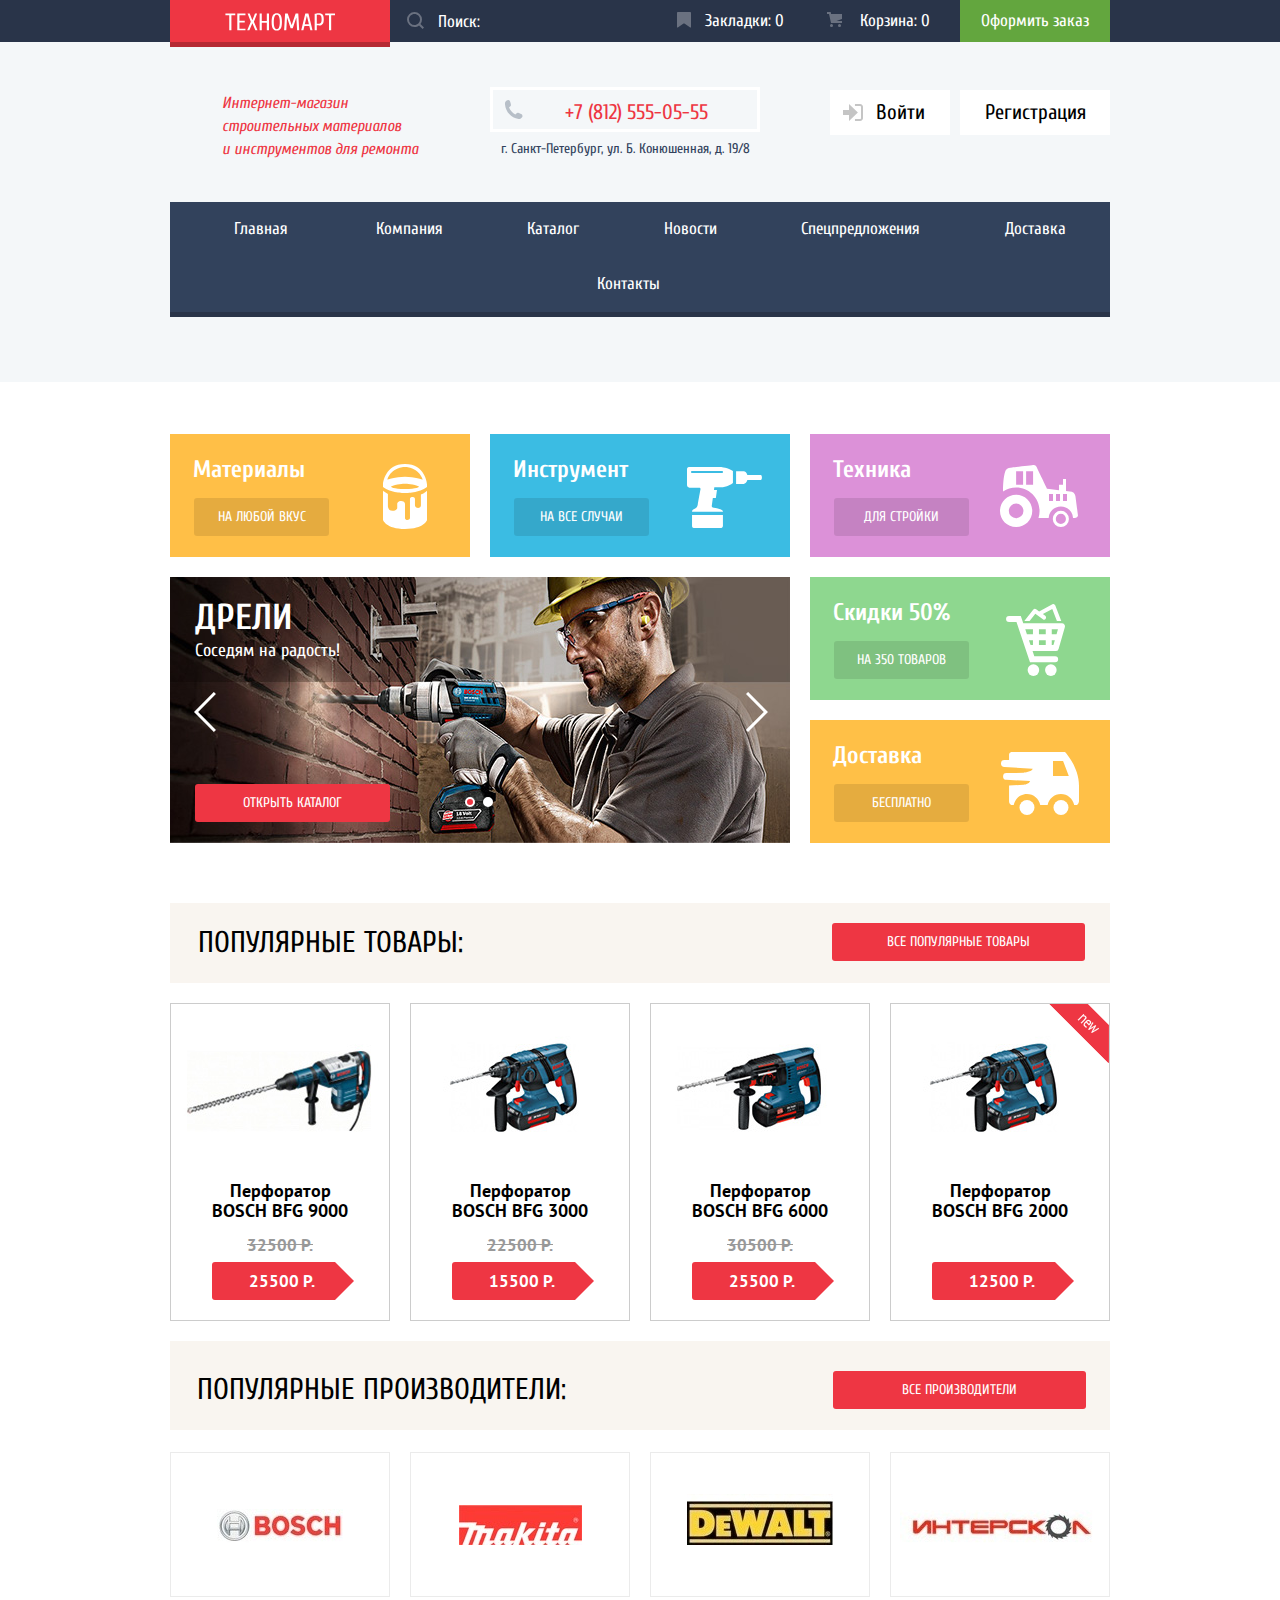
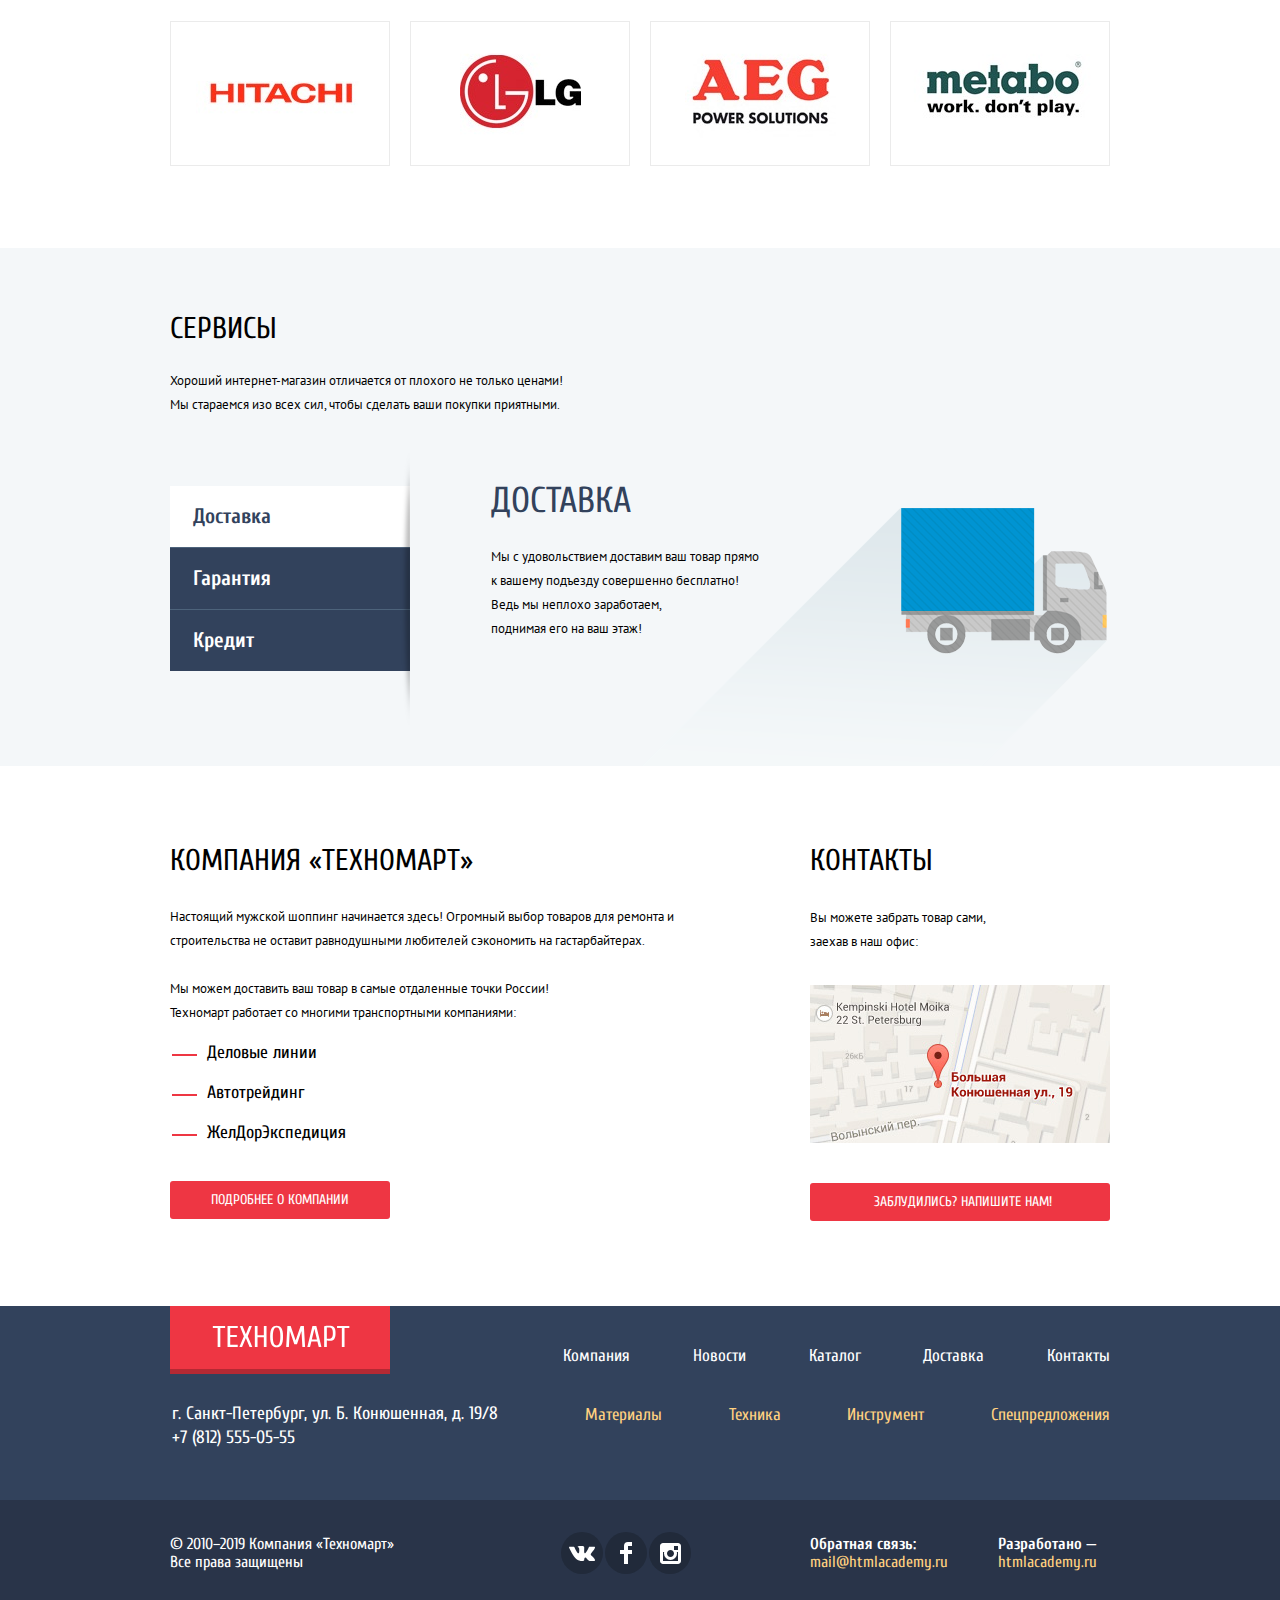
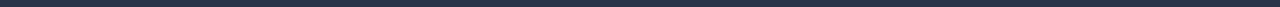
==== commit 91996a80: "Исправил ошибки" ====
--- a/index.html
+++ b/index.html
@@ -7,7 +7,7 @@
   <link href="https://fonts.googleapis.com/css?family=Cuprum:400,400i,700&amp;subset=cyrillic" rel="stylesheet">
   <link href="https://fonts.googleapis.com/css?family=PT+Sans:400,700&amp;subset=cyrillic" rel="stylesheet">
   <link href="css/normalize.css" rel="stylesheet">
-  <link href="css/style.min.css" rel="stylesheet">
+  <link href="css/style.css" rel="stylesheet">
 </head>
 
 <body>
@@ -36,9 +36,7 @@
       <div class="center-header-wrapper">
         <h1>Интернет-магазин строительных материалов и&nbsp;инструментов для ремонта</h1>
         <div class="contacts-mini">
-          <div class="phone">
-            <a href="tel:+78125550555">+7 (812) 555-05-55</a>
-          </div>
+          <a class="phone" href="tel:+78125550555">+7 (812) 555-05-55</a>
           <address>г. Санкт-Петербург, ул. Б. Конюшенная, д. 19/8</address>
         </div>
         <ul class="user-navigation">
@@ -46,13 +44,13 @@
           <li class="registration"><a class="registration-link" href="registration.html">Регистрация</a></li>
         </ul>
         <ul class="site-navigation-main">
-          <li><a class="button-main main-page">Главная</a></li>
-          <li><a class="button-main company" href="company.html">Компания</a></li>
-          <li><a class="button-main catalog" href="catalog.html">Каталог</a></li>
-          <li><a class="button-main news" href="news.html">Новости</a></li>
-          <li><a class="button-main special" href="special.html">Спецпредложения</a></li>
-          <li><a class="button-main delivery" href="delivery.html">Доставка</a></li>
-          <li><a class="button-main cont" href="contacts.html">Контакты</a></li>
+          <li class="navigation-element"><a class="button-main main-page">Главная</a></li>
+          <li class="navigation-element"><a class="button-main company" href="company.html">Компания</a></li>
+          <li class="navigation-element"><a class="button-main catalog" href="catalog.html">Каталог</a></li>
+          <li class="navigation-element"><a class="button-main news" href="news.html">Новости</a></li>
+          <li class="navigation-element"><a class="button-main special" href="special.html">Спецпредложения</a></li>
+          <li class="navigation-element"><a class="button-main delivery" href="delivery.html">Доставка</a></li>
+          <li class="navigation-element"><a class="button-main cont" href="contacts.html">Контакты</a></li>
         </ul>
       </div>
     </div>
@@ -73,10 +71,10 @@
         <input class="visually-hidden" type="radio" id="product-2" name="toggle">
         <div class="menu-slider">
           <div class="slider-controls">
-            <label class="radio-label" for="product-1">Первый</label>
-            <label class="radio-label" for="product-2">Второй</label>
-            <label class="arrow-label-left" for="product-1">Первый</label>
-            <label class="arrow-label-right" for="product-2">Второй</label>
+            <label class="radio-label" for="product-1" tabindex="0">Первый</label>
+            <label class="radio-label" for="product-2" tabindex="0">Второй</label>
+            <label class="arrow-label-left" for="product-1" tabindex="0">Первый</label>
+            <label class="arrow-label-right" for="product-2" tabindex="0">Второй</label>
           </div>
           <ul class="menu-slider-list">
             <li class="menu-slider-item slide" id="menu-slide1">
@@ -114,54 +112,54 @@
     <div class="popular-items">
       <div class="stock-popular-wrapper">
         <ul class="stock-popular">
-          <li tabindex="0">
+          <li class="stock-card" tabindex="0">
             <div class="actions">
-              <button class="buy" tabindex="0">Купить</button>
-              <button class="add-bookmarks" tabindex="0">В закладки</button>
+              <a class="buy" href="buy.html" tabindex="0">Купить</a>
+              <a class="add-bookmarks" href="add-bookmarks.html" tabindex="0">В закладки</a>
             </div>
             <img src="img/bfg9000.jpg" width="218" height="170" alt="Перфоратор BOSCH BFG 3000">
             <a class="product" href="bfg9000.html">
               <h4>Перфоратор BOSCH BFG 9000</h4>
             </a>
-            <del>32500 Р.</del>
-            <ins>25500 Р.</ins>
-          </li>
-          <li tabindex="0">
+            <del class="old-cost">32500 Р.</del>
+            <ins class="new-cost">25500 Р.</ins>
+          </li>
+          <li class="stock-card" tabindex="0">
             <div class="actions">
-              <button class="buy" tabindex="0">Купить</button>
-              <button class="add-bookmarks" tabindex="0">В закладки</button>
+              <a class="buy" href="buy.html" tabindex="0">Купить</a>
+              <a class="add-bookmarks" href="add-bookmarks.html" tabindex="0">В закладки</a>
             </div>
             <img src="img/bfg3000.jpg" width="218" height="170" alt="Перфоратор BOSCH BFG 3000">
             <a class="product" href="bfg3000.html">
               <h4>Перфоратор BOSCH BFG 3000</h4>
             </a>
-            <del>22500 Р.</del>
-            <ins>15500 Р.</ins>
-          </li>
-          <li tabindex="0">
+            <del class="old-cost">22500 Р.</del>
+            <ins class="new-cost">15500 Р.</ins>
+          </li>
+          <li class="stock-card" tabindex="0">
             <div class="actions">
-              <button class="buy" tabindex="0">Купить</button>
-              <button class="add-bookmarks" tabindex="0">В закладки</button>
+              <a class="buy" href="buy.html" tabindex="0">Купить</a>
+              <a class="add-bookmarks" href="add-bookmarks.html" tabindex="0">В закладки</a>
             </div>
             <img src="img/bfg6000.jpg" width="218" height="170" alt="Перфоратор BOSCH BFG 6000">
             <a class="product" href="bfg6000.html">
               <h4>Перфоратор BOSCH BFG 6000</h4>
             </a>
-            <del>30500 Р.</del>
-            <ins>25500 Р.</ins>
-          </li>
-          <li tabindex="0">
+            <del class="old-cost">30500 Р.</del>
+            <ins class="new-cost">25500 Р.</ins>
+          </li>
+          <li class="stock-card" tabindex="0">
             <div class="flag flag-new">новинка</div>
             <div class="actions">
-              <button class="buy" tabindex="0">Купить</button>
-              <button class="add-bookmarks" tabindex="0">В закладки</button>
+              <a class="buy" href="buy.html" tabindex="0">Купить</a>
+              <a class="add-bookmarks" href="add-bookmarks.html" tabindex="0">В закладки</a>
             </div>
             <img src="img/bfg2000.jpg" width="218" height="170" alt="Перфоратор BOSCH BFG 2000">
             <a class="product" href="bfg2000.html">
               <h4>Перфоратор BOSCH BFG 2000</h4>
             </a>
-            <del></del>
-            <ins>12500 Р.</ins>
+            <del class="old-cost"></del>
+            <ins class="new-cost">12500 Р.</ins>
           </li>
         </ul>
       </div>
@@ -225,17 +223,17 @@
           <input type="radio" id="srv-3" name="servises-button" class="srv-3" tabindex="0">
           <ul class="servise-slider-controls">
             <li>
-              <label for="srv-1">
+              <label for="srv-1" tabindex="0">
                 Доставка
               </label>
             </li>
             <li>
-              <label for="srv-2">
+              <label for="srv-2" tabindex="0">
                 Гарантия
               </label>
             </li>
             <li>
-              <label for="srv-3">
+              <label for="srv-3" tabindex="0">
                 Кредит
               </label>
             </li>
--- a/css/style.css
+++ b/css/style.css
@@ -0,0 +1,2608 @@
+html {
+  box-sizing: border-box;
+}
+
+*, *::before, *::after {
+  box-sizing: inherit;
+}
+
+path {
+  fill: inherit;
+  stroke: inherit;
+}
+
+body {
+  margin: 0;
+  font-family: "PT Sans", "Verdana", sans-serif;
+  font-size: 13px;
+  line-height: 24px;
+  font-weight: 400;
+  color: #000000;
+  text-transform: none;
+  background-color: #ffffff;
+}
+
+img {
+  max-width: 100%;
+  height: auto;
+}
+
+a {
+  text-decoration: none;
+}
+
+.visually-hidden {
+  position: absolute;
+  width: 1px;
+  height: 1px;
+  margin: -1px;
+  border: 0;
+  padding: 0;
+  clip: rect(0 0 0 0);
+  overflow: hidden;
+}
+
+.user-navigation,
+.user-navigation-catalog,
+.user-navigation-logout,
+.site-navigation,
+.site-navigation-main,
+.transport-companies,
+.store-navigation,
+.footer-social,
+.breadcrumb,
+.sorting,
+.filters-company,
+.filters-type-power,
+.stock,
+.site-navigation-footer,
+.popular-brands-wrapper,
+.menu-slider-list,
+.services-slider-list,
+.pagination-list {
+  list-style: none;
+}
+
+.main-header {
+  background-color: #f4f7f9;
+}
+
+.top-header {
+  font-family: "Cuprum", "Verdana", sans-serif;
+  font-size: 17px;
+  line-height: 18px;
+  font-weight: 400;
+  color: #ffffff;
+  text-transform: none;
+  background-color: #293449
+}
+
+.top-header a {
+  font-family: "Cuprum", "Verdana", sans-serif;
+  font-size: 17px;
+  line-height: 18px;
+  font-weight: 400;
+  color: #ffffff;
+  text-transform: none;
+  background-color: #293449
+}
+
+.top-header-wrapper {
+  width: 960px;
+  margin: 0 auto;
+  padding: 0 10px;
+}
+
+.top-header .top-header-wrapper {
+  display: flex;
+  justify-content: space-between;
+  align-items: center;
+}
+
+.top-header .main-header-logo {
+  width: 220px;
+  height: 42px;
+  padding-top: 13px;
+  padding-left: 55px;
+  fill: #ffffff;
+  box-shadow: 0px 5px #b52933;
+  background-color: #ee3643
+}
+
+.top-header .main-header-logo:hover {
+  background-color: #ca2c37;
+  box-shadow: 0px 5px #9a212a;
+}
+
+.top-header .main-header-logo:active {
+  background-color: #ba2732;
+  box-shadow: 0px 5px #8e1e26;
+}
+
+.top-header .cart {
+  position: relative;
+  display: block;
+  width: 150px;
+  height: 42px;
+  line-height: 42px;
+  padding-left: 50px;
+  padding-right: 10px;
+}
+
+.top-header .bookmarks {
+  position: relative;
+  display: block;
+  width: 150px;
+  height: 42px;
+  line-height: 42px;
+  padding-left: 45px;
+  padding-right: 10px;
+}
+
+.top-header .filled {
+  background-color: #ee3643;
+}
+
+.top-header .bookmarks::before {
+  content: "";
+  position: absolute;
+  top: 12px;
+  left: 17px;
+  width: 16px;
+  height: 18px;
+  background-image: url("../img/icon-bookmark.svg");
+  background-repeat: no-repeat;
+  background-position: 0 0;
+  opacity: 0.3;
+}
+
+.top-header .cart::before {
+  content: "";
+  position: absolute;
+  top: 12px;
+  left: 17px;
+  width: 16px;
+  height: 18px;
+  background-image: url("../img/icon-cart.svg");
+  background-repeat: no-repeat;
+  background-position: 0 0;
+  opacity: 0.3;
+}
+
+.top-header .bookmarks:hover,
+.top-header .cart:hover {
+  background-color: #212a3a;
+}
+
+.top-header .bookmarks:hover::before,
+.top-header .cart:hover::before {
+  opacity: 1;
+}
+
+.top-header .bookmarks:active::before,
+.top-header .cart:active::before {
+  opacity: 0.5;
+}
+
+.top-header .bookmarks:active,
+.top-header .cart:active {
+  background-color: #161d29;
+}
+
+.top-header .order {
+  width: 150px;
+  min-height: 42px;
+  line-height: 42px;
+  text-align: center;
+  background-color: #63a63e;
+}
+
+.top-header .order:hover,
+.top-header .order:focus {
+  background-color: #5fbb2d;
+}
+
+.top-header .order:active {
+  background-color: #518534;
+}
+
+.search-form {
+  width: 270px;
+  height: 42px;
+  background-color: #293449;
+}
+
+.search-form input[type="text"] {
+  -webkit-box-sizing: border-box;
+  box-sizing: border-box;
+  width: 270px;
+  height: 42px;
+  margin: 0;
+  padding-left: 48px;
+  font-size: 17px;
+  line-height: 18px;
+  background-color: #293449;
+  background-image: url("../img/icon-search.svg");
+  background-repeat: no-repeat;
+  background-position: 17px 12px;
+  border: none;
+}
+
+.search-form input::-webkit-input-placeholder {
+  font-weight: inherit;
+  font-family: "Cuprum",  "Verdana", sans-serif;
+  color: #ffffff;
+}
+
+.search-form input:-ms-input-placeholder {
+  font-weight: inherit;
+  font-family: "Cuprum",  "Verdana", sans-serif;
+  color: #ffffff;
+}
+
+.search-form input::placeholder {
+  font-weight: inherit;
+  font-family: "Cuprum",  "Verdana", sans-serif;
+  color: #ffffff;
+}
+
+.search-form input:hover {
+  background-color: #212a3a;
+  background-image: url("../img/icon-search-hover.svg");
+  outline: none;
+}
+
+.search-form input:active,
+.search-form input:focus {
+  color: #000000;
+  background-color: #ffffff;
+  background-image: url("../img/icon-search-active.svg");
+}
+
+.top-header a:active {
+  color: rgb(255, 255, 255, 0.6);
+}
+
+.center-header-wrapper {
+  width: 960px;
+  margin: 0 auto;
+  padding: 0;
+}
+
+.center-header .center-header-wrapper {
+  display: flex;
+  justify-content: center;
+  flex-wrap: wrap;
+  align-items: center;
+  padding-top: 35px;
+  padding-bottom: 30px;
+  margin-bottom: 5px;
+}
+
+.center-header h1 {
+  margin-top: 15px;
+  margin-left: 62px;
+  width: 200px;
+}
+
+.center-header .contacts-mini {
+  margin-left: 68px;
+  width: 270px;
+  align-self: center;
+  text-align: center;
+}
+
+.center-header-wrapper .user-navigation {
+  margin-left: 20px;
+  display: flex;
+  flex-wrap: wrap;
+  justify-content: center;
+  align-self: flex-start;
+  min-height: 45px;
+  width: 340px;
+  margin-top: 5px auto;
+  padding: 0;
+}
+
+.center-header-wrapper .user-navigation-catalog {
+  margin-left: 20px;
+  display: flex;
+  flex-wrap: wrap;
+  justify-content: center;
+  align-self: flex-start;
+  min-height: 45px;
+  width: 340px;
+  margin-top: 5px auto;
+  padding: 0;
+}
+
+.user-navigation .login-link {
+  display: block;
+  margin-left: 20px;
+  width: 120px;
+  height: 45px;
+}
+
+.user-navigation .registration-link {
+  display: block;
+  width: 150px;
+  height: 45px;
+  text-align: center
+}
+
+.user-navigation .registration {
+  margin-right: -20px;
+}
+
+h1 {
+  font-family: "Cuprum", "Verdana", sans-serif;
+  font-style: italic;
+  font-size: 16px;
+  line-height: 23px;
+  font-weight: 400;
+  color: #ee3643;
+  text-transform: none;
+}
+
+.contacts-mini address {
+  padding-left: 0;
+  padding-top: 5px;
+  font-family: "Cuprum", "Verdana", sans-serif;
+  font-style: normal;
+  font-size: 14px;
+  line-height: 24px;
+  font-weight: 400;
+  color: #32425c;
+  text-transform: none;
+  background-color: #f4f7f9;
+}
+
+.phone {
+  display: block;
+  font-family: "Cuprum", "Verdana", sans-serif;
+  font-style: normal;
+  font-size: 21px;
+  line-height: 45px;
+  font-weight: 400;
+  color: #ee3643;
+  text-transform: none;
+  text-align: center;
+}
+
+.contacts-mini .phone {
+  width: 270px;
+  height: 45px;
+  padding-left: 23px;
+  position: relative;
+  text-align: center;
+  background-color: #f4f7f9;
+  border: 3px solid #ffffff;
+}
+
+.contacts-mini .phone::before {
+  content: "";
+  position: absolute;
+  top: 10px;
+  left: 11px;
+  width: 19px;
+  height: 19px;
+  background-image: url("../img/icon-phone.svg");
+  background-repeat: no-repeat;
+  background-position: 0 0;
+  opacity: 1;
+}
+
+.login-link,
+.registration-link {
+  position: relative;
+  font-family: "Cuprum", "Verdana", sans-serif;
+  font-size: 21px;
+  line-height: 45px;
+  font-weight: 400;
+  color: #000000;
+  text-transform: none;
+  text-decoration: none;
+  background-color: #ffffff;
+}
+
+.user-navigation .login-link {
+  padding-left: 46px;
+  margin-right: 10px;
+}
+
+.login-link::before {
+  content: "";
+  position: absolute;
+  top: 14px;
+  left: 13px;
+  width: 24px;
+  height: 20px;
+  background-image: url("../img/icon-login.svg");
+  background-repeat: no-repeat;
+  background-position: 0 0;
+  opacity: 1;
+}
+
+a.login-link:hover,
+a.registration-link:hover,
+a.my-orders:hover,
+a.profile:hover,
+a.login-link:focus,
+a.registration-link:focus,
+a.my-orders:focus,
+a.profile:focus {
+  color: #ee3643;
+}
+
+a.login-link:hover::before path,
+a.registration-link:hover::before path {
+  fill: #212a3a;
+}
+
+a.login-link:active,
+a.registration-link:active,
+a.user-link:active {
+  color: rgb(0, 0, 0, 0.3);
+}
+
+a.user-link:focus .icon-user,
+a.user-link:hover .icon-user {
+  fill: #32425c;
+}
+
+a.user-link:active .icon-user {
+  fill: rgb(0, 0, 0, 0.3);
+}
+
+.logout:focus path,
+.logout:hover path {
+  fill: #32425c;
+}
+
+.logout:active path {
+  fill: rgb(0, 0, 0, 0.3);
+}
+
+a.my-orders:active,
+a.profile:active {
+  color: rgb(50, 66, 92, 0.3);
+}
+
+.site-navigation {
+  margin-top: 25px;
+  margin-left: auto;
+  margin-right: auto;
+  margin-bottom: 36px;
+  padding: 0;
+}
+
+.site-navigation-main {
+  margin-top: 30px;
+  margin-left: auto;
+  margin-right: auto;
+  margin-bottom: 40px;
+  padding: 0;
+}
+
+.site-navigation,
+.site-navigation-main {
+  display: flex;
+  justify-content: left;
+  flex-wrap: wrap;
+  width: 940px;
+}
+
+.site-navigation .navigation-element,
+.site-navigation-main .navigation-element {
+ flex-grow: 1;
+}
+
+.button-main {
+  display: block;
+  text-align: center;
+  padding-top: 18px;
+  padding-bottom: 20px;
+  font-family: "Cuprum", "Verdana", sans-serif;
+  font-style: normal;
+  font-size: 17px;
+  line-height: 17px;
+  font-weight: 400;
+  color: #ffffff;
+  text-transform: none;
+  background-color: #32425c;
+  box-shadow: 0 5px #293449;
+}
+
+.site-navigation .main-page,
+.site-navigation-main .main-page {
+  padding-left: 52px;
+  padding-right: 34px;
+}
+
+.site-navigation .company,
+.site-navigation-main .company {
+  padding-left: 30px;
+  padding-right: 30px;
+}
+
+.site-navigation .catalog,
+.site-navigation-main .catalog {
+  padding-left: 30px;
+  padding-right: 30px;
+}
+
+.site-navigation .news,
+.site-navigation-main .news {
+  padding-left: 30px;
+  padding-right: 30px;
+}
+
+.site-navigation .special,
+.site-navigation-main .special {
+  padding-left: 30px;
+  padding-right: 30px;
+}
+
+.site-navigation .delivery,
+.site-navigation-main .delivery {
+  padding-left: 31px;
+  padding-right: 32px;
+}
+
+.site-navigation .cont,
+.site-navigation-main .cont {
+  padding-left: 30px;
+  padding-right: 53px;
+}
+
+.site-navigation a:hover,
+.site-navigation a:focus,
+.site-navigation-main a:hover,
+.site-navigation-main a:focus {
+  background-color: #293449;
+}
+
+.site-navigation a:active,
+.site-navigation-main a:active {
+  color: rgb(255, 255, 255, 0.5)
+}
+
+.container-wrapper {
+  width: 960px;
+  margin-top: 30px;
+  margin-left: auto;
+  margin-right: auto;
+  margin-bottom: -10px;
+  padding: 0 10px;
+}
+
+.menu {
+  width: 960px;
+  min-height: 410px;
+  margin-top: 32px;
+  margin-bottom: 60px;
+  margin-left: auto;
+  margin-right: auto;
+  padding: 0 10px;
+}
+
+.container .menu {
+  display: flex;
+  justify-content: space-between;
+  align-items: space-between;
+  flex-wrap: wrap;
+}
+
+.menu-wrapper-1 {
+  display: flex;
+  width: 620px;
+  justify-content: left;
+  align-items: space-between;
+  flex-wrap: wrap;
+}
+
+.menu-wrapper-2 {
+  display: flex;
+  width: 300px;
+  flex-direction: column;
+  justify-content: space-between;
+  flex-wrap: wrap;
+}
+
+.menu-materials,
+.menu-tools,
+.menu-technics,
+.menu-promotions,
+.menu-delivery {
+  position: relative;
+  display: flex;
+  flex-flow: column;
+  min-width: 300px;
+  min-height: 123px;
+  margin-top: 20px;
+}
+
+.menu-bio {
+  margin-top: 21px;
+  margin-left: 23px;
+  font-family: "Cuprum", "Verdana", sans-serif;
+  font-style: normal;
+  font-size: 24px;
+  line-height: 30px;
+  font-weight: 700;
+  color: #ffffff;
+  text-transform: none;
+}
+
+.menu-button {
+  display: block;
+  width: 135px;
+  height: 38px;
+  margin-top: 13px;
+  margin-left: 24px;
+  padding-left: auto;
+  padding-right: auto;
+  background-color: rgba(0, 0, 0, 0.1);
+  border-radius: 3px;
+  font-family: "Cuprum", "Verdana", sans-serif;
+  font-style: normal;
+  font-size: 14px;
+  line-height: 38px;
+  font-weight: 400;
+  color: #ffffff;
+  text-transform: uppercase;
+  text-align: center;
+}
+
+.menu-button:hover,
+.menu-button:focus {
+  background-color: rgba(0, 0, 0, 0.2);
+}
+
+.menu-button:active {
+  background-color: rgba(0, 0, 0, 0.3);
+}
+
+.menu-slider {
+  width: 620px;
+  height: 266px;
+  background-color: #000000;
+  background-repeat: no-repeat;
+  background-position: top center;
+  margin-top: 20px;
+}
+
+.slide h3 {
+  margin-top: -30px;
+  margin-left: -15px;
+  padding: 0;
+  font-family: "Cuprum", "Verdana", sans-serif;
+  font-style: normal;
+  font-size: 36px;
+  line-height: 36px;
+  font-weight: 700;
+  color: #ffffff;
+  text-transform: uppercase;
+}
+
+.slide p {
+  margin-top: -33px;
+  margin-left: -15px;
+  padding: 0;
+  font-family: "Cuprum", "Verdana", sans-serif;
+  font-style: normal;
+  font-size: 18px;
+  line-height: 24px;
+  font-weight: 400;
+  color: #ffffff;
+  text-transform: none;
+}
+
+.slide .button {
+  width: 195px;
+  height: 38px;
+  margin-top: 121px;
+  margin-left: -15px;
+}
+
+.slider-controls .radio-label {
+  position: relative;
+  top: 220px;
+  left: 295px;
+  display: inline-block;
+  vertical-align: top;
+  width: 10px;
+  height: 10px;
+  margin-right: 5px;
+  vertical-align: top;
+  background-color: #ffffff;
+  border: 2px solid #ffffff;
+  border-radius: 50%;
+  cursor: pointer;
+  font-size: 0;
+}
+
+.slider-controls .arrow-label-left {
+  position: relative;
+  top: 115px;
+  left: -12px;
+  display: inline-block;
+  vertical-align: middle;
+  width: 22px;
+  height: 40px;
+  margin-right: 100px;
+  background-image: url("../img/icon-left.svg");
+  cursor: pointer;
+  font-size: 0;
+}
+
+.slider-controls .arrow-label-right {
+  position: relative;
+  top: 115px;
+  left: 415px;
+  display: inline-block;
+  vertical-align: middle;
+  width: 22px;
+  height: 40px;
+  margin-right: 100px;
+  background-image: url("../img/icon-right.svg");
+  cursor: pointer;
+  font-size: 0;
+}
+
+.slide {
+  display: none;
+}
+
+#product-1:checked ~ .menu-slider #menu-slide1,
+#product-2:checked ~ .menu-slider #menu-slide2 {
+  display: block;
+}
+
+#product-1:checked ~ .menu-slider .radio-label[for="product-1"],
+#product-2:checked ~ .menu-slider .radio-label[for="product-2"] {
+  background-color: #ee3643;
+}
+
+#product-1:checked ~ .menu-slider {
+  background-color: #000000;
+  background-image: url("../img/drills.jpg");
+}
+
+#product-2:checked ~ .menu-slider {
+  background-color: #000000;
+  background-image: url("../img/perforators.jpg");
+}
+
+.menu-materials {
+  background-color: #ffbf47;
+  margin-right: 20px;
+}
+
+.menu-materials::before {
+  content: "";
+  position: absolute;
+  top: 30px;
+  left: 213px;
+  width: 46px;
+  height: 66px;
+  background-image: url("../img/icon-materials.svg");
+  background-repeat: no-repeat;
+  background-position: 0 0;
+}
+
+.menu-tools {
+  background-color: #3bbce3;
+}
+
+.menu-tools::before {
+  content: "";
+  position: absolute;
+  top: 33px;
+  left: 197px;
+  width: 78px;
+  height: 66px;
+  background-image: url("../img/icon-tools.svg");
+  background-repeat: no-repeat;
+  background-position: 0 0;
+}
+
+.menu-technics {
+  background-color: #dc91d8;
+}
+
+.menu-technics::before {
+  content: "";
+  position: absolute;
+  top: 31px;
+  left: 190px;
+  width: 78px;
+  height: 62px;
+  background-image: url("../img/icon-technics.svg");
+  background-repeat: no-repeat;
+  background-position: 0 0;
+}
+
+.menu-promotions {
+  background-color: #8ed78f;
+}
+
+.menu-promotions::before {
+  content: "";
+  position: absolute;
+  top: 27px;
+  left: 196px;
+  width: 59px;
+  height: 72px;
+  background-image: url("../img/icon-sales.svg");
+  background-repeat: no-repeat;
+  background-position: 0 0;
+}
+
+.menu-delivery {
+  background-color: #ffc047;
+}
+
+.menu-delivery::before {
+  content: "";
+  position: absolute;
+  top: 32px;
+  left: 191px;
+  width: 78px;
+  height: 63px;
+  background-image: url("../img/icon-delivery.svg");
+  background-repeat: no-repeat;
+  background-position: 0 0;
+}
+
+.popular-main {
+  display: flex;
+  justify-content: space-between;
+  width: 940px;
+  flex-wrap: wrap;
+  margin: 0 auto;
+  padding: 0;
+  background-color: #f9f5f0;
+}
+
+.popular-main .popular {
+  width: 265px;
+  padding-top: 0px;
+  margin-left: 28px;
+  background-color: #f9f5f0;
+}
+
+.popular-main .button {
+  margin-top: 20px;
+  margin-right: 25px;
+  width: 253px;
+}
+
+.popular-items {
+  display: flex;
+  flex-wrap: wrap;
+  margin: 0 auto;
+  padding: 0;
+}
+
+.popular-brands {
+  display: flex;
+  justify-content: space-between;
+  width: 940px;
+  flex-wrap: wrap;
+  margin: 0 auto;
+  padding: 0;
+  background-color: #f9f5f0;
+  margin-top: 20px;
+}
+
+.popular-brands .popular {
+  width: 380px;
+  margin-left: 20px;
+  padding-top: 10px;
+  padding-left: 7px;
+  background-color: #f9f5f0;
+}
+
+.popular-brands .button {
+  margin-top: 30px;
+  margin-right: 24px;
+  width: 253px;
+}
+
+.stock-popular-wrapper {
+  width: 960px;
+  margin: 0 auto;
+  padding: 0;
+}
+
+ul.popular-brands-wrapper {
+  margin-top: 10px;
+}
+
+.popular-brands-wrapper {
+  display: flex;
+  flex-wrap: wrap;
+  justify-content: left;
+  width: 940px;
+  margin: 0 auto;
+  padding: 0;
+}
+
+.brand {
+  margin: 12px 10px;
+  width: 220px;
+  height: 145px;
+  border: 1px solid #ebebeb;
+  line-height: 175px;
+}
+
+.brand:nth-child(4n+1) {
+  margin-left: 0;
+}
+
+.brand:nth-child(4n) {
+  margin-right: 0;
+}
+
+.brand:hover,
+.brand:focus {
+  box-shadow: 0 10px 25px rgba(0,0,0,0.5);
+}
+
+.brand:active {
+  opacity: 0.3;
+}
+
+.brand a {
+  display: block;
+  text-align: center;
+  height: 145px;
+}
+
+.services-wrapper {
+  margin-top: 70px;
+  background-color: #f4f7f9;
+}
+
+.services {
+  margin-left: auto;
+  margin-right: auto;
+  padding-top: 41px;
+  padding-left: 10px;
+  width: 960px;
+}
+
+.services-bio {
+  width: 400px;
+}
+
+.servises-slider {
+  display: flex;
+  width: 960px;
+  margin-top: 66px;
+}
+
+.servise-slider-controls {
+  position: relative;
+  float: left;
+  width: 240px;
+  margin: 0;
+  margin-right: 55px;
+  padding-top: 3px;
+  padding-left: 0px;
+  list-style: none;
+  font-size: 21px;
+  line-height: 30px;
+}
+
+.servise-slider-controls::before {
+  content: "";
+  position: absolute;
+  top: -30px;
+  right: 0;
+  width: 10px;
+  height: 272px;
+  background-image: url("../img/vertical-shadow.png");
+  background-repeat: no-repeat;
+}
+
+.servise-slider-controls li {
+  width: 240px;
+  height: 62px;
+}
+
+.servise-slider-controls label {
+  display: block;
+  padding-top: 15px;
+  padding-bottom: 16px;
+  padding-left: 23px;
+  font-size: 21px;
+  line-height: 30px;
+  background-color: #32425c;
+  cursor: pointer;
+  font-family: "Cuprum", "Verdana", sans-serif;
+  font-style: normal;
+  font-weight: 700;
+  color: #ffffff;
+  text-transform: none;
+}
+
+.servise-slider-controls label:hover,
+.servise-slider-controls label:focus {
+  background-color: #293449;
+}
+
+.servise-slider-controls li:first-child,
+.servise-slider-controls li:nth-of-type(2) {
+  border-bottom: 1px solid #4d637b;
+}
+
+.srv-1:checked ~ .servise-slider-controls label[for="srv-1"],
+.srv-2:checked ~ .servise-slider-controls label[for="srv-2"],
+.srv-3:checked ~ .servise-slider-controls label[for="srv-3"] {
+  color: #32425c;
+  background-color: #ffffff;
+}
+
+.slider-container {
+  position: relative;
+  overflow: hidden;
+}
+
+.servises-list h3,
+.servises-list li {
+  display: block;
+  flex-shrink: 0;
+  margin: 0;
+  padding: 0;
+}
+
+.servises-list {
+  display: flex;
+  width: 300%;
+  min-height: 283px;
+  margin: 0;
+  padding: 0;
+  list-style: none;
+}
+
+.servises-list li {
+  position: relative;
+  width: 650px;
+}
+
+.servises-list h3 {
+  padding-bottom: 26px;
+  padding-left: 26px;
+  line-height: 36px;
+  font-family: "Cuprum", "Verdana", sans-serif;
+  font-style: normal;
+  font-size: 36px;
+  line-height: 36px;
+  font-weight: 400;
+  color: #32425c;
+  text-transform: uppercase;
+}
+
+.servises-delivery {
+  width: 305px;
+  margin-top: 0;
+  margin-left: -1px;
+  padding-bottom: 30px;
+  padding-left: 27px;
+  font-family: "PT Sans", "Verdana", sans-serif;
+  font-size: 13px;
+  line-height: 24px;
+  font-weight: 400;
+  color: #000000;
+  text-transform: none;
+}
+
+.servises-garantee {
+  width: 410px;
+  margin: 0;
+  padding-bottom: 30px;
+  padding-left: 30px;
+  font-family: "PT Sans", "Verdana", sans-serif;
+  font-size: 13px;
+  line-height: 24px;
+  font-weight: 400;
+  color: #000000;
+  text-transform: none;
+}
+
+.servises-credit {
+  width: 310px;
+  margin: 0;
+  padding-bottom: 30px;
+  padding-left: 30px;
+  font-family: "PT Sans", "Verdana", sans-serif;
+  font-size: 13px;
+  line-height: 24px;
+  font-weight: 400;
+  color: #000000;
+  text-transform: none;
+}
+
+.servises-credit .button {
+  margin-top: 30px;
+}
+
+.servises-list li:first-child::after {
+  content: "";
+  position: absolute;
+  top: 25px;
+  right: 8px;
+  z-index: -1;
+  width: 468px;
+  height: 261px;
+  background-image: url("../img/slider-delivery.png");
+  background-repeat: no-repeat;
+}
+
+.servises-list li:nth-child(2)::after {
+  content: "";
+  position: absolute;
+  top: 1px;
+  right: 2px;
+  z-index: -1;
+  width: 389px;
+  height: 283px;
+  background-image: url("../img/slider-guarantee.png");
+  background-repeat: no-repeat;
+}
+
+.servises-list li:last-child::after {
+  content: "";
+  position: absolute;
+  top: 1px;
+  right: 2px;
+  z-index: -1;
+  width: 465px;
+  height: 285px;
+  background-image: url("../img/slider-credit.png");
+  background-repeat: no-repeat;
+}
+
+.servises-slider input[type="radio"] {
+  display: none;
+}
+
+.credits {
+  display: block;
+  width: 195px;
+  text-align: center;
+}
+
+.srv-1:checked ~ .slider-container .servises-list {
+  -webkit-transform: translate(0);
+  -ms-transform: translate(0);
+  transform: translate(0);
+}
+
+.srv-2:checked ~ .slider-container .servises-list {
+  -webkit-transform: translate(-650px);
+  -ms-transform: translate(-650px);
+  transform: translate(-650px);
+}
+
+.srv-3:checked ~ .slider-container .servises-list {
+  -webkit-transform: translate(-1300px);
+  -ms-transform: translate(-1300px);
+  transform: translate(-1300px);
+}
+
+.container .container-wrapper {
+  display: flex;
+  justify-content: space-between;
+  padding-top: 25px;
+}
+
+.section-promo {
+  padding-right: 55px;
+}
+
+.section-contacts {
+  padding-left: 55px;
+  padding-right: 10px;
+}
+
+.company-promo-1 {
+  padding-top: 4px;
+  width: 530px;
+}
+
+.company-promo-2 {
+  margin-top: 24px;
+  width: 400px;
+}
+
+.contacts {
+  width: 310px;
+  min-height: 470px;
+}
+
+.map-legend {
+  padding-top: 5px;
+  width: 180px;
+}
+
+.map-link img {
+  margin-top: 18px;
+  margin-bottom: 32px;
+}
+
+.feedback-link {
+  padding-left: 5px;
+}
+
+.container h2 {
+  font-family: "Cuprum", "Verdana", sans-serif;
+  font-style: normal;
+  font-size: 30px;
+  line-height: 30px;
+  font-weight: 400;
+  color: #000000;
+  text-transform: uppercase;
+}
+
+.transport-companies {
+  display: flex;
+  flex-direction: column;
+  justify-content: space-between;
+  min-height: 100px;
+  margin-bottom: 38px;
+  font-family: "Cuprum", "Verdana", sans-serif;
+  font-style: normal;
+  font-size: 18px;
+  line-height: 20px;
+  font-weight: 400;
+  color: #000000;
+  text-transform: none;
+}
+
+.transport-company {
+  position: relative;
+  margin-left: -3px;
+}
+
+.transport-company::before {
+  content: "";
+  position: absolute;
+  top: 11px;
+  left: -35px;
+  width: 25px;
+  height: 2px;
+  background-image: url("../img/li-marker.png");
+  background-repeat: no-repeat;
+}
+
+.button {
+  font-family: "Cuprum", "Verdana", sans-serif;
+  font-style: normal;
+  font-size: 14px;
+  line-height: 38px;
+  font-weight: 400;
+  color: #ffffff;
+  text-transform: uppercase;
+  display: block;
+  height: 38px;
+  width: 220px;
+  background-color: #ee3643;
+  text-align: center;
+  border-radius: 3px;
+}
+
+.contacts .button {
+  width: 300px;
+}
+
+.button:hover,
+.button:focus,
+.feedback-button:hover,
+.feedback-button:focus,
+a.order:hover,
+a.order:focus {
+  background-color: #ca2c37;
+}
+
+.button:active,
+.feedback-button:active,
+a.order:active {
+  background-color: #ba2732;
+}
+
+.top-footer-wrapper {
+  width: 960px;
+  margin: 0 auto;
+  padding: 0 10px;
+}
+
+.top-footer .top-footer-wrapper {
+  display: flex;
+  flex-direction: row;
+  flex-wrap: wrap;
+  justify-content: space-between;
+  align-items: flex-start;
+  min-height: 145px;
+}
+
+.top-footer {
+  font-family: "Cuprum", "Verdana", sans-serif;
+  font-style: normal;
+  font-size: 18px;
+  line-height: 24px;
+  font-weight: 400;
+  color: #ffffff;
+  text-transform: none;
+  background-color: #32425c;
+}
+
+.top-footer .main-footer-logo {
+  width: 220px;
+  height: 63px;
+  padding-top: 19px;
+  padding-left: 42px;
+  fill: #ffffff;
+  box-shadow: 0px 5px #b52933;
+  background-color: #ee3643
+}
+
+.top-footer .main-footer-logo:hover {
+  background-color: #ca2c37;
+  box-shadow: 0px 5px #9a212a;
+}
+
+.top-footer .main-footer-logo:active {
+  background-color: #ba2732;
+  box-shadow: 0px 5px #8e1e26;
+}
+
+.top-footer-wrapper .logo-contacts-wrapper {
+  display: flex;
+  flex-direction: column;
+}
+
+.site-navigation-footer {
+  width: 570px;
+  margin: 0 auto;
+  padding-top: 0;
+  padding-left: 23px;
+}
+
+.button-footer {
+  font-family: "Cuprum", "Verdana", sans-serif;
+  font-style: normal;
+  font-size: 17px;
+  line-height: 17px;
+  font-weight: 400;
+  color: #ffffff;
+  text-transform: none;
+  background-color: #32425c;
+}
+
+.footer-navigation {
+  padding-top: 38px;
+}
+
+.footer-navigation .site-navigation-footer {
+  display: flex;
+  justify-content: space-between;
+  align-items: flex-end;
+}
+
+.footer-navigation .store-navigation {
+  display: flex;
+  justify-content: space-between;
+  align-items: flex-end;
+  margin-top: 30px;
+  padding-top: 5px;
+  padding-left: 45px;
+}
+
+.footer-contacts {
+  min-height: auto;
+  padding-bottom: 50px;
+  margin-top: 33px;
+  margin-left: 2px;
+}
+
+.top-footer address {
+  font-style: normal;
+}
+
+.top-footer a {
+  color: #ffffff;
+  background-color: #32425c;
+}
+
+.store-navigation .button-footer {
+  color: #ffd180;
+  background-color: #32425c;
+}
+
+.footer-navigation a:hover,
+.footer-navigation a:focus {
+  text-decoration-line: underline;
+}
+
+.footer-navigation a:active {
+  text-decoration-line: none;
+  opacity: 0.5;
+}
+
+.bottom-footer-wrapper {
+  width: 960px;
+  min-height: 107px;
+  margin: 0 auto;
+  padding: 0 10px;
+}
+
+.bottom-footer .bottom-footer-wrapper {
+  display: flex;
+  justify-content: space-between;
+  align-items: center;
+}
+
+.footer-copyright {
+  width: 230px;
+}
+
+.footer-social {
+  width: 160px;
+  margin: 0 50px;
+}
+
+.feedback-developed-wrapper {
+  width: 300px;
+  display: flex;
+  justify-content: space-between;
+}
+
+.footer-feedback {
+  margin-right: 50px;
+}
+
+.footer-social {
+  display: flex;
+  justify-content: center;
+  align-items: center;
+}
+
+a.social-button {
+  display: flex;
+  justify-content: center;
+  align-items: center;
+  margin-left: 2px;
+  width: 42px;
+  height: 42px;
+  background-color: #212a3a;
+  border-radius: 50%
+}
+
+a.social-button:focus,
+a.social-button:hover {
+  background-color: #ee3643;
+}
+
+.social-icon {
+  fill: #ffffff;
+}
+
+.bottom-footer {
+  font-family: "Cuprum", "Verdana", sans-serif;
+  font-style: normal;
+  font-size: 16px;
+  line-height: 18px;
+  font-weight: 400;
+  color: #ffffff;
+  text-transform: none;
+  background-color: #293449;
+}
+
+.bottom-footer a {
+  text-transform: none;
+  color: #ffd180;
+}
+
+.bottom-footer a:hover,
+.bottom-footer a:focus {
+  text-decoration-line: underline;
+}
+
+.bottom-footer a:active {
+  text-decoration-line: none;
+  color: #ee3643;
+}
+
+.footer-social a:hover,
+.footer-social a:focus {
+  text-decoration-line: none;
+  color: #ee3643
+}
+
+/*Разметка каталога*/
+
+.my-orders,
+.profile {
+  display: block;
+  margin-top: 7px;
+  font-family: "Cuprum", "Verdana", sans-serif;
+  font-style: normal;
+  font-size: 16px;
+  line-height: 18px;
+  font-weight: 400;
+  color: #32425c;
+  text-transform: none;
+  text-decoration-line: underline;
+  background-color: #f2f6f8;
+}
+
+.my-orders {
+  margin-left: -31px;
+  margin-right: 15px;
+}
+
+.point {
+  display: block;
+  margin-top: 5px;
+  color: #32425c;
+}
+
+.profile {
+  margin-left: 12px;
+}
+
+.user-area {
+  margin-left: 20px;
+  position: relative;
+  display: flex;
+  width: 300px;
+  height: 45px;
+  background-color: #ffffff;
+  text-align: center;
+}
+
+.icon-user {
+  margin-left: 14px;
+  margin-right: 7px;
+  fill: #c5c5c5;
+}
+
+.icon-logout {
+  position: absolute;
+  top: 15px;
+  right: 10px;
+}
+
+.user-navigation-catalog .user-link {
+  display: block;
+  text-align: left;
+  font-family: "Cuprum", "Verdana", sans-serif;
+  font-style: normal;
+  font-size: 21px;
+  line-height: 45px;
+  font-weight: 400;
+  color: #000000;
+  text-transform: none;
+}
+
+.breadcrumb-wrapper {
+  width: 960px;
+  margin: 0 auto;
+}
+
+.breadcrumb {
+  display: flex;
+  justify-content: flex-start;
+  margin: 0 auto;
+  padding: 10px 10px;
+}
+
+.breadcrumb li {
+  position: relative;
+}
+
+.breadcrumb li::after {
+  content: "";
+  position: absolute;
+  top: 5px;
+  right: 15px;
+  width: 8px;
+  height: 12px;
+  background-image: url("../img/icon-right-small.svg");
+  background-repeat: no-repeat;
+  background-position: 0 0;
+  opacity: 1;
+}
+
+.breadcrumb li:last-child::after {
+  content: none;
+}
+
+.breadcrumb a {
+  padding-right: 40px;
+  font-family: "PT Sans", "Verdana", sans-serif;
+  font-size: 13px;
+  line-height: 18px;
+  font-weight: 400;
+  color: #000000;
+  text-transform: uppercase;
+  background-color: #ffffff;
+}
+
+.perf {
+  margin-left: 2px;
+}
+
+.store-selection h2 {
+  padding: 26px 26px;
+  width: 940px;
+  margin: 10px auto;
+  font-family: "Cuprum", "Verdana", sans-serif;
+  font-style: normal;
+  font-size: 30px;
+  line-height: 30px;
+  font-weight: 400;
+  color: #32425c;
+  text-transform: uppercase;
+  background-color: #f2f6f8;
+}
+
+.store-wrapper {
+  display: flex;
+  width: 960px;
+  margin: 0 auto;
+  min-height: 38px;
+}
+
+.store {
+  margin-top: 20px;
+  margin-bottom: 60px;
+  display: flex;
+}
+
+.filters-wrapper {
+  margin-right: 20px;
+  width: 220px;
+  display: flex;
+  flex-flow: column;
+}
+
+.filters-wrapper .name-section {
+  margin-top: 4px;
+  margin-left: 10px;
+  padding: 10px 20px;
+}
+
+.sort-area {
+  width: 710px;
+  display: flex;
+  flex-flow: column;
+}
+
+.sort-wrapper {
+  margin-top: 2px;
+  margin-left: 10px;
+  padding: 7px 0;
+  display: flex;
+  justify-content: space-between;
+  align-items: center;
+}
+
+.name-section {
+  padding-left: 20px;
+}
+
+.sort-wrapper,
+.sort-area p,
+p.name-section {
+  background-color: #f7f3ec;
+}
+/*Не смог разобраться как сделать отступ между фильтрами и заголовком*/
+p.name-section {
+  margin-top: 0px;
+  margin-bottom: 0px;
+  width: 220px;
+  padding-right: 20px;
+}
+
+.cost-filter {
+  margin-top: -5px;
+  padding: 0 10px;
+  margin-bottom: 41px;
+  border: none;
+}
+
+.range-filter {
+  width: 220px;
+  margin-top: -5px;
+}
+
+.range-controls {
+  position: relative;
+  height: 80px;
+  margin-bottom: 10px;
+  padding-top: 39px;
+  padding-right: 20px;
+  padding-left: 20px;
+  background-color: #f7f3ec;
+  border-bottom-left-radius: 5px;
+  border-bottom-right-radius: 5px;
+}
+
+.range-controls .scale {
+  height: 2px;
+  background: #d7dcde;
+}
+
+.range-controls .bar {
+  width: 85%;
+  height: 2px;
+  background: #00ca74;
+}
+
+.range-controls .toggle {
+  position: absolute;
+  top: 31px;
+  left: 0;
+  box-sizing: content-box;
+  width: 4px;
+  height: 4px;
+  padding: 0;
+  border: 8px solid #ffffff;
+  background-color: #ababab;
+  box-shadow: 0 2px 1px 0 #e0ddd8;
+  border-radius: 50%;
+  cursor: pointer;
+}
+
+.range-controls .toggle:active {
+  transform: scale(1.2);
+}
+
+.range-controls .toggle-min {
+  left: 18px;
+}
+
+.range-controls .toggle-max {
+  left: 160px;
+}
+
+.price-controls {
+  display: inline-block;
+  vertical-align: middle;
+}
+
+.price-controls span {
+  margin-left: 5px;
+  margin-right: 4px;
+  font-family: "PT Sans", "Verdana", sans-serif;
+  line-height: 18px;
+  font-size: 16px;
+  text-align: center;
+  text-transform: uppercase;
+  color: #444444;
+}
+
+.price-controls input {
+  width: 95px;
+  height: 38px;
+  font-family: "PT Sans", "Verdana", sans-serif;
+  line-height: 18px;
+  font-size: 17px;
+  text-align: center;
+  text-transform: uppercase;
+  color: #000000;
+  border: none;
+  border-radius: 3px;
+  background-color: #f7f3ec;
+}
+
+.sorting {
+  width: 560px;
+  display: flex;
+  flex-wrap: wrap;
+  justify-content: left;
+  margin-top: 0px;
+  margin-bottom: 0px;
+}
+
+.type {
+  margin: 0 auto;
+  padding-top: 0;
+  padding-left: 15px;
+  width: 480px;
+  justify-content: left;
+}
+
+.value {
+  margin: 0 auto;
+  padding-top: 2px;
+  padding-left: 19px;
+  padding-right: 17px;
+  width: 85px;
+  justify-content: space-between;
+}
+
+.name-section,
+.sort-type {
+  font-family: "PT Sans", "Verdana", sans-serif;
+  font-size: 13px;
+  line-height: 18px;
+  font-weight: 400;
+  color: #000000;
+  text-transform: uppercase;
+  background-color: #f7f3ec;
+}
+
+.type-cost {
+  margin-left: 27px;
+}
+
+.type-style {
+  margin-left: 70px;
+  margin-right: 65px;
+}
+
+.show {
+  display: table-cell;
+  height: 38px;
+  width: 140px;
+  margin-top: 59px;
+  margin-left: 10px;
+  font-family: "PT Sans", "Verdana", sans-serif;
+  font-size: 13px;
+  line-height: 18px;
+  font-weight: 400;
+  color: #000000;
+  text-transform: uppercase;
+  text-align: center;
+  vertical-align: middle;
+  background-color: #ffffff;
+  border: 1px solid #e5e5e5;
+  border-radius: 2px;
+}
+
+.sort-type {
+  border-bottom: 1px dotted #ee3643;
+  color: rgba(0, 0, 0, 0.3);
+}
+
+.type a:hover,
+.type a:focus {
+  text-decoration-style: solid;
+  color: rgba(0, 0, 0);
+}
+
+.type a:active {
+  text-decoration: none;
+  color: #ee3643;
+}
+
+.type .active {
+  text-decoration: none;
+  color: #ee3643;
+}
+
+.icon-value {
+  fill: #c5c5c5;
+}
+
+.icon-value:hover,
+.icon-value:focus {
+  fill: #000000;
+}
+
+.icon-value:active {
+  fill: #ee3643;
+}
+
+.active .icon-value {
+  fill: #ee3643;
+}
+
+.filters-company {
+  margin-top: -2px;
+  padding: 0;
+}
+
+.filters h3 {
+  padding-left: 9px;
+}
+
+.filters h3,
+.filters p {
+  font-family: "PT Sans", "Verdana", sans-serif;
+  font-size: 17px;
+  line-height: 30px;
+  font-weight: 700;
+  color: #000000;
+  text-transform: uppercase;
+  background-color: #ffffff;
+}
+
+.name-filter-power {
+  padding-top: 18px;
+}
+
+.filters-type-power {
+  margin-top: -3px;
+  padding: 0;
+}
+
+.filters label {
+  font: inherit;
+  font-size: 15px;
+  line-height: 20px;
+}
+
+.label-brand,
+.label-power {
+  position: relative;
+  display: block;
+  height: 25px;
+  margin-bottom: 15px;
+  margin-left: 45px;
+  font-size: 15px;
+  line-height: 20px;
+  font-family: "PT Sans", "Verdana", sans-serif;
+  color: #000000;
+  text-transform: uppercase;
+  cursor: pointer;
+}
+
+.label-brand input[type="checkbox"] + .checkbox-indicator {
+  position: absolute;
+  top: -2px;
+  left: -35px;
+  width: 27px;
+  height: 23px;
+  background-image: url("data:image/svg+xml,%3Csvg xmlns='http://www.w3.org/2000/svg' width='23' height='23' viewBox='0 0 23 23'%3E%3Cpath fill='%23c5c5c5' d='M20 2c.542 0 1 .458 1 1v17c0 .542-.458 1-1 1H3c-.542 0-1-.458-1-1V3c0-.542.458-1 1-1h17m0-2H3C1.35 0 0 1.35 0 3v17c0 1.65 1.35 3 3 3h17c1.65 0 3-1.35 3-3V3c0-1.65-1.35-3-3-3z'/%3E%3C/svg%3E%0A");
+  background-repeat: no-repeat;
+  background-position: 0 0;
+}
+
+.label-brand input[type="checkbox"]:disabled + .checkbox-indicator {
+  opacity: 0.3;
+}
+
+.label-brand input[type="checkbox"]:checked:disabled + .checkbox-indicator {
+  opacity: 0.3;
+}
+
+.label-brand input[type="checkbox"]:hover + .checkbox-indicator {
+  background-image: url("data:image/svg+xml,%3Csvg xmlns='http://www.w3.org/2000/svg' width='23' height='23' viewBox='0 0 23 23'%3E%3Cpath fill='%23b5b5b5' d='M20 2c.542 0 1 .458 1 1v17c0 .542-.458 1-1 1H3c-.542 0-1-.458-1-1V3c0-.542.458-1 1-1h17m0-2H3C1.35 0 0 1.35 0 3v17c0 1.65 1.35 3 3 3h17c1.65 0 3-1.35 3-3V3c0-1.65-1.35-3-3-3z'/%3E%3C/svg%3E ");
+}
+
+.label-brand input[type="checkbox"]:checked + .checkbox-indicator {
+  background-image: url("data:image/svg+xml,%3Csvg xmlns='http://www.w3.org/2000/svg' width='27' height='23' viewBox='0 0 27 23'%3E%3Cpath fill='%23c5c5c5' d='M7.285 7.486l-2.829 2.829 7.783 7.783L26.171 4.166l-2.828-2.829-11.104 11.102z'/%3E%3Cpath fill='%23c5c5c5' d='M21 20c0 .542-.458 1-1 1H3c-.542 0-1-.458-1-1V3c0-.542.458-1 1-1h16.908L21.493.415A2.96 2.96 0 0 0 20 0H3C1.35 0 0 1.35 0 3v17c0 1.65 1.35 3 3 3h17c1.65 0 3-1.35 3-3v-9.829l-2 2V20z'/%3E%3C/svg%3E ");
+}
+
+.label-brand input[type="checkbox"]:checked:hover + .checkbox-indicator {
+  background-image: url("data:image/svg+xml,%3Csvg xmlns='http://www.w3.org/2000/svg' width='27' height='23' viewBox='0 0 27 23'%3E%3Cpath fill='%23b5b5b5' d='M7.285 7.486l-2.829 2.829 7.783 7.783L26.171 4.166l-2.828-2.829-11.104 11.102z'/%3E%3Cpath fill='%23c5c5c5' d='M21 20c0 .542-.458 1-1 1H3c-.542 0-1-.458-1-1V3c0-.542.458-1 1-1h16.908L21.493.415A2.96 2.96 0 0 0 20 0H3C1.35 0 0 1.35 0 3v17c0 1.65 1.35 3 3 3h17c1.65 0 3-1.35 3-3v-9.829l-2 2V20z'/%3E%3C/svg%3E%0A");
+}
+
+.label-power input[type="radio"] + .radio-indicator {
+  position: absolute;
+  top: -2px;
+  left: -35px;
+  width: 25px;
+  height: 25px;
+  background-image: url("data:image/svg+xml,%3Csvg xmlns='http://www.w3.org/2000/svg' width='25' height='25' viewBox='0 0 25 25'%3E%3Cpath fill='%23c5c5c5' d='M12.5 4c4.687 0 8.5 3.813 8.5 8.5 0 4.687-3.813 8.5-8.5 8.5C7.813 21 4 17.187 4 12.5 4 7.813 7.813 4 12.5 4m0-4C5.597 0 0 5.597 0 12.5S5.597 25 12.5 25 25 19.403 25 12.5 19.403 0 12.5 0z'/%3E%3C/svg%3E%0A");
+  background-repeat: no-repeat;
+  background-position: 0 0;
+}
+
+.label-power input[type="radio"]:hover + .radio-indicator {
+  background-image: url("data:image/svg+xml,%3Csvg xmlns='http://www.w3.org/2000/svg' width='25' height='25' viewBox='0 0 25 25'%3E%3Cpath fill='%23b5b5b5' d='M12.5 4c4.687 0 8.5 3.813 8.5 8.5 0 4.687-3.813 8.5-8.5 8.5C7.813 21 4 17.187 4 12.5 4 7.813 7.813 4 12.5 4m0-4C5.597 0 0 5.597 0 12.5S5.597 25 12.5 25 25 19.403 25 12.5 19.403 0 12.5 0z'/%3E%3C/svg%3E%0A");
+}
+
+.label-power input[type="radio"]:checked + .radio-indicator {
+  background-image: url("data:image/svg+xml,%3Csvg xmlns='http://www.w3.org/2000/svg' width='25' height='25' viewBox='0 0 25 25'%3E%3Cpath fill='%23c5c5c5' d='M12.5 4c4.687 0 8.5 3.813 8.5 8.5 0 4.687-3.813 8.5-8.5 8.5C7.813 21 4 17.187 4 12.5 4 7.813 7.813 4 12.5 4m0-4C5.597 0 0 5.597 0 12.5S5.597 25 12.5 25 25 19.403 25 12.5 19.403 0 12.5 0z'/%3E%3Ccircle fill='%23c5c5c5' cx='12.5' cy='12.5' r='4.5'/%3E%3C/svg%3E%0A");
+}
+
+.label-power input[type="radio"]:checked:hover + .radio-indicator {
+  background-image: url("data:image/svg+xml,%3Csvg xmlns='http://www.w3.org/2000/svg' width='25' height='25' viewBox='0 0 25 25'%3E%3Cpath fill='%23b5b5b5' d='M12.5 4c4.687 0 8.5 3.813 8.5 8.5 0 4.687-3.813 8.5-8.5 8.5C7.813 21 4 17.187 4 12.5 4 7.813 7.813 4 12.5 4m0-4C5.597 0 0 5.597 0 12.5S5.597 25 12.5 25 25 19.403 25 12.5 19.403 0 12.5 0z'/%3E%3Ccircle fill='%23c5c5c5' cx='12.5' cy='12.5' r='4.5'/%3E%3C/svg%3E ");
+}
+
+.label-power input[type="radio"]:disabled + .radio-indicator {
+  opacity: 0.3;
+}
+
+.label-power input[type="radio"]:checked:disabled + .radio-indicator {
+  opacity: 0.3;
+}
+
+.product h4 {
+  font: inherit;
+  font-size: 18px;
+  line-height: 20px;
+  font-weight: 700;
+  color: #000000;
+}
+
+.show:hover,
+.show:focus {
+  border: 1px solid #bdc6ca;
+  outline: none;
+}
+
+.show:active {
+  border: 1px solid #ee3643;
+}
+
+.article-wrapper {
+  width: 100%;
+  min-height: 268px;
+  background-color: #f2f6f8;
+  margin-bottom: -7px;
+}
+
+.perforators-description {
+  width: 940px;
+  margin: 0 auto;
+  padding: 0;
+  background-color: #f2f6f8;
+}
+
+.perforators-description h2 {
+  margin: 0;
+  padding: 65px 0 25px 0;
+  font-weight: normal;
+  font-size: 30px;
+  color: #000000;
+  text-transform: uppercase;
+}
+
+.perforators-description p {
+  margin: 0;
+  padding: 0;
+  font-size: 13px;
+  font-family: "PT Sans", "Verdana", sans-serif;
+  color: #000000;
+}
+
+.old-cost {
+  font: inherit;
+  font-size: 17px;
+  line-height: 18px;
+  font-weight: 700;
+  color: #999999;
+}
+
+.new-cost {
+  width: 140px;
+  min-height: 38px;
+  padding-top: 10px;
+  margin-bottom: 20px;
+  margin-top: 8px;
+  margin-left: 4px;
+  font: inherit;
+  font-size: 17px;
+  line-height: 18px;
+  font-weight: 700;
+  color: #ffffff;
+  text-decoration: none;
+  border-radius: 3px;
+  background-color: #ee3643;
+}
+
+.new-cost::after {
+  content: "";
+  position: absolute;
+  bottom: 20px;
+  right: 16px;
+  width: 0;
+  height: 0;
+  border: 19px solid white;
+  border-left-color: #ee3643;
+}
+
+.stock-wrapper {
+  width: 720px;
+}
+
+.stock {
+  display: flex;
+  flex-wrap: wrap;
+  justify-content: left;
+  margin: 0 auto;
+  padding: 0;
+}
+
+.stock-popular {
+  display: flex;
+  flex-wrap: wrap;
+  justify-content: left;
+  margin: 0 auto;
+  padding: 0;
+}
+
+.stock .stock-card {
+  position: relative;
+  display: flex;
+  flex-wrap: wrap;
+  flex-flow: column;
+  align-items: center;
+  min-width: 220px;
+  min-height: 318px;
+  margin-top: 20px;
+  margin-left: 10px;
+  margin-right: 10px;
+  line-height: 20px;
+  font-weight: 700;
+  text-align: center;
+  border: 1px solid #ccc;
+}
+
+.stock-popular .stock-card {
+  position: relative;
+  display: flex;
+  flex-wrap: wrap;
+  flex-flow: column;
+  align-items: center;
+  min-width: 220px;
+  min-height: 318px;
+  margin-top: 20px;
+  margin-left: 10px;
+  margin-right: 10px;
+  line-height: 20px;
+  font-weight: 700;
+  text-align: center;
+  border: 1px solid #ccc;
+}
+
+.stock-popular li:nth-child(4n) {
+  margin-right: 0;
+}
+
+.stock h4,
+.stock-popular h4 {
+  width: 157px;
+  margin: 2px 0;
+}
+
+.flag {
+  position: absolute;
+  top: 0px;
+  right: 0px;
+  width: 60px;
+  height: 60px;
+  text-indent: -1000px;
+  overflow: hidden;
+  z-index: 20;
+}
+
+.flag-new {
+  background: url("../img/new-flag.png") no-repeat 0 0;
+}
+
+.actions {
+  display: none;
+  position: absolute;
+  top: 0px;
+  left: 2px;
+  width: 216px;
+  height: 170px;
+  padding: 10px 0;
+  background-color: rgba(255,255,255);
+  z-index: 10;
+}
+
+.stock-card:hover .actions,
+.stock-card:focus .actions {
+  display: block;
+}
+
+.stock .stock-card:hover,
+.stock .stock-card:focus {
+  box-shadow: 0 10px 25px rgba(0,0,0,0.5);
+}
+
+a.product {
+  margin-bottom: auto;
+  padding-top: 5px;
+  text-align: center;
+}
+
+.buy {
+  display: block;
+  margin-top: 35px;
+  margin-left: auto;
+  margin-right: auto;
+  width: 135px;
+  height: 35px;
+  font-family: "Cuprum", "Verdana", sans-serif;
+  font-size: 14px;
+  line-height: 35px;
+  font-weight: 400;
+  color: #ffffff;
+  text-transform: uppercase;
+  background-color: #63a63e;
+  border-radius: 2px;
+  border: none;
+  box-shadow: 0 3px #367315;
+  cursor: pointer;
+}
+
+.buy:hover,
+.buy:focus {
+  background-color: #5fbb2d;
+}
+
+.buy:active {
+  background-color: #518534;
+  box-shadow: 0 3px #518534;
+  outline: none;
+}
+
+.add-bookmarks {
+  display: block;
+  margin-top: 10px;
+  margin-left: auto;
+  margin-right: auto;
+  width: 135px;
+  height: 38px;
+  font-family: "Cuprum", "Verdana", sans-serif;
+  font-size: 14px;
+  line-height: 30px;
+  font-weight: 400;
+  color: #32425c;
+  text-transform: uppercase;
+  background-color: #ffffff;
+  border: 3px solid #63a63e;
+  border-radius: 2px;
+  cursor: pointer;
+}
+
+.add-bookmarks:hover,
+.add-bookmarks:focus {
+  border: 3px solid #32425c;
+}
+
+.add-bookmarks:active {
+  opacity: 0.3;
+  outline: none;
+}
+
+.pagination-wrapper {
+  width: 460px;
+  margin-top: -8px;
+  margin-left: auto;
+  margin-right: auto;
+  margin-bottom: 10px;
+
+}
+
+.pagination-list {
+  display: flex;
+  justify-content: space-between;
+  width: 286px;
+  margin: 0;
+  margin-top: 52px;
+  margin-bottom: 60px;
+  padding: 0;
+  list-style: none;
+}
+
+.pagination-list a {
+  display: flex;
+  align-items: center;
+  height: 38px;
+  margin: 0;
+  padding: 0 15px;
+  font-size: 13px;
+  font-family: "PT Sans", Arial, sans-serif;
+  text-align: center;
+  color: #000000;
+  text-transform: uppercase;
+  background-color: #ffffff;
+  border: 1px solid #e5e5e5;
+  border-radius: 2px;
+}
+
+.pagination-next a {
+  padding: 0 31px;
+}
+
+.pagination-current a {
+  color: #ffffff;
+  background-color: #ee3643;
+  border: 1px solid #ee3643;
+}
+
+.pagination-list a:hover,
+.pagination-list a:focus {
+  border: 1px solid #bdc6ca;
+}
+
+.pagination-list a:active {
+  border: 1px solid #ee3643;
+}
+
+/*стили для модалок*/
+
+.modal {
+  position: fixed;
+  background-color: #ffffff;
+  z-index: 20;
+/*Добавил этот z-index, чтобы карточки товара не перекрывали модалку*/
+}
+
+.feedback {
+  bottom: 200px;
+  left: 50%;
+  margin-left: -310px;
+  width: 620px;
+  padding-left: 80px;
+  padding-right: 80px;
+  padding-top: 55px;
+  box-shadow: 0 20px 40px rgb(0, 0, 0, 0.75);
+  border-top: 7px solid #ff5257;
+}
+
+.modal-map {
+  top: 25%;
+  left: 25%;
+  width: 972px;
+  height: 476px;
+  box-shadow: 0 20px 40px rgb(0, 0, 0, 0.75);
+}
+
+.added-product {
+  bottom: 300px;
+  left: 35%;
+  width: 620px;
+  height: 282px;
+  box-shadow: 0 20px 40px rgb(0, 0, 0, 0.75);
+  border-top: 7px solid #ff5257;
+  z-index: 20;
+}
+
+.close,
+.close-map,
+.close-order {
+  position: absolute;
+  top: 9px;
+  right: 17px;
+  width: 21px;
+  height: 21px;
+  font-size: 0;
+  background-color: transparent;
+  border: 0;
+  cursor: pointer;
+}
+
+.close-icon {
+  fill: #ee3643;
+}
+
+.close-icon:hover,
+.close-icon:focus {
+  fill: #ca2c37;
+}
+
+.close:active,
+.close-map:active,
+.close-order:active {
+  outline: none;
+}
+
+.feedback-form {
+  display: flex;
+  justify-content: space-between;
+  flex-wrap: wrap;
+  width: 460px;
+}
+
+.modal-name,
+.modal-email,
+.modal-message {
+  display: flex;
+  flex-flow: column;
+}
+
+.modal-name,
+.modal-email {
+  width: 220px;
+}
+
+.modal-message {
+  width: 460px;
+  margin-top: 22px;
+}
+
+.bottom-area {
+  margin-top: 37px;
+  margin-left: -80px;
+}
+
+.feedback-form label {
+  font-family: "Cuprum", "Verdana", sans-serif;
+  font-size: 18px;
+  line-height: 18px;
+  font-weight: 400;
+  color: #000000;
+}
+
+.feedback-window::-webkit-input-placeholder {
+  color: #a9a9a9;
+  padding-left: 15px;
+}
+
+.feedback-window::-moz-placeholder {
+  color: #a9a9a9;
+  padding-left: 15px;
+}/* Firefox 19+ */
+.feedback-window:-moz-placeholder {
+  color: #a9a9a9;
+  padding-left: 15px;
+}/* Firefox 18- */
+.feedback-window:-ms-input-placeholder {
+  color: #a9a9a9;
+  padding-left: 15px;
+}
+
+.feedback-message::-webkit-input-placeholder {
+  color: #a9a9a9;
+  padding-left: 15px;
+  padding-top: 10px;
+}
+
+.feedback-message::-moz-placeholder {
+  color: #a9a9a9;
+  padding-left: 15px;
+  padding-top: 10px;
+}/* Firefox 19+ */
+.feedback-message:-moz-placeholder {
+  color: #a9a9a9;
+  padding-left: 15px;
+  padding-top: 10px;
+}/* Firefox 18- */
+.feedback-message:-ms-input-placeholder {
+  color: #a9a9a9;
+  padding-left: 15px;
+  padding-top: 10px;
+}
+
+.feedback-window::-webkit-input-placeholder {
+  opacity: 1;
+  transition: opacity 0.3s ease;
+}
+
+.feedback-window::-moz-placeholder {
+  opacity: 1;
+  transition: opacity 0.3s ease;
+}
+
+.feedback-window:-moz-placeholder {
+  opacity: 1;
+  transition: opacity 0.3s ease;
+}
+
+.feedback-window:-ms-input-placeholder {
+  opacity: 1;
+  transition: opacity 0.3s ease;
+}
+
+.feedback-window:focus::-webkit-input-placeholder {
+  opacity: 0;
+  transition: opacity 0.3s ease;
+}
+
+.feedback-window:focus::-moz-placeholder {
+  opacity: 0;
+  transition: opacity 0.3s ease;
+}
+
+.feedback-window:focus:-moz-placeholder {
+  opacity: 0;
+  transition: opacity 0.3s ease;
+}
+
+.feedback-window:focus:-ms-input-placeholder {
+  opacity: 0;
+  transition: opacity 0.3s ease;
+}
+
+.feedback-window {
+  font: inherit;
+  font-size: 13px;
+  line-height: 18px;
+  font-weight: 400;
+  color: #000000;
+  text-decoration: none;
+  min-height: 38px;
+  margin-top: 13px;
+  border: 2px solid #d7dcde;
+}
+
+.feedback-message {
+  min-height: 115px;
+  resize: none;
+}
+
+.feedback-window:hover,
+.feedback-window:focus {
+  border: 2px solid #b5b5b5;
+}
+
+.feedback-window:active {
+  border: 2px solid #ee3643;
+}
+
+button.feedback-button {
+  width: 460px;
+  font-family: "Cuprum", "Verdana", sans-serif;
+  font-size: 14px;
+  line-height: 18px;
+  font-weight: 400;
+  color: #ffffff;
+  text-transform: uppercase;
+  background-color: #ee3643;
+  border: 0;
+  border-radius: 3px;
+  margin: 37px 80px;
+  cursor: pointer;
+}
+
+.added-product .good-added {
+  position: relative;
+  padding-top: 37px;
+  padding-bottom: 34px;
+  vertical-align: center;
+  text-align: center;
+  font-family: "Cuprum", "Verdana", sans-serif;
+  font-size: 30px;
+  line-height: 30px;
+  font-weight: 400;
+  color: #000000;
+}
+
+.bottom-area-order {
+  padding: 37px 0;
+  display: flex;
+  justify-content: center;
+  background-color: #f4f4f4;
+  width: 620px;
+  height: 112px;
+}
+
+.added-product .good-added::before {
+  content: "";
+  position: absolute;
+  top: 20px;
+  left: 65px;
+  width: 66px;
+  height: 66px;
+  background-image: url("../img/good-added.png");
+  background-repeat: no-repeat;
+  background-position: 0 0;
+}
+
+.continue-shopping {
+  margin-left: 20px;
+  border-style: none;
+  font-family: "Cuprum", "Verdana", sans-serif;
+  font-style: normal;
+  font-size: 14px;
+  line-height: 38px;
+  font-weight: 400;
+  color: #000000;
+  text-transform: uppercase;
+  display: block;
+  height: 38px;
+  width: 220px;
+  background-color: #ffffff;
+  text-align: center;
+  border-radius: 3px;
+  cursor: pointer;
+}
+
+/*В стайлгайде этого нет, но я добавил тень, чтобы был какой-нибудь визуальный отклик при наведении на кнопку*/
+.continue-shopping:hover,
+.continue-shopping:focus {
+  box-shadow: 0 0 15px rgba(0,0,0,0.3);
+}
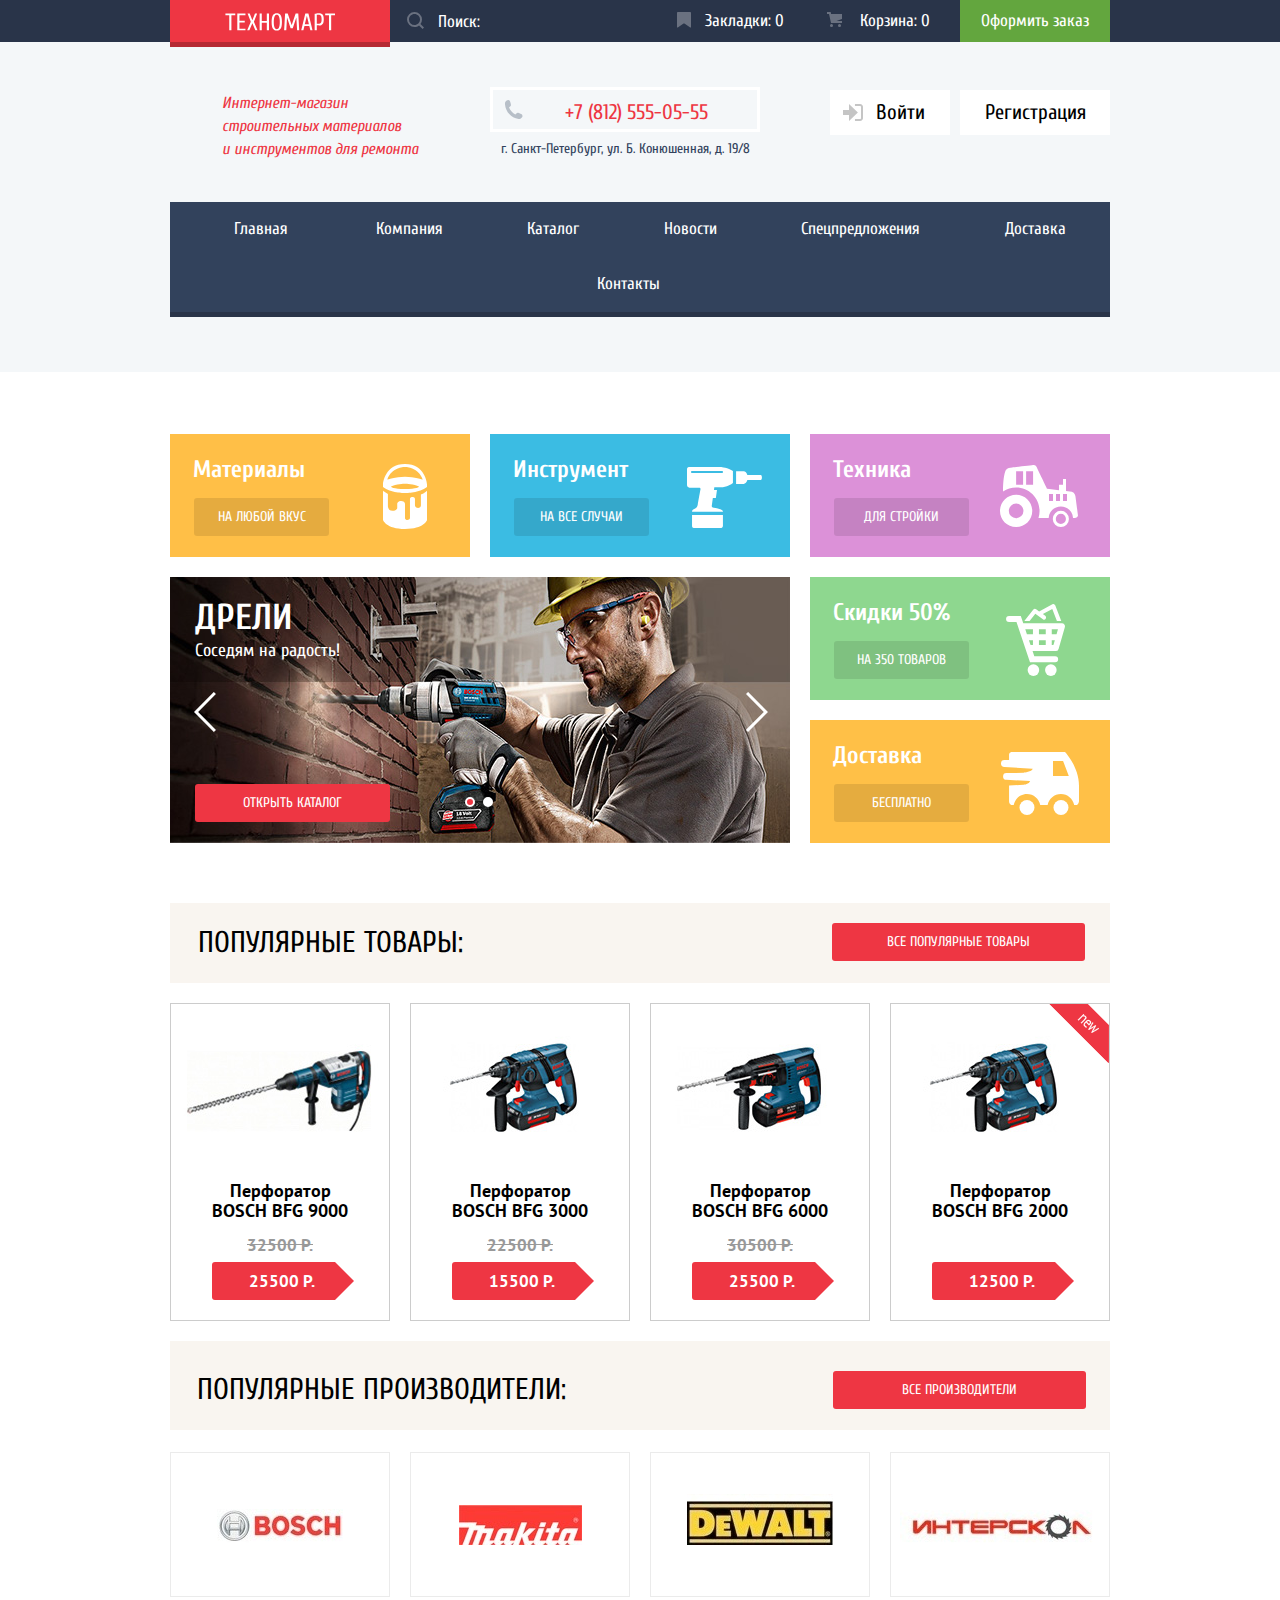
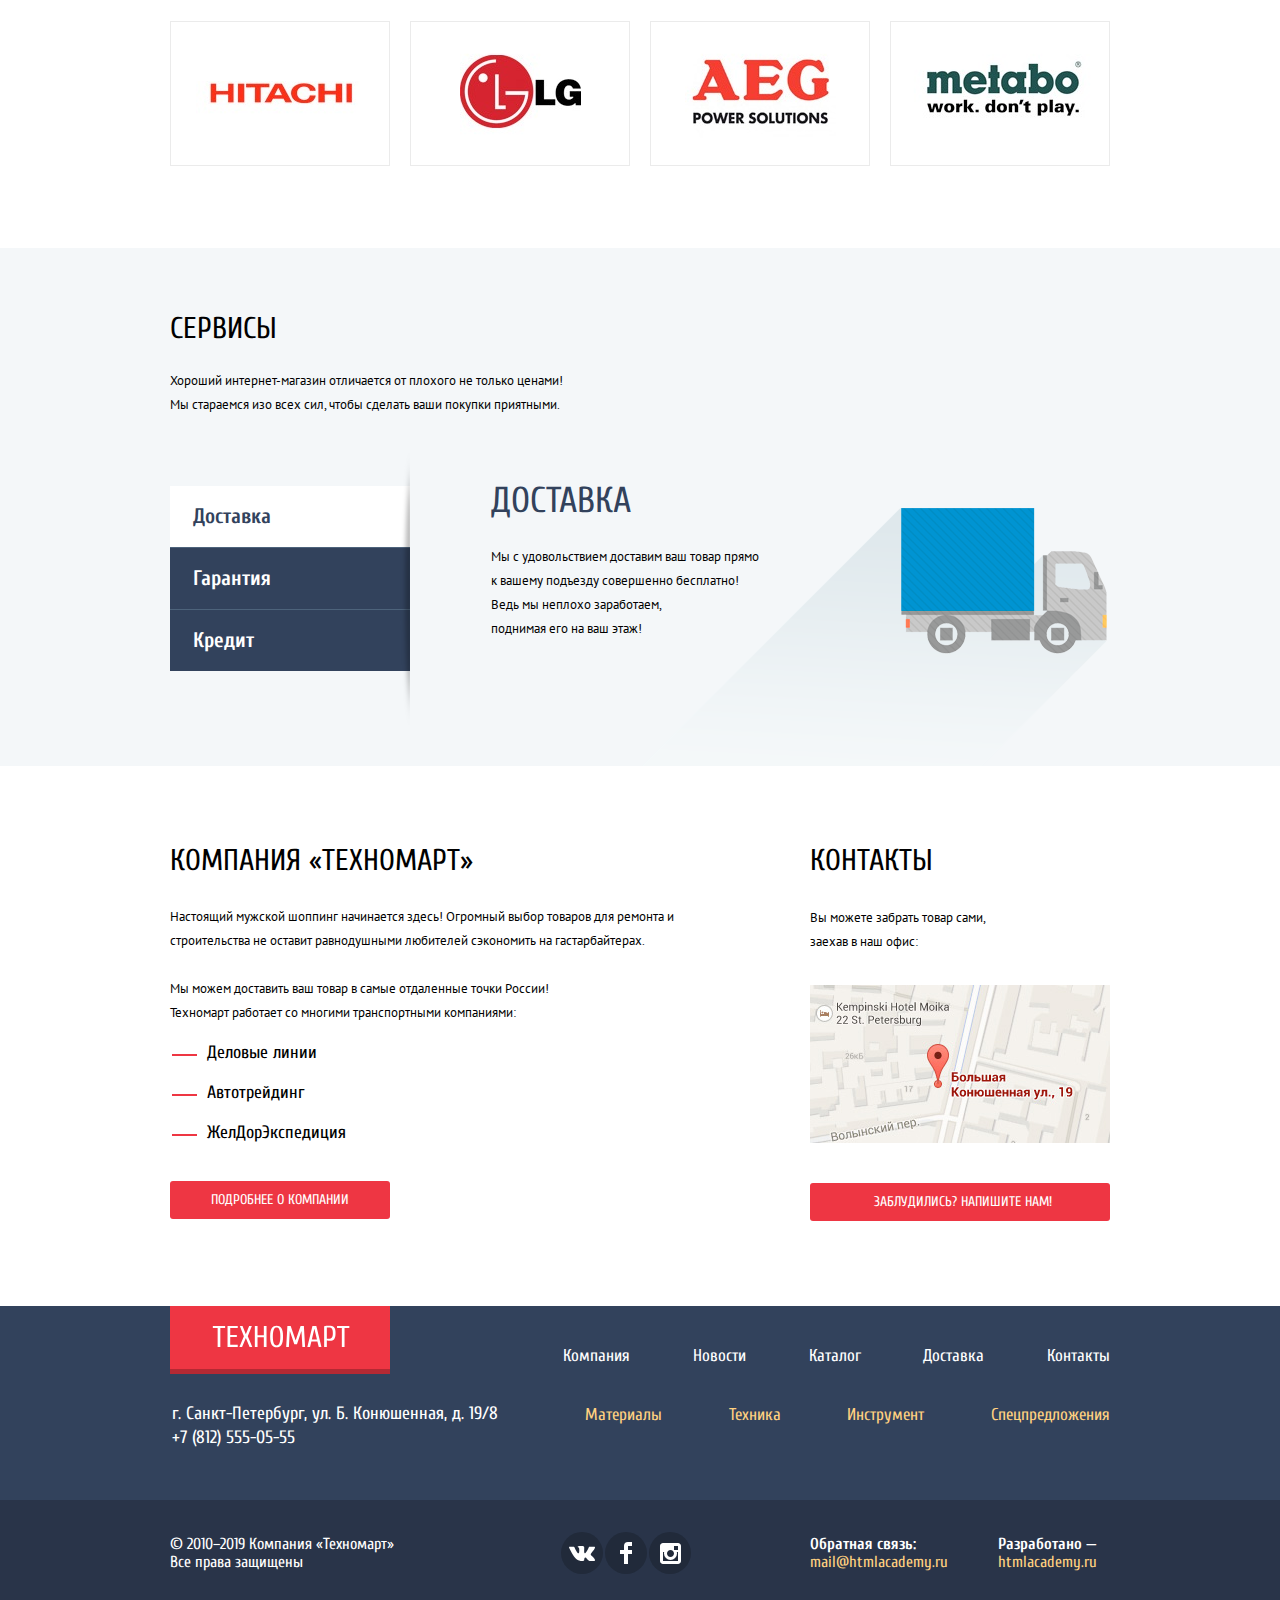
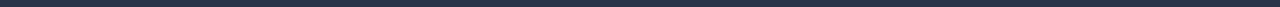
==== commit 3b30b2c3: "Исправил паддинги для главной" ====
--- a/index.html
+++ b/index.html
@@ -33,7 +33,7 @@
       </div>
     </div>
     <div class="center-header">
-      <div class="center-header-wrapper">
+      <div class="center-header-wrapper main-center-wrapper">
         <h1>Интернет-магазин строительных материалов и&nbsp;инструментов для ремонта</h1>
         <div class="contacts-mini">
           <a class="phone" href="tel:+78125550555">+7 (812) 555-05-55</a>
--- a/css/style.css
+++ b/css/style.css
@@ -279,6 +279,11 @@
   margin-bottom: 5px;
 }
 
+.center-header .main-center-wrapper {
+  padding-bottom: 20px;
+  margin-bottom: 42px;
+}
+
 .center-header h1 {
   margin-top: 15px;
   margin-left: 62px;
@@ -584,6 +589,7 @@
   margin-left: auto;
   margin-right: auto;
   padding: 0 10px;
+
 }
 
 .container .menu {
@@ -1608,7 +1614,7 @@
   content: "";
   position: absolute;
   top: 5px;
-  right: 15px;
+  right: 17px;
   width: 8px;
   height: 12px;
   background-image: url("../img/icon-right-small.svg");
